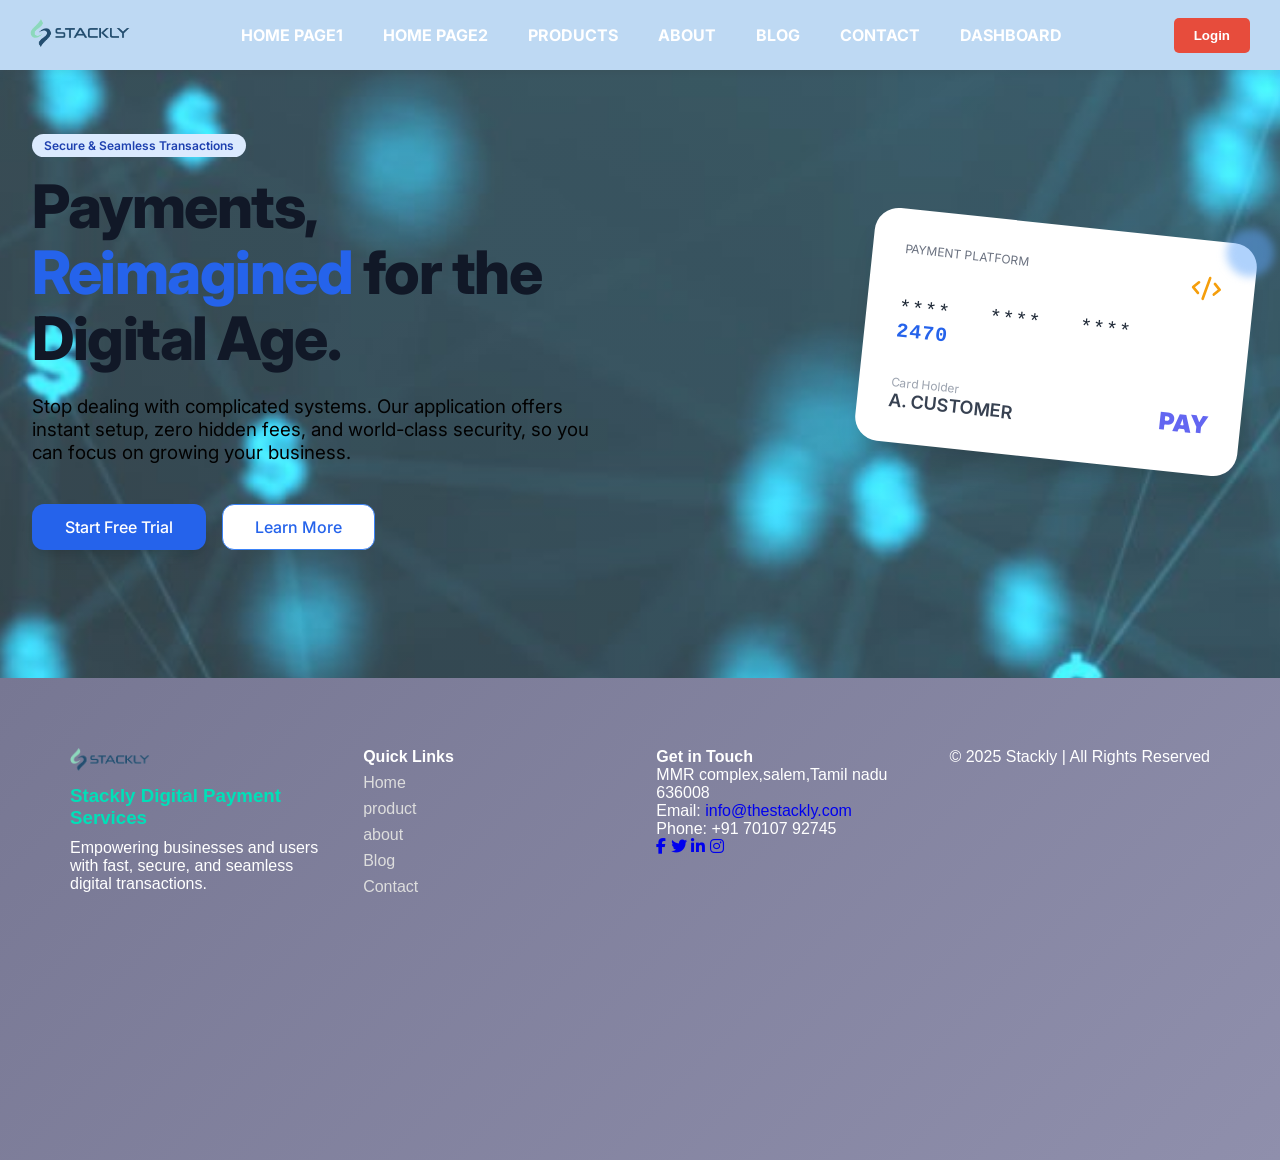
==== index.html @ ca425cc3 "Add files via upload" ====
<!DOCTYPE html>
<html lang="en">
  <head>
    <meta charset="UTF-8" />
    <meta name="viewport" content="width=device-width, initial-scale=1.0" />
    <title>Payment App - Consolidated Home Page</title>
    <link
      href="https://fonts.googleapis.com/css2?family=Inter:wght@400;600;700;800;900&display=swap"
      rel="stylesheet"/>
    <link rel="stylesheet" href="./responsive.css">
    
    <link rel="stylesheet" href="https://cdnjs.cloudflare.com/ajax/libs/font-awesome/6.5.0/css/all.min.css">

    <!-- CONSOLIDATED CSS STYLES FOR NAVBAR AND HERO SECTION -->
    <style>
      /* ------------------------------------------- */
      /* 1. GLOBAL & RESET */
      /* ------------------------------------------- */
      * {
        box-sizing: border-box;
        margin: 0;
        padding: 0;
      }
      body {
        font-family: "Inter", sans-serif;
        background-color: #f9fafb;
      }
      a {
        text-decoration: none;
      }

      /* ------------------------------------------- */
      /* 2. NAVBAR STYLES */
      /* ------------------------------------------- */
      .navbar {
        background-color: #bed9f3;
        display: flex;
        justify-content: space-between;
        align-items: center;
        padding: 10px 30px;
        box-shadow: 0 4px 6px rgba(0, 0, 0, 0.1);
      }
      .navbar .logo-img {
        height: 40px;
        width: auto;
        display: block;
      }
      .navbar .main-menu {
        list-style: none;
        display: flex;
      }
      .navbar .menu-item {
        position: relative;
      }
      .navbar .menu-item > a {
        display: block;
        color: white;
        padding: 15px 20px;
        transition: background-color 0.3s;
        font-weight: bold;
      }
      .navbar .menu-item > a:hover {
        background-color: #34495e;
      }
      .dropdown-content {
        display: none;
        position: absolute;
        top: 100%;
        left: 0;
        background-color: #34495e;
        min-width: 180px;
        z-index: 10;
        list-style: none;
        border-top: 3px solid #3498db;
      }
      .dropdown-content li a {
        color: white;
        padding: 12px 16px;
        display: block;
        transition: background-color 0.3s;
      }
      .dropdown-content li a:hover {
        background-color: #2980b9;
      }

      /* HOVER EFFECT - desktop only */
      .navbar .menu-item.has-dropdown:hover .dropdown-content {
        display: block;
      }

      .login-button {
        background-color: #e74c3c;
        color: white;
        border: none;
        padding: 10px 20px;
        cursor: pointer;
        border-radius: 5px;
        font-weight: bold;
        transition: background-color 0.3s;
      }
      .login-button:hover {
        background-color: #c0392b;
      }
      .menu-toggle {
        display: none;
        background: none;
        border: none;
        color: white;
        font-size: 28px;
        cursor: pointer;
      }


      
    body {
      background-image: url('./image1.jpg');
      background-size: cover;
      background-position: center;
      background-repeat: no-repeat;
    }
    



      

      /* Navbar Mobile Styles */
      @media (max-width: 900px) {
        .navbar {
          flex-wrap: wrap;
        }
        .navbar .login-button {
          order: 3;
          width: 100%;
          margin-top: 10px;
        }
        .navbar .menu-toggle {
          display: block;
        }
        .navbar .nav-links {
          width: 100%;
          display: none;
        }
        .navbar .nav-links.active {
          display: block;
        }
        .navbar .main-menu {
          flex-direction: column;
          width: 100%;
          margin-top: 10px;
        }
        .navbar .menu-item > a {
          text-align: left;
        }
        .dropdown-content {
          position: static;
          width: 100%;
          border-left: 5px solid #3498db;
          padding-left: 10px;
        }
        .dropdown-content li a {
          padding-left: 35px;
          background-color: #445970;
        }
        .navbar .menu-item.has-dropdown:hover .dropdown-content {
          display: none;
        }
      }

      /* ------------------------------------------- */
      /* 3. HERO SECTION STYLES */
      /* ------------------------------------------- */
      .hero-section-container {
        position: relative;
        padding-top: 64px;
        padding-bottom: 128px;
        overflow: hidden;
      }
      .hero-background {
        position: absolute;
        inset: 0;
        z-index: 0;
        opacity: 0.2;
      }
      .hero-gradient-overlay {
        width: 100%;
        height: 100%;
        background: linear-gradient(to bottom right, #eef2ff, #dbeafe);
      }
      .hero-content-wrapper {
        position: relative;
        max-width: 1280px;
        margin-left: auto;
        margin-right: auto;
        padding-left: 1rem;
        padding-right: 1rem;
        z-index: 10;
      }
      .hero-grid-layout {
        display: flex;
        flex-direction: column;
        align-items: center;
        gap: 3rem;
      }
      .content-column {
        text-align: center;
        order: 2;
      }
      .tagline {
        display: inline-flex;
        align-items: center;
        padding: 4px 12px;
        margin-bottom: 1rem;
        font-size: 0.75rem;
        font-weight: 600;
        color: #1e40af;
        background-color: #dbeafe;
        border-radius: 9999px;
      }
      .hero-title {
        font-size: 2.25rem;
        line-height: 1.1;
        font-weight: 800;
        letter-spacing: -0.025em;
        color: #111827;
        margin-bottom: 1.5rem;
      }
      .title-highlight {
        color: #2563eb;
      }
      .hero-subtitle {
        margin-top: 0.75rem;
        font-size: 1.175rem;
        color: #020202;
        max-width: 36rem;
        margin-left: auto;
        margin-right: auto;
      }
      .cta-group {
        margin-top: 2.5rem;
        display: flex;
        flex-direction: column;
        gap: 1rem;
        justify-content: center;
      }
      .cta-button {
        width: 100%;
        display: inline-flex;
        align-items: center;
        justify-content: center;
        padding: 12px 32px;
        border: 1px solid transparent;
        font-size: 1rem;
        font-weight: 500;
        border-radius: 0.75rem;
        transition: all 0.3s ease-in-out;
        text-decoration: none;
      }
      .cta-button-primary {
        color: white;
        background-color: #2563eb;
        box-shadow: 0 10px 15px -3px rgba(0, 0, 0, 0.1),
          0 4px 6px -2px rgba(0, 0, 0, 0.05);
      }
      .cta-button-primary:hover {
        background-color: #1d4ed8;
        transform: scale(1.02);
      }
      .cta-button-secondary {
        color: #2563eb;
        background-color: white;
        border: 1px solid #3b82f6;
      }
      .cta-button-secondary:hover {
        background-color: #eff6ff;
      }

      /* Card Animation */
      @keyframes float {
        0% {
          transform: translateY(0px) rotate(6deg);
          box-shadow: 0 10px 20px rgba(46, 170, 220, 0.2);
        }
        50% {
          transform: translateY(-10px) rotate(6deg);
          box-shadow: 0 20px 40px rgba(46, 170, 220, 0.4);
        }
        100% {
          transform: translateY(0px) rotate(6deg);
          box-shadow: 0 10px 20px rgba(46, 170, 220, 0.2);
        }
      }

      .visual-column {
        margin-top: 4rem;
        display: flex;
        justify-content: center;
        order: 1;
      }
      .floating-card {
        position: relative;
        padding: 2rem;
        background-color: white;
        border-radius: 1.5rem;
        box-shadow: 0 20px 25px -5px rgba(0, 0, 0, 0.1),
          0 10px 10px -5px rgba(0, 0, 0, 0.04);
        width: 100%;
        max-width: 24rem;
        transform: rotate(6deg);
        transition: transform 0.5s ease;
        animation: float 4s ease-in-out infinite;
      }
      .floating-card:hover {
        transform: rotate(3deg);
      }
      .card-header {
        display: flex;
        justify-content: space-between;
        align-items: flex-start;
        margin-bottom: 1.5rem;
      }
      .card-label {
        font-size: 0.75rem;
        color: #6b7280;
      }
      .chip-icon {
        width: 2rem;
        height: 2rem;
        color: #f59e0b;
      }
      .card-number {
        font-size: 1.25rem;
        font-family: monospace;
        color: #1f2937;
        letter-spacing: 0.05em;
        margin-bottom: 2rem;
      }
      .card-number-highlight {
        font-weight: 700;
        color: #2563eb;
      }
      .card-footer {
        display: flex;
        justify-content: space-between;
        align-items: center;
      }
      .card-holder-label {
        font-size: 0.75rem;
        color: #9ca3af;
      }
      .card-holder-name {
        font-size: 1.125rem;
        font-weight: 600;
        color: #374151;
      }
      .card-network-logo {
        font-weight: 900;
        font-size: 1.5rem;
        color: #6366f1;
      }
      .card-overlay-effect {
        position: absolute;
        top: -1rem;
        right: -1rem;
        width: 3rem;
        height: 3rem;
        background-color: #60a5fa;
        border-radius: 9999px;
        mix-blend-mode: multiply;
        filter: blur(4px);
        opacity: 0.5;
      }

      /* Hero Media Queries */
      @media (min-width: 640px) {
        .hero-content-wrapper {
          padding-left: 1.5rem;
          padding-right: 1.5rem;
        }
        .cta-group {
          flex-direction: row;
          justify-content: center;
        }
        .cta-button {
          width: auto;
        }
        .hero-title {
          font-size: 3rem;
        }
      }
      @media (min-width: 1024px) {
        .hero-content-wrapper {
          padding-left: 2rem;
          padding-right: 2rem;
        }
        .hero-grid-layout {
          display: grid;
          grid-template-columns: repeat(12, minmax(0, 1fr));
          gap: 3rem;
        }
        .content-column {
          grid-column: span 6 / span 6;
          text-align: left;
          order: 1;
        }
        .visual-column {
          grid-column: span 6 / span 6;
          margin-top: 0;
          justify-content: flex-end;
          order: 2;
        }
        .hero-title {
          font-size: 3.75rem;
        }
        .hero-subtitle {
          margin-left: 0;
          margin-right: 0;
        }
        .cta-group {
          justify-content: flex-start;
        }
      }
      @media (min-width: 1280px) {
        .hero-grid-layout {
          gap: 5rem;
        }
      }

      /* Footer base */
.footer {
  background: linear-gradient(135deg, #777793, #8f8fac);
  color: white;
  padding: 40px 20px 20px;
  font-family: 'Poppins', sans-serif;
  position: relative;
}

/* Footer container layout */
.footer-container {
  display: flex;
  flex-wrap: wrap;
  justify-content: space-between;
  gap: 30px;
  max-width: 1200px;
  margin: auto;
}

/* Footer sections */
.footer-section {
  flex: 1;
  min-width: 250px;
}

/* Logo + About section */
.footer-logo {
  width: 80px;
  margin-bottom: 10px;
}
.footer h3 {
  margin-bottom: 10px;
  color: #00e0b8;
}

/* Links section */
.footer-section ul {
  list-style: none;
  padding: 0;
}
.footer-section ul li {
  margin: 8px 0;
}
.footer-section ul li a {
  text-decoration: none;
  color: #ddd;
  transition: color 0.3s;
}
.footer-section ul li a:hover {
  color: #00e0b8;
}

/* Contact + social */
.social-icons img {
  width: 24px;
  margin-right: 10px;
  transition: transform 0.3s;
}
.social-icons img:hover {
  transform: scale(1.2);
}

/* Footer bottom */
.footer-bottom {
  text-align: center;
  border-top: 1px solid rgba(255,255,255,0.2);
  padding-top: 15px;
  margin-top: 20px;
  font-size: 14px;
  color: rgba(255,255,255,0.8);
}


.footer {
  animation: fadeIn 1.5s ease;
}

@keyframes fadeIn {
  from { opacity: 0; transform: translateY(30px); }
  to { opacity: 1; transform: translateY(0); }
}




    </style>
  </head>
  <body>
    <!-- 1. NAVBAR - Inserted directly -->
    <header>
      <nav class="navbar">
        
        <a href="index.html">
            <img src="./image.png" alt="Stackly Logo" style="width: 100px;">
          </a>

        <div class="nav-links">
          <ul class="main-menu">
            <li class="menu-item has-dropdown">
              <a href="index.html">HOME PAGE1</a>
              <!-- <ul class="dropdown-content"> -->
              <!-- <li class="menu items"><a href="index1.html">HOME2</a></li>
              </ul> -->
            </li>
            <li class="menu-item"><a href="index1.html">HOME PAGE2</a></li>
            <!-- <li class="menu-item"><a href="page1.html">Dashboard</a></li> -->
            <li class="menu-item has-dropdown">
              <a href="#products">PRODUCTS</a>
              <ul class="dropdown-content">
                <li><a href="product1.html">Stackly Pay</a></li>
                <li><a href="product2.html">Stackly Wallet</a></li>
                <li><a href="product3.html">Stackly Business API</a></li>
              </ul>
            </li>
            <li class="menu-item has-dropdown">
              <a href="#about">ABOUT</a>
              <ul class="dropdown-content">
                <li><a href="about.html">About Us</a></li>
                <li><a href="memb.html">Members</a></li>
              </ul>
            </li>
            
            <li class="menu-item"><a href="blog.html">BLOG</a></li>
            <li class="menu-item"><a href="contact.html">CONTACT</a></li>
            <li class="menu-item"><a href="page1.html">DASHBOARD</a></li>
          </ul>
          
        </div>

        <a href="login1.html"><button class="login-button">Login</button></a>
        <button class="menu-toggle" aria-label="Toggle navigation">
          &#9776;
        </button>
      </nav>
    </header>

    <!-- 2. HERO SECTION -->
    <section class="hero-section-container">
      <div class="hero-background">
        <div class="hero-gradient-overlay"></div>
      </div>
      <div class="hero-content-wrapper">
        <div class="hero-grid-layout">
          <div class="content-column">
            <span class="tagline"> Secure & Seamless Transactions </span>
            <h1 class="hero-title">
              Payments, <span class="title-highlight">Reimagined</span> for the
              Digital Age.
            </h1>
            <p class="hero-subtitle">
              Stop dealing with complicated systems. Our application offers
              instant setup, zero hidden fees, and world-class security, so you
              can focus on growing your business.
            </p>
            <div class="cta-group">
              <a href="product1.html" class="cta-button cta-button-primary">
                Start Free Trial
              </a>
              <a href="about.html" class="cta-button cta-button-secondary">
                Learn More
              </a>
            </div>
          </div>
          <div class="visual-column">
            <div class="floating-card">
              <div class="card-header">
                <div class="card-label">PAYMENT PLATFORM</div>
                <svg
                  class="chip-icon"
                  fill="none"
                  stroke="currentColor"
                  viewBox="0 0 24 24"
                  xmlns="http://www.w3.org/2000/svg"
                >
                  <path
                    stroke-linecap="round"
                    stroke-linejoin="round"
                    stroke-width="2"
                    d="M10 20l4-16m4 4l4 4-4 4M6 16l-4-4 4-4"
                  ></path>
                </svg>
              </div>
              <p class="card-number">
                **** &nbsp; **** &nbsp; **** &nbsp;
                <span class="card-number-highlight">2470</span>
              </p>
              <div class="card-footer">
                <div>
                  <p class="card-holder-label">Card Holder</p>
                  <p class="card-holder-name">A. CUSTOMER</p>
                </div>
                <div class="card-network-logo">PAY</div>
              </div>
              <div class="card-overlay-effect"></div>
            </div>
          </div>
        </div>
      </div>
    </section>


    <!-- 3. JAVASCRIPT - Mobile Toggle Logic -->
    <script>
      /**
       * Attaches the click event listener to the mobile menu toggle button.
       */
      function attachNavbarEvents() {
        const toggleButton = document.querySelector(".menu-toggle");
        const navLinks = document.querySelector(".nav-links");

        if (toggleButton && navLinks) {
          // Toggle the main menu visibility on mobile
          toggleButton.addEventListener("click", function () {
            navLinks.classList.toggle("active");
          });
        }
      }

      // Ensure the script runs after the entire HTML structure is loaded
      window.onload = attachNavbarEvents;
    </script>

<footer class="footer">
    <div class="footer-container">
  
      <!-- Column 1: Logo and About -->
      <div class="footer-section about">
        <img src="./image.png" alt="Stackly Logo" class="footer-logo">
        <h3>Stackly Digital Payment Services</h3>
        <p>Empowering businesses and users with fast, secure, and seamless digital transactions.</p>
      </div>

      
  
      <!-- Column 2: Quick Links -->
      <div class="footer-section links">
        <h4>Quick Links</h4>
        <ul>
          <li><a href="index.html">Home</a></li>
          <li><a href="product1.html">product </a></li>
          <li><a href="about.html">about</a></li>
          <li><a href="blog.html">Blog</a></li>
          <li><a href="contact.html">Contact</a></li>
        </ul>
      </div>
  
      <!-- Column 3: Contact -->
      <div class="footer-section contact">
        <h4>Get in Touch</h4>
        <p> MMR complex,salem,Tamil nadu 636008</p>
        <p>Email: <a href="mailto:support@stackly.com">info@thestackly.com</a></p>
        <p>Phone: +91 70107 92745</p>

        <div class="social-icons">
          <a href="404.html"><i class="fab fa-facebook-f"></i></a>
          <a href="404.html"><i class="fab fa-twitter"></i></a>
          <a href="404.html"><i class="fab fa-linkedin-in"></i></a>
          <a href="404.html"><i class="fab fa-instagram"></i></a>
        </div>
    
        <!-- <div class="social-icons">
            <a href="https://www.facebook.com/people/Stackly-Stackly/pfbid0JtGU9e9Lr3qi7T7zwqd7znjcKBFgJkRNUT9dkSAfVgj5Fea9cnwPDAaKFdqcZVvBl/?rdid=6mn5QnllxYJS3OSw&share_url=https%3A%2F%2Fwww.facebook.com%2Fshare%2F1BrqaZkJRe%2F"><i class="fab fa-facebook-f"></i></a>
            <a href="https://x.com/The_Stackly"><i class="fab fa-twitter"></i></a>
            <a href="https://www.linkedin.com/company/the-stackly/"><i class="fab fa-linkedin-in"></i></a>
            <a href="https://www.instagram.com/thestackly/#"><i class="fab fa-instagram"></i></a>
          </div> -->
              <iframe
                  src="https://www.google.com/maps?q=Salem%20Tamil%20Nadu&output=embed"
                  width="100%" height="250" style="border:0;" allowfullscreen="" loading="lazy">
                </iframe>
            </div>
            <div class="copyright">
              <p>© 2025 Stackly | All Rights Reserved</p>
            </div>
        
          </footer>
  
<script src="./responsive.js"></script>
  </body>
</html>
---- responsive.css ----
/* ================= GLOBAL ================= */
* {
    margin: 0;
    padding: 0;
    box-sizing: border-box;
}

body {
    font-family: "Poppins", sans-serif;
    background: #f5f7fa;
}

a { text-decoration: none; }

ul { list-style: none; }




/* ================= HEADER ================= */
.header {
    width: 100%;
    padding: 18px 40px;
    background: #0b1f3a;
    color: #fff;
    display: flex;
    justify-content: space-between;
    align-items: center;
}

.logo {
    font-size: 28px;
    font-weight: 700;
}

.logo span {
    color: #00d4ff;
}

.nav-links {
    display: flex;
    gap: 25px;
}

/* Dropdown Wrapper */
.dropdown {
    position: relative;
}

/* Dropdown Button */
.dropdown-btn {
    display: flex;
    align-items: center;
    gap: 5px;
}

/* Desktop Hover */
@media (min-width: 901px) {
    .dropdown:hover .dropdown-content {
        display: block;
    }
}

/* Dropdown Menu */
.dropdown-content {
    display: none;
    position: absolute;
    top: 38px;
    left: 0;
    background: #12274d;
    width: 160px;
    border-radius: 8px;
    padding: 10px 0;
    z-index: 999;
}

.dropdown-content li a {
    display: block;
    padding: 10px 15px;
    color: white;
}

.dropdown-content li a:hover {
    background: #0e1c33;
}

/* Toggle */
.menu-toggle {
    display: none;
    font-size: 28px;
    cursor: pointer;
}

li a{
    color:white;
}



/* ================= FOOTER ================= */
.footer {
    background: #0b1f3a;
    padding-top: 40px;
    color: white;
}

.footer-container {
    display: flex;
    justify-content: space-between;
    padding: 30px;
    flex-wrap: wrap;
}

/* Footer Boxes */
.footer-box h3 {
    margin-bottom: 15px;
    font-size: 20px;
    color: #00e1ff;
}

.footer-box p, 
.footer-box a {
    color: #e0e0e0;
    font-size: 14px;
    line-height: 1.6;
}

.footer-box ul {
    list-style: none;
}

.footer-box ul li {
    margin-bottom: 8px;
}

.footer-box ul li a {
    text-decoration: none;
    transition: 0.3s;
}

.footer-box ul li a:hover {
    color: #00e1ff;
}


.footer-bottom {
    text-align: center;
    background: #08192e;
    padding: 15px 0;
}

.footer-social a {
    display: inline-block;
    margin-right: 12px;
    font-size: 18px;
    width: 38px;
    height: 38px;
    text-align: center;
    line-height: 38px;
    border-radius: 50%;
    background: #111;
    color: #00e1ff;
    border: 1px solid #00e1ff;
    transition: 0.3s;
}

.footer-social a:hover {
    background: #00e1ff;
    color: #000;
    transform: translateY(-5px);
}

/* Map */
.footer-box iframe {
    width: 100%;
    height: 180px;
    border-radius: 10px;
    border: none;
}


/* ================= RESPONSIVE ================= */
@media (max-width: 900px) {

    .nav-links {
        display: none;
        flex-direction: column;
        background: #0b1f3a;
        position: absolute;
        top: 70px;
        right: 20px;
        width: 200px;
        padding: 20px;
        border-radius: 10px;
        z-index: 1000;
    }

    .menu-toggle {
        display: block;
    }

    .footer-box {
        width: 45%;
        margin-bottom: 30px;
    }
}

@media (max-width: 500px) {
    .footer-box {
        width: 100%;
    }
}
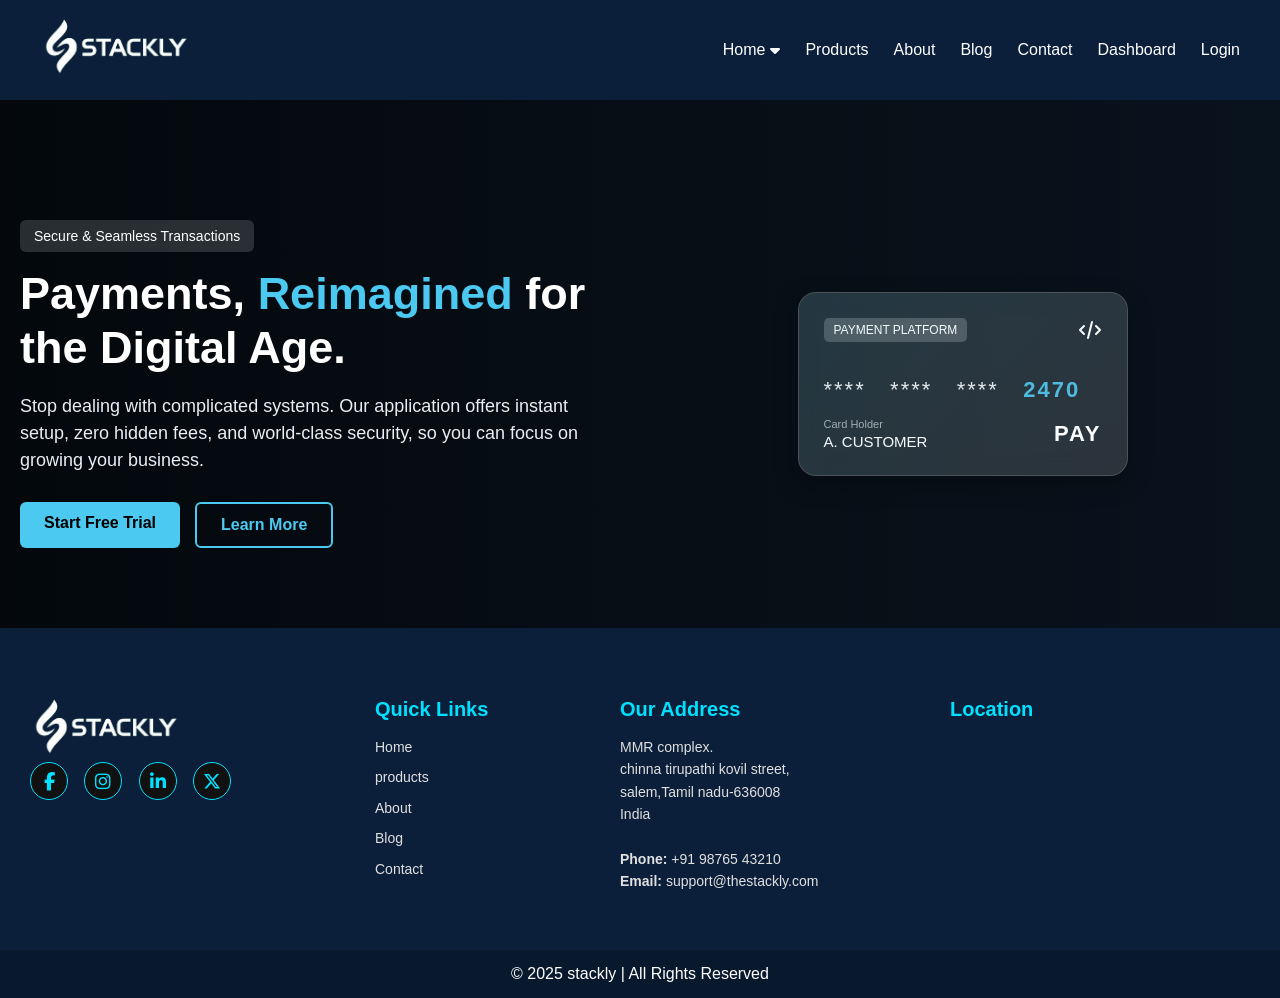
==== commit 2bb130b6: "Add files via upload" ====
--- a/index.html
+++ b/index.html
@@ -1,708 +1,430 @@
 <!DOCTYPE html>
 <html lang="en">
-  <head>
-    <meta charset="UTF-8" />
-    <meta name="viewport" content="width=device-width, initial-scale=1.0" />
-    <title>Payment App - Consolidated Home Page</title>
-    <link
-      href="https://fonts.googleapis.com/css2?family=Inter:wght@400;600;700;800;900&display=swap"
-      rel="stylesheet"/>
-    <link rel="stylesheet" href="./responsive.css">
+<head>
+    <meta charset="UTF-8">
+    <meta name="viewport" content="width=device-width, initial-scale=1.0">
+    <title>Digital Payment</title>
+    <!-- CSS Files -->
+    <link rel="stylesheet" href="./style.css">
     
     <link rel="stylesheet" href="https://cdnjs.cloudflare.com/ajax/libs/font-awesome/6.5.0/css/all.min.css">
-
-    <!-- CONSOLIDATED CSS STYLES FOR NAVBAR AND HERO SECTION -->
+</head>
+<body>
+    <!-- ================= HEADER ================= -->
+    <header class="header">
+        <a href="index.html">   
+            <img src="./white.webp" alt="Stackly Logo" style="height: 60px; ">
+          </a> 
+        <!-- div class="logo">Tech<span>Solutions</span></div> -->
+
+        <!-- Navigation -->
+        <nav class="navbar">
+            <ul class="nav-links" >
+
+                <li class="dropdown">
+                    <a href="javascript:void(0)" class="dropdown-btn">Home <i class="fa-solid fa-caret-down"></i></a>
+                
+                    <ul class="dropdown-content">
+                        <li><a href="./index.html">Home 1</a></li>
+                        <li><a href="./home2.html">Home 2</a></li>
+                    </ul>
+                </li>
+                
+
+                <li><a href="./products.html">Products</a></li>
+                <li><a href="./about.html">About</a></li>
+                <li><a href="./blog.html">Blog</a></li>
+                <li><a href="./contact.html">Contact</a></li>
+                <li><a href="./dashboard.html">Dashboard</a></li>
+                <li><a href="./login.html">Login</a></li>
+                
+
+            </ul>
+        </nav>
+
+        <!-- Toggle -->
+        <div class="menu-toggle" id="menu-toggle">
+            <i class="fa-solid fa-bars"></i>
+        </div>
+
+    </header>
     <style>
-      /* ------------------------------------------- */
-      /* 1. GLOBAL & RESET */
-      /* ------------------------------------------- */
-      * {
-        box-sizing: border-box;
-        margin: 0;
-        padding: 0;
-      }
-      body {
-        font-family: "Inter", sans-serif;
-        background-color: #f9fafb;
-      }
-      a {
-        text-decoration: none;
-      }
-
-      /* ------------------------------------------- */
-      /* 2. NAVBAR STYLES */
-      /* ------------------------------------------- */
-      .navbar {
-        background-color: #bed9f3;
-        display: flex;
-        justify-content: space-between;
-        align-items: center;
-        padding: 10px 30px;
-        box-shadow: 0 4px 6px rgba(0, 0, 0, 0.1);
-      }
-      .navbar .logo-img {
-        height: 40px;
-        width: auto;
+        /* ================= GLOBAL ================= */
+* {
+    margin: 0;
+    padding: 0;
+    box-sizing: border-box;
+}
+
+body {
+    font-family: "Poppins", sans-serif;
+    background: #f5f7fa;
+}
+
+a { text-decoration: none; }
+
+ul { list-style: none; }
+
+
+
+
+/* ================= HEADER ================= */
+.header {
+    width: 100%;
+    padding: 18px 40px;
+    background: #0b1f3a;
+    color: #fff;
+    display: flex;
+    justify-content: space-between;
+    align-items: center;
+}
+
+.logo {
+    font-size: 28px;
+    font-weight: 700;
+}
+
+.logo span {
+    color: #00d4ff;
+}
+
+.nav-links {
+    display: flex;
+    gap: 25px;
+}
+
+/* Dropdown Wrapper */
+.dropdown {
+    position: relative;
+}
+
+/* Dropdown Button */
+.dropdown-btn {
+    display: flex;
+    align-items: center;
+    gap: 5px;
+}
+
+/* Desktop Hover */
+@media (min-width: 901px) {
+    .dropdown:hover .dropdown-content {
         display: block;
-      }
-      .navbar .main-menu {
-        list-style: none;
-        display: flex;
-      }
-      .navbar .menu-item {
-        position: relative;
-      }
-      .navbar .menu-item > a {
+    }
+}
+
+/* Dropdown Menu */
+.dropdown-content {
+    display: none;
+    position: absolute;
+    top: 38px;
+    left: 0;
+    background: #12274d;
+    width: 160px;
+    border-radius: 8px;
+    padding: 10px 0;
+    z-index: 999;
+}
+
+.dropdown-content li a {
+    display: block;
+    padding: 10px 15px;
+    color: white;
+}
+
+.dropdown-content li a:hover {
+    background: #0e1c33;
+}
+
+/* Toggle */
+.menu-toggle {
+    display: none;
+    font-size: 28px;
+    cursor: pointer;
+}
+
+li a{
+    color:white;
+}
+
+
+
+/* ================= FOOTER ================= */
+.footer {
+    background: #0b1f3a;
+    padding-top: 40px;
+    color: white;
+}
+
+.footer-container {
+    display: flex;
+    justify-content: space-between;
+    padding: 30px;
+    flex-wrap: wrap;
+}
+
+/* Footer Boxes */
+.footer-box h3 {
+    margin-bottom: 15px;
+    font-size: 20px;
+    color: #00e1ff;
+}
+
+.footer-box p, 
+.footer-box a {
+    color: #e0e0e0;
+    font-size: 14px;
+    line-height: 1.6;
+}
+
+.footer-box ul {
+    list-style: none;
+}
+
+.footer-box ul li {
+    margin-bottom: 8px;
+}
+
+.footer-box ul li a {
+    text-decoration: none;
+    transition: 0.3s;
+}
+
+.footer-box ul li a:hover {
+    color: #00e1ff;
+}
+
+
+.footer-bottom {
+    text-align: center;
+    background: #08192e;
+    padding: 15px 0;
+}
+
+.footer-social a {
+    display: inline-block;
+    margin-right: 12px;
+    font-size: 18px;
+    width: 38px;
+    height: 38px;
+    text-align: center;
+    line-height: 38px;
+    border-radius: 50%;
+    background: #111;
+    color: #00e1ff;
+    border: 1px solid #00e1ff;
+    transition: 0.3s;
+}
+
+.footer-social a:hover {
+    background: #00e1ff;
+    color: #000;
+    transform: translateY(-5px);
+}
+
+/* Map */
+.footer-box iframe {
+    width: 100%;
+    height: 180px;
+    border-radius: 10px;
+    border: none;
+}
+
+
+/* ================= RESPONSIVE ================= */
+@media (max-width: 900px) {
+
+    .nav-links {
+        display: none;
+        flex-direction: column;
+        background: #0b1f3a;
+        position: absolute;
+        top: 70px;
+        right: 20px;
+        width: 200px;
+        padding: 20px;
+        border-radius: 10px;
+        z-index: 1000;
+    }
+
+    .menu-toggle {
         display: block;
-        color: white;
-        padding: 15px 20px;
-        transition: background-color 0.3s;
-        font-weight: bold;
-      }
-      .navbar .menu-item > a:hover {
-        background-color: #34495e;
-      }
-      .dropdown-content {
-        display: none;
-        position: absolute;
-        top: 100%;
-        left: 0;
-        background-color: #34495e;
-        min-width: 180px;
-        z-index: 10;
-        list-style: none;
-        border-top: 3px solid #3498db;
-      }
-      .dropdown-content li a {
-        color: white;
-        padding: 12px 16px;
-        display: block;
-        transition: background-color 0.3s;
-      }
-      .dropdown-content li a:hover {
-        background-color: #2980b9;
-      }
-
-      /* HOVER EFFECT - desktop only */
-      .navbar .menu-item.has-dropdown:hover .dropdown-content {
-        display: block;
-      }
-
-      .login-button {
-        background-color: #e74c3c;
-        color: white;
-        border: none;
-        padding: 10px 20px;
-        cursor: pointer;
-        border-radius: 5px;
-        font-weight: bold;
-        transition: background-color 0.3s;
-      }
-      .login-button:hover {
-        background-color: #c0392b;
-      }
-      .menu-toggle {
-        display: none;
-        background: none;
-        border: none;
-        color: white;
-        font-size: 28px;
-        cursor: pointer;
-      }
-
-
-      
-    body {
-      background-image: url('./image1.jpg');
-      background-size: cover;
-      background-position: center;
-      background-repeat: no-repeat;
-    }
-    
-
-
-
-      
-
-      /* Navbar Mobile Styles */
-      @media (max-width: 900px) {
-        .navbar {
-          flex-wrap: wrap;
-        }
-        .navbar .login-button {
-          order: 3;
-          width: 100%;
-          margin-top: 10px;
-        }
-        .navbar .menu-toggle {
-          display: block;
-        }
-        .navbar .nav-links {
-          width: 100%;
-          display: none;
-        }
-        .navbar .nav-links.active {
-          display: block;
-        }
-        .navbar .main-menu {
-          flex-direction: column;
-          width: 100%;
-          margin-top: 10px;
-        }
-        .navbar .menu-item > a {
-          text-align: left;
-        }
-        .dropdown-content {
-          position: static;
-          width: 100%;
-          border-left: 5px solid #3498db;
-          padding-left: 10px;
-        }
-        .dropdown-content li a {
-          padding-left: 35px;
-          background-color: #445970;
-        }
-        .navbar .menu-item.has-dropdown:hover .dropdown-content {
-          display: none;
-        }
-      }
-
-      /* ------------------------------------------- */
-      /* 3. HERO SECTION STYLES */
-      /* ------------------------------------------- */
-      .hero-section-container {
-        position: relative;
-        padding-top: 64px;
-        padding-bottom: 128px;
-        overflow: hidden;
-      }
-      .hero-background {
-        position: absolute;
-        inset: 0;
-        z-index: 0;
-        opacity: 0.2;
-      }
-      .hero-gradient-overlay {
+    }
+
+    .footer-box {
+        width: 45%;
+        margin-bottom: 30px;
+    }
+}
+
+@media (max-width: 500px) {
+    .footer-box {
         width: 100%;
-        height: 100%;
-        background: linear-gradient(to bottom right, #eef2ff, #dbeafe);
-      }
-      .hero-content-wrapper {
-        position: relative;
-        max-width: 1280px;
-        margin-left: auto;
-        margin-right: auto;
-        padding-left: 1rem;
-        padding-right: 1rem;
-        z-index: 10;
-      }
-      .hero-grid-layout {
-        display: flex;
-        flex-direction: column;
-        align-items: center;
-        gap: 3rem;
-      }
-      .content-column {
-        text-align: center;
-        order: 2;
-      }
-      .tagline {
-        display: inline-flex;
-        align-items: center;
-        padding: 4px 12px;
-        margin-bottom: 1rem;
-        font-size: 0.75rem;
-        font-weight: 600;
-        color: #1e40af;
-        background-color: #dbeafe;
-        border-radius: 9999px;
-      }
-      .hero-title {
-        font-size: 2.25rem;
-        line-height: 1.1;
-        font-weight: 800;
-        letter-spacing: -0.025em;
-        color: #111827;
-        margin-bottom: 1.5rem;
-      }
-      .title-highlight {
-        color: #2563eb;
-      }
-      .hero-subtitle {
-        margin-top: 0.75rem;
-        font-size: 1.175rem;
-        color: #020202;
-        max-width: 36rem;
-        margin-left: auto;
-        margin-right: auto;
-      }
-      .cta-group {
-        margin-top: 2.5rem;
-        display: flex;
-        flex-direction: column;
-        gap: 1rem;
-        justify-content: center;
-      }
-      .cta-button {
-        width: 100%;
-        display: inline-flex;
-        align-items: center;
-        justify-content: center;
-        padding: 12px 32px;
-        border: 1px solid transparent;
-        font-size: 1rem;
-        font-weight: 500;
-        border-radius: 0.75rem;
-        transition: all 0.3s ease-in-out;
-        text-decoration: none;
-      }
-      .cta-button-primary {
-        color: white;
-        background-color: #2563eb;
-        box-shadow: 0 10px 15px -3px rgba(0, 0, 0, 0.1),
-          0 4px 6px -2px rgba(0, 0, 0, 0.05);
-      }
-      .cta-button-primary:hover {
-        background-color: #1d4ed8;
-        transform: scale(1.02);
-      }
-      .cta-button-secondary {
-        color: #2563eb;
-        background-color: white;
-        border: 1px solid #3b82f6;
-      }
-      .cta-button-secondary:hover {
-        background-color: #eff6ff;
-      }
-
-      /* Card Animation */
-      @keyframes float {
-        0% {
-          transform: translateY(0px) rotate(6deg);
-          box-shadow: 0 10px 20px rgba(46, 170, 220, 0.2);
-        }
-        50% {
-          transform: translateY(-10px) rotate(6deg);
-          box-shadow: 0 20px 40px rgba(46, 170, 220, 0.4);
-        }
-        100% {
-          transform: translateY(0px) rotate(6deg);
-          box-shadow: 0 10px 20px rgba(46, 170, 220, 0.2);
-        }
-      }
-
-      .visual-column {
-        margin-top: 4rem;
-        display: flex;
-        justify-content: center;
-        order: 1;
-      }
-      .floating-card {
-        position: relative;
-        padding: 2rem;
-        background-color: white;
-        border-radius: 1.5rem;
-        box-shadow: 0 20px 25px -5px rgba(0, 0, 0, 0.1),
-          0 10px 10px -5px rgba(0, 0, 0, 0.04);
-        width: 100%;
-        max-width: 24rem;
-        transform: rotate(6deg);
-        transition: transform 0.5s ease;
-        animation: float 4s ease-in-out infinite;
-      }
-      .floating-card:hover {
-        transform: rotate(3deg);
-      }
-      .card-header {
-        display: flex;
-        justify-content: space-between;
-        align-items: flex-start;
-        margin-bottom: 1.5rem;
-      }
-      .card-label {
-        font-size: 0.75rem;
-        color: #6b7280;
-      }
-      .chip-icon {
-        width: 2rem;
-        height: 2rem;
-        color: #f59e0b;
-      }
-      .card-number {
-        font-size: 1.25rem;
-        font-family: monospace;
-        color: #1f2937;
-        letter-spacing: 0.05em;
-        margin-bottom: 2rem;
-      }
-      .card-number-highlight {
-        font-weight: 700;
-        color: #2563eb;
-      }
-      .card-footer {
-        display: flex;
-        justify-content: space-between;
-        align-items: center;
-      }
-      .card-holder-label {
-        font-size: 0.75rem;
-        color: #9ca3af;
-      }
-      .card-holder-name {
-        font-size: 1.125rem;
-        font-weight: 600;
-        color: #374151;
-      }
-      .card-network-logo {
-        font-weight: 900;
-        font-size: 1.5rem;
-        color: #6366f1;
-      }
-      .card-overlay-effect {
-        position: absolute;
-        top: -1rem;
-        right: -1rem;
-        width: 3rem;
-        height: 3rem;
-        background-color: #60a5fa;
-        border-radius: 9999px;
-        mix-blend-mode: multiply;
-        filter: blur(4px);
-        opacity: 0.5;
-      }
-
-      /* Hero Media Queries */
-      @media (min-width: 640px) {
-        .hero-content-wrapper {
-          padding-left: 1.5rem;
-          padding-right: 1.5rem;
-        }
-        .cta-group {
-          flex-direction: row;
-          justify-content: center;
-        }
-        .cta-button {
-          width: auto;
-        }
-        .hero-title {
-          font-size: 3rem;
-        }
-      }
-      @media (min-width: 1024px) {
-        .hero-content-wrapper {
-          padding-left: 2rem;
-          padding-right: 2rem;
-        }
-        .hero-grid-layout {
-          display: grid;
-          grid-template-columns: repeat(12, minmax(0, 1fr));
-          gap: 3rem;
-        }
-        .content-column {
-          grid-column: span 6 / span 6;
-          text-align: left;
-          order: 1;
-        }
-        .visual-column {
-          grid-column: span 6 / span 6;
-          margin-top: 0;
-          justify-content: flex-end;
-          order: 2;
-        }
-        .hero-title {
-          font-size: 3.75rem;
-        }
-        .hero-subtitle {
-          margin-left: 0;
-          margin-right: 0;
-        }
-        .cta-group {
-          justify-content: flex-start;
-        }
-      }
-      @media (min-width: 1280px) {
-        .hero-grid-layout {
-          gap: 5rem;
-        }
-      }
-
-      /* Footer base */
-.footer {
-  background: linear-gradient(135deg, #777793, #8f8fac);
-  color: white;
-  padding: 40px 20px 20px;
-  font-family: 'Poppins', sans-serif;
-  position: relative;
-}
-
-/* Footer container layout */
-.footer-container {
-  display: flex;
-  flex-wrap: wrap;
-  justify-content: space-between;
-  gap: 30px;
-  max-width: 1200px;
-  margin: auto;
-}
-
-/* Footer sections */
-.footer-section {
-  flex: 1;
-  min-width: 250px;
-}
-
-/* Logo + About section */
-.footer-logo {
-  width: 80px;
-  margin-bottom: 10px;
-}
-.footer h3 {
-  margin-bottom: 10px;
-  color: #00e0b8;
-}
-
-/* Links section */
-.footer-section ul {
-  list-style: none;
-  padding: 0;
-}
-.footer-section ul li {
-  margin: 8px 0;
-}
-.footer-section ul li a {
-  text-decoration: none;
-  color: #ddd;
-  transition: color 0.3s;
-}
-.footer-section ul li a:hover {
-  color: #00e0b8;
-}
-
-/* Contact + social */
-.social-icons img {
-  width: 24px;
-  margin-right: 10px;
-  transition: transform 0.3s;
-}
-.social-icons img:hover {
-  transform: scale(1.2);
-}
-
-/* Footer bottom */
-.footer-bottom {
-  text-align: center;
-  border-top: 1px solid rgba(255,255,255,0.2);
-  padding-top: 15px;
-  margin-top: 20px;
-  font-size: 14px;
-  color: rgba(255,255,255,0.8);
-}
-
-
-.footer {
-  animation: fadeIn 1.5s ease;
-}
-
-@keyframes fadeIn {
-  from { opacity: 0; transform: translateY(30px); }
-  to { opacity: 1; transform: translateY(0); }
-}
+    }
+}
+
 
 
 
 
     </style>
-  </head>
-  <body>
-    <!-- 1. NAVBAR - Inserted directly -->
-    <header>
-      <nav class="navbar">
-        
-        <a href="index.html">
-            <img src="./image.png" alt="Stackly Logo" style="width: 100px;">
-          </a>
-
-        <div class="nav-links">
-          <ul class="main-menu">
-            <li class="menu-item has-dropdown">
-              <a href="index.html">HOME PAGE1</a>
-              <!-- <ul class="dropdown-content"> -->
-              <!-- <li class="menu items"><a href="index1.html">HOME2</a></li>
-              </ul> -->
-            </li>
-            <li class="menu-item"><a href="index1.html">HOME PAGE2</a></li>
-            <!-- <li class="menu-item"><a href="page1.html">Dashboard</a></li> -->
-            <li class="menu-item has-dropdown">
-              <a href="#products">PRODUCTS</a>
-              <ul class="dropdown-content">
-                <li><a href="product1.html">Stackly Pay</a></li>
-                <li><a href="product2.html">Stackly Wallet</a></li>
-                <li><a href="product3.html">Stackly Business API</a></li>
-              </ul>
-            </li>
-            <li class="menu-item has-dropdown">
-              <a href="#about">ABOUT</a>
-              <ul class="dropdown-content">
-                <li><a href="about.html">About Us</a></li>
-                <li><a href="memb.html">Members</a></li>
-              </ul>
-            </li>
-            
-            <li class="menu-item"><a href="blog.html">BLOG</a></li>
-            <li class="menu-item"><a href="contact.html">CONTACT</a></li>
-            <li class="menu-item"><a href="page1.html">DASHBOARD</a></li>
-          </ul>
-          
-        </div>
-
-        <a href="login1.html"><button class="login-button">Login</button></a>
-        <button class="menu-toggle" aria-label="Toggle navigation">
-          &#9776;
-        </button>
-      </nav>
-    </header>
-
+
+<body>
     <!-- 2. HERO SECTION -->
     <section class="hero-section-container">
-      <div class="hero-background">
-        <div class="hero-gradient-overlay"></div>
-      </div>
-      <div class="hero-content-wrapper">
-        <div class="hero-grid-layout">
-          <div class="content-column">
-            <span class="tagline"> Secure & Seamless Transactions </span>
-            <h1 class="hero-title">
-              Payments, <span class="title-highlight">Reimagined</span> for the
-              Digital Age.
-            </h1>
-            <p class="hero-subtitle">
-              Stop dealing with complicated systems. Our application offers
-              instant setup, zero hidden fees, and world-class security, so you
-              can focus on growing your business.
-            </p>
-            <div class="cta-group">
-              <a href="product1.html" class="cta-button cta-button-primary">
-                Start Free Trial
-              </a>
-              <a href="about.html" class="cta-button cta-button-secondary">
-                Learn More
-              </a>
-            </div>
-          </div>
-          <div class="visual-column">
-            <div class="floating-card">
-              <div class="card-header">
-                <div class="card-label">PAYMENT PLATFORM</div>
-                <svg
-                  class="chip-icon"
-                  fill="none"
-                  stroke="currentColor"
-                  viewBox="0 0 24 24"
-                  xmlns="http://www.w3.org/2000/svg"
-                >
-                  <path
-                    stroke-linecap="round"
-                    stroke-linejoin="round"
-                    stroke-width="2"
-                    d="M10 20l4-16m4 4l4 4-4 4M6 16l-4-4 4-4"
-                  ></path>
-                </svg>
+        <div class="hero-background">
+          <div class="hero-gradient-overlay"></div>
+        </div>
+        <div class="hero-content-wrapper">
+          <div class="hero-grid-layout">
+            <div class="content-column">
+              <span class="tagline"> Secure & Seamless Transactions </span>
+              <h1 class="hero-title">
+                Payments, <span class="title-highlight">Reimagined</span> for the
+                Digital Age.
+              </h1>
+              <p class="hero-subtitle">
+                Stop dealing with complicated systems. Our application offers
+                instant setup, zero hidden fees, and world-class security, so you
+                can focus on growing your business.
+              </p>
+              <div class="cta-group">
+                <a href="products.html" class="cta-button cta-button-primary">
+                  Start Free Trial
+                </a>
+                <a href="about.html" class="cta-button cta-button-secondary">
+                  Learn More
+                </a>
               </div>
-              <p class="card-number">
-                **** &nbsp; **** &nbsp; **** &nbsp;
-                <span class="card-number-highlight">2470</span>
-              </p>
-              <div class="card-footer">
-                <div>
-                  <p class="card-holder-label">Card Holder</p>
-                  <p class="card-holder-name">A. CUSTOMER</p>
+            </div>
+            <div class="visual-column">
+              <div class="floating-card">
+                <div class="card-header">
+                  <div class="card-label">PAYMENT PLATFORM</div>
+                  <svg
+                    class="chip-icon"
+                    fill="none"
+                    stroke="currentColor"
+                    viewBox="0 0 24 24"
+                    xmlns="http://www.w3.org/2000/svg"
+                  >
+                    <path
+                      stroke-linecap="round"
+                      stroke-linejoin="round"
+                      stroke-width="2"
+                      d="M10 20l4-16m4 4l4 4-4 4M6 16l-4-4 4-4"
+                    ></path>
+                  </svg>
                 </div>
-                <div class="card-network-logo">PAY</div>
+                <p class="card-number">
+                  **** &nbsp; **** &nbsp; **** &nbsp;
+                  <span class="card-number-highlight">2470</span>
+                </p>
+                <div class="card-footer">
+                  <div>
+                    <p class="card-holder-label">Card Holder</p>
+                    <p class="card-holder-name">A. CUSTOMER</p>
+                  </div>
+                  <div class="card-network-logo">PAY</div>
+                </div>
+                <div class="card-overlay-effect"></div>
               </div>
-              <div class="card-overlay-effect"></div>
             </div>
           </div>
         </div>
-      </div>
-    </section>
-
-
-    <!-- 3. JAVASCRIPT - Mobile Toggle Logic -->
+      </section>
+  
+<!-- <footer> -->
+    <footer class="footer">
+        <div class="footer-container">
+    
+            <!-- Logo / About -->
+            <div class="footer-box">
+                <img src="./white.webp" alt="Stackly Logo" class="footer-logo"  style="height:60px;">
+   
+               
+                <!-- <p>We deliver secure, scalable and innovative IT services for global businesses.</p><br> -->
+    
+                <!-- Social Icons -->
+                <div class="footer-social">
+                    <a href="./404.html"><i class="fa-brands fa-facebook-f"></i></a>
+                    <a href="./404.html"><i class="fa-brands fa-instagram"></i></a>
+                    <a href="./404.html"><i class="fa-brands fa-linkedin-in"></i></a>
+                    <a href="./404.html"><i class="fa-brands fa-x-twitter"></i></a>
+                </div>
+            </div>
+            <!-- Quick Links -->
+            <div class="footer-box">
+                <h3>Quick Links</h3>
+                <ul>
+                    <li><a href="./index.html">Home </a></li>
+                    <li><a href="./products.html">products</a></li>
+                    <li><a href="./about.html">About</a></li>
+                    <li><a href="./blog.html">Blog</a></li>
+                    <li><a href="./contact.html">Contact</a></li>
+                </ul>
+            </div>
+    
+            <!-- Address -->
+            <div class="footer-box">
+                <h3>Our Address</h3>
+                <p>
+                    MMR complex.<br>
+                    chinna tirupathi kovil street,<br>
+                    salem,Tamil nadu-636008<br>
+                    <!-- Bengaluru, Karnataka – 560066<br> -->
+                    India<br><br>
+    
+                    <strong>Phone:</strong> +91 98765 43210<br>
+                    <strong>Email:</strong> support@thestackly.com
+                </p>
+            </div>
+    
+            <!-- Google Map -->
+            <div class="footer-box">
+                <h3>Location</h3>
+                <iframe 
+                src="https://www.google.com/maps?q=Salem%20Tamil%20Nadu&output=embed"
+                    allowfullscreen="" 
+                    loading="lazy">
+                </iframe>
+            </div>
+    
+        </div>
+    
+        <div class="footer-bottom">
+            <p>© 2025 stackly | All Rights Reserved</p>
+        </div>
+    </footer>
     <script>
-      /**
-       * Attaches the click event listener to the mobile menu toggle button.
-       */
-      function attachNavbarEvents() {
-        const toggleButton = document.querySelector(".menu-toggle");
-        const navLinks = document.querySelector(".nav-links");
-
-        if (toggleButton && navLinks) {
-          // Toggle the main menu visibility on mobile
-          toggleButton.addEventListener("click", function () {
-            navLinks.classList.toggle("active");
-          });
-        }
-      }
-
-      // Ensure the script runs after the entire HTML structure is loaded
-      window.onload = attachNavbarEvents;
+        // TOGGLE MENU
+const toggleBtn = document.getElementById("menu-toggle");
+const navLinks = document.querySelector(".nav-links");
+
+toggleBtn.addEventListener("click", () => {
+    if (navLinks.style.display === "flex") {
+        navLinks.style.display = "none";
+    } else {
+        navLinks.style.display = "flex";
+    }
+});
+
+// MOBILE DROPDOWN CLICK
+const dropdownBtn = document.querySelector(".dropdown-btn");
+const dropdownMenu = document.querySelector(".dropdown-content");
+
+dropdownBtn.addEventListener("click", (e) => {
+    e.preventDefault(); 
+    dropdownMenu.style.display =
+        dropdownMenu.style.display === "block" ? "none" : "block";
+});
+
+
+
+
     </script>
 
-<footer class="footer">
-    <div class="footer-container">
-  
-      <!-- Column 1: Logo and About -->
-      <div class="footer-section about">
-        <img src="./image.png" alt="Stackly Logo" class="footer-logo">
-        <h3>Stackly Digital Payment Services</h3>
-        <p>Empowering businesses and users with fast, secure, and seamless digital transactions.</p>
-      </div>
-
-      
-  
-      <!-- Column 2: Quick Links -->
-      <div class="footer-section links">
-        <h4>Quick Links</h4>
-        <ul>
-          <li><a href="index.html">Home</a></li>
-          <li><a href="product1.html">product </a></li>
-          <li><a href="about.html">about</a></li>
-          <li><a href="blog.html">Blog</a></li>
-          <li><a href="contact.html">Contact</a></li>
-        </ul>
-      </div>
-  
-      <!-- Column 3: Contact -->
-      <div class="footer-section contact">
-        <h4>Get in Touch</h4>
-        <p> MMR complex,salem,Tamil nadu 636008</p>
-        <p>Email: <a href="mailto:support@stackly.com">info@thestackly.com</a></p>
-        <p>Phone: +91 70107 92745</p>
-
-        <div class="social-icons">
-          <a href="404.html"><i class="fab fa-facebook-f"></i></a>
-          <a href="404.html"><i class="fab fa-twitter"></i></a>
-          <a href="404.html"><i class="fab fa-linkedin-in"></i></a>
-          <a href="404.html"><i class="fab fa-instagram"></i></a>
-        </div>
-    
-        <!-- <div class="social-icons">
-            <a href="https://www.facebook.com/people/Stackly-Stackly/pfbid0JtGU9e9Lr3qi7T7zwqd7znjcKBFgJkRNUT9dkSAfVgj5Fea9cnwPDAaKFdqcZVvBl/?rdid=6mn5QnllxYJS3OSw&share_url=https%3A%2F%2Fwww.facebook.com%2Fshare%2F1BrqaZkJRe%2F"><i class="fab fa-facebook-f"></i></a>
-            <a href="https://x.com/The_Stackly"><i class="fab fa-twitter"></i></a>
-            <a href="https://www.linkedin.com/company/the-stackly/"><i class="fab fa-linkedin-in"></i></a>
-            <a href="https://www.instagram.com/thestackly/#"><i class="fab fa-instagram"></i></a>
-          </div> -->
-              <iframe
-                  src="https://www.google.com/maps?q=Salem%20Tamil%20Nadu&output=embed"
-                  width="100%" height="250" style="border:0;" allowfullscreen="" loading="lazy">
-                </iframe>
-            </div>
-            <div class="copyright">
-              <p>© 2025 Stackly | All Rights Reserved</p>
-            </div>
-        
-          </footer>
-  
-<script src="./responsive.js"></script>
-  </body>
-</html>+
+    
+
+</body>
+</html>
--- a/style.css
+++ b/style.css
@@ -0,0 +1,260 @@
+/* ------------------------------
+   HERO SECTION STYLING
+------------------------------ */
+
+.hero-section-container {
+    position: relative;
+    width: 100%;
+    padding: 120px 20px 80px;
+    overflow: hidden;
+    background: #0d1b2a; /* fallback */
+  }
+  
+  /* Background + Overlay */
+  .hero-background {
+    position: absolute;
+    inset: 0;
+    background: url("https://images.unsplash.com/photo-1521790945508-bf2a36314e85?q=80&w=2070")
+      center/cover no-repeat;
+    z-index: 1;
+  }
+  
+  .hero-gradient-overlay {
+    position: absolute;
+    inset: 0;
+    background: linear-gradient(
+      to right,
+      rgba(0, 0, 0, 0.7),
+      rgba(0, 0, 0, 0.3)
+    );
+    z-index: 2;
+  }
+  
+  /* Content Wrapper */
+  .hero-content-wrapper {
+    position: relative;
+    z-index: 5;
+    max-width: 1300px;
+    margin: auto;
+  }
+  
+  /* Grid Layout */
+  .hero-grid-layout {
+    display: grid;
+    grid-template-columns: 1fr 1fr;
+    column-gap: 50px;
+    align-items: center;
+  }
+  
+  .content-column {
+    color: #ffffff;
+  }
+  
+  /* Text Styling */
+  .tagline {
+    font-size: 14px;
+    background: rgba(255, 255, 255, 0.15);
+    padding: 8px 14px;
+    border-radius: 6px;
+    display: inline-block;
+    margin-bottom: 15px;
+  }
+  
+  .hero-title {
+    font-size: 45px;
+    font-weight: 700;
+    line-height: 1.2;
+  }
+  
+  .title-highlight {
+    color: #4cc9f0;
+  }
+  
+  .hero-subtitle {
+    font-size: 18px;
+    margin: 18px 0 28px;
+    line-height: 1.5;
+    color: #e8eef5;
+  }
+  
+  /* CTA Buttons */
+  .cta-group {
+    margin-top: 20px;
+    display: flex;
+    gap: 15px;
+  }
+  
+  .cta-button {
+    padding: 12px 24px;
+    border-radius: 6px;
+    font-weight: 600;
+    text-decoration: none;
+    transition: 0.3s ease;
+  }
+  
+  .cta-button-primary {
+    background: #4cc9f0;
+    color: #000;
+  }
+  
+  .cta-button-primary:hover {
+    background: #37b2d7;
+  }
+  
+  .cta-button-secondary {
+    border: 2px solid #4cc9f0;
+    color: #4cc9f0;
+  }
+  
+  .cta-button-secondary:hover {
+    background: #4cc9f0;
+    color: #000;
+  }
+  
+  /* ------------------------------
+     FLOATING CARD (RIGHT SIDE)
+  ------------------------------ */
+  
+  .visual-column {
+    display: flex;
+    justify-content: center;
+  }
+  
+  .floating-card {
+    width: 330px;
+    padding: 25px;
+    background: rgba(255, 255, 255, 0.1);
+    border-radius: 18px;
+    backdrop-filter: blur(12px);
+    border: 1px solid rgba(255, 255, 255, 0.2);
+    color: #fff;
+    position: relative;
+    box-shadow: 0 8px 25px rgba(0, 0, 0, 0.3);
+    animation: float 4s ease-in-out infinite;
+  }
+  
+  /* Floating Animation */
+  @keyframes float {
+    0% {
+      transform: translateY(0px);
+    }
+    50% {
+      transform: translateY(-12px);
+    }
+    100% {
+      transform: translateY(0px);
+    }
+  }
+  
+  /* Card Header */
+  .card-header {
+    display: flex;
+    justify-content: space-between;
+    align-items: center;
+  }
+  
+  .card-label {
+    font-size: 12px;
+    background: rgba(255, 255, 255, 0.2);
+    padding: 5px 10px;
+    border-radius: 5px;
+  }
+  
+  .chip-icon {
+    width: 24px;
+    height: 24px;
+    color: #fff;
+  }
+  
+  /* Card Number */
+  .card-number {
+    margin: 35px 0 15px;
+    font-size: 22px;
+    letter-spacing: 2px;
+    opacity: 0.9;
+  }
+  
+  .card-number-highlight {
+    color: #4cc9f0;
+    font-weight: bold;
+  }
+  
+  /* Card Footer */
+  .card-footer {
+    display: flex;
+    justify-content: space-between;
+    align-items: center;
+  }
+  
+  .card-holder-label {
+    font-size: 11px;
+    opacity: 0.6;
+  }
+  
+  .card-holder-name {
+    font-size: 15px;
+    margin-top: 3px;
+  }
+  
+  .card-network-logo {
+    font-size: 22px;
+    font-weight: 700;
+    letter-spacing: 2px;
+  }
+  
+  .card-overlay-effect {
+    position: absolute;
+    inset: 0;
+    background: linear-gradient(
+      135deg,
+      rgba(76, 201, 240, 0.1),
+      rgba(255, 255, 255, 0.05)
+    );
+    border-radius: inherit;
+    pointer-events: none;
+  }
+  
+  /* ------------------------------
+     RESPONSIVE BREAKPOINTS
+  ------------------------------ */
+  
+  /* Tablets */
+  @media (max-width: 991px) {
+    .hero-grid-layout {
+      grid-template-columns: 1fr;
+      text-align: center;
+    }
+  
+    .visual-column {
+      margin-top: 40px;
+    }
+  
+    .cta-group {
+      justify-content: center;
+    }
+  
+    .hero-title {
+      font-size: 38px;
+    }
+  }
+  
+  /* Mobile */
+  @media (max-width: 600px) {
+    .hero-title {
+      font-size: 30px;
+    }
+  
+    .hero-subtitle {
+      font-size: 16px;
+    }
+  
+    .floating-card {
+      width: 270px;
+      padding: 20px;
+    }
+  
+    .hero-section-container {
+      padding: 100px 15px 60px;
+    }
+  }
+  
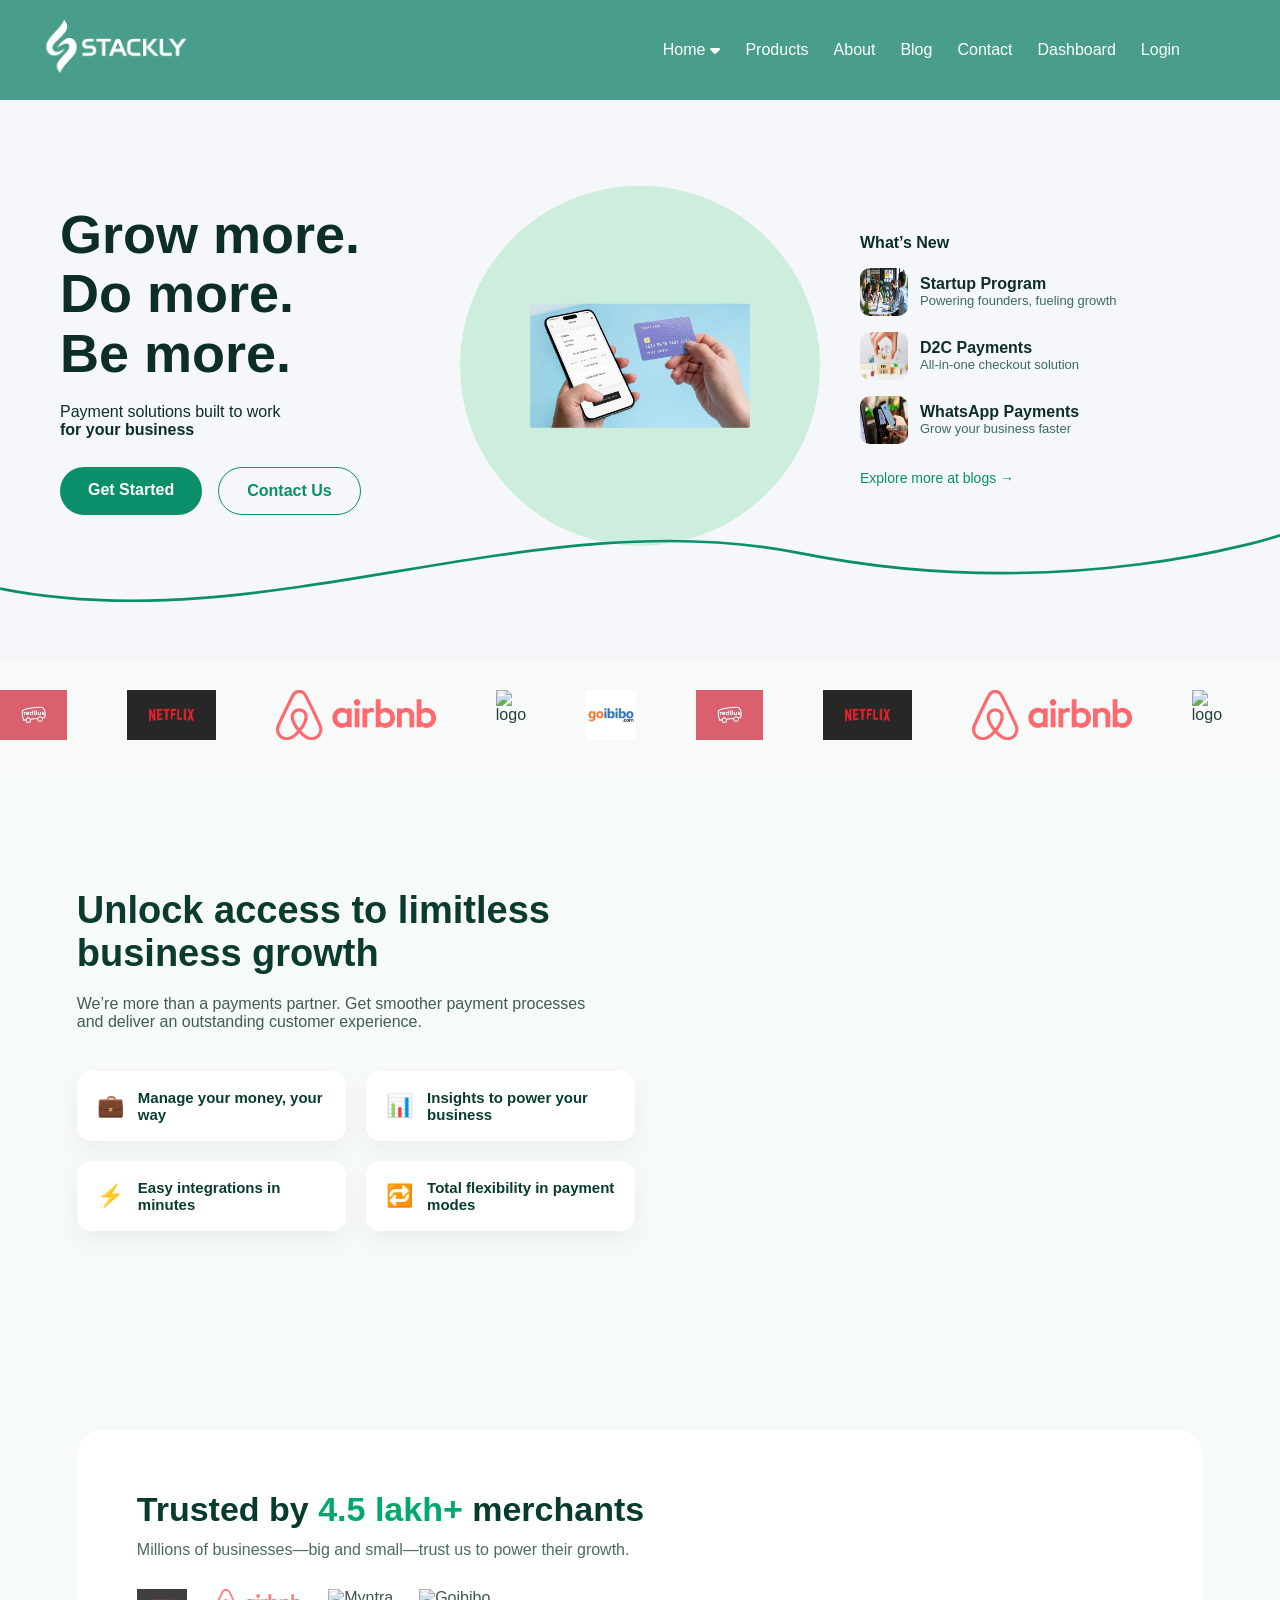
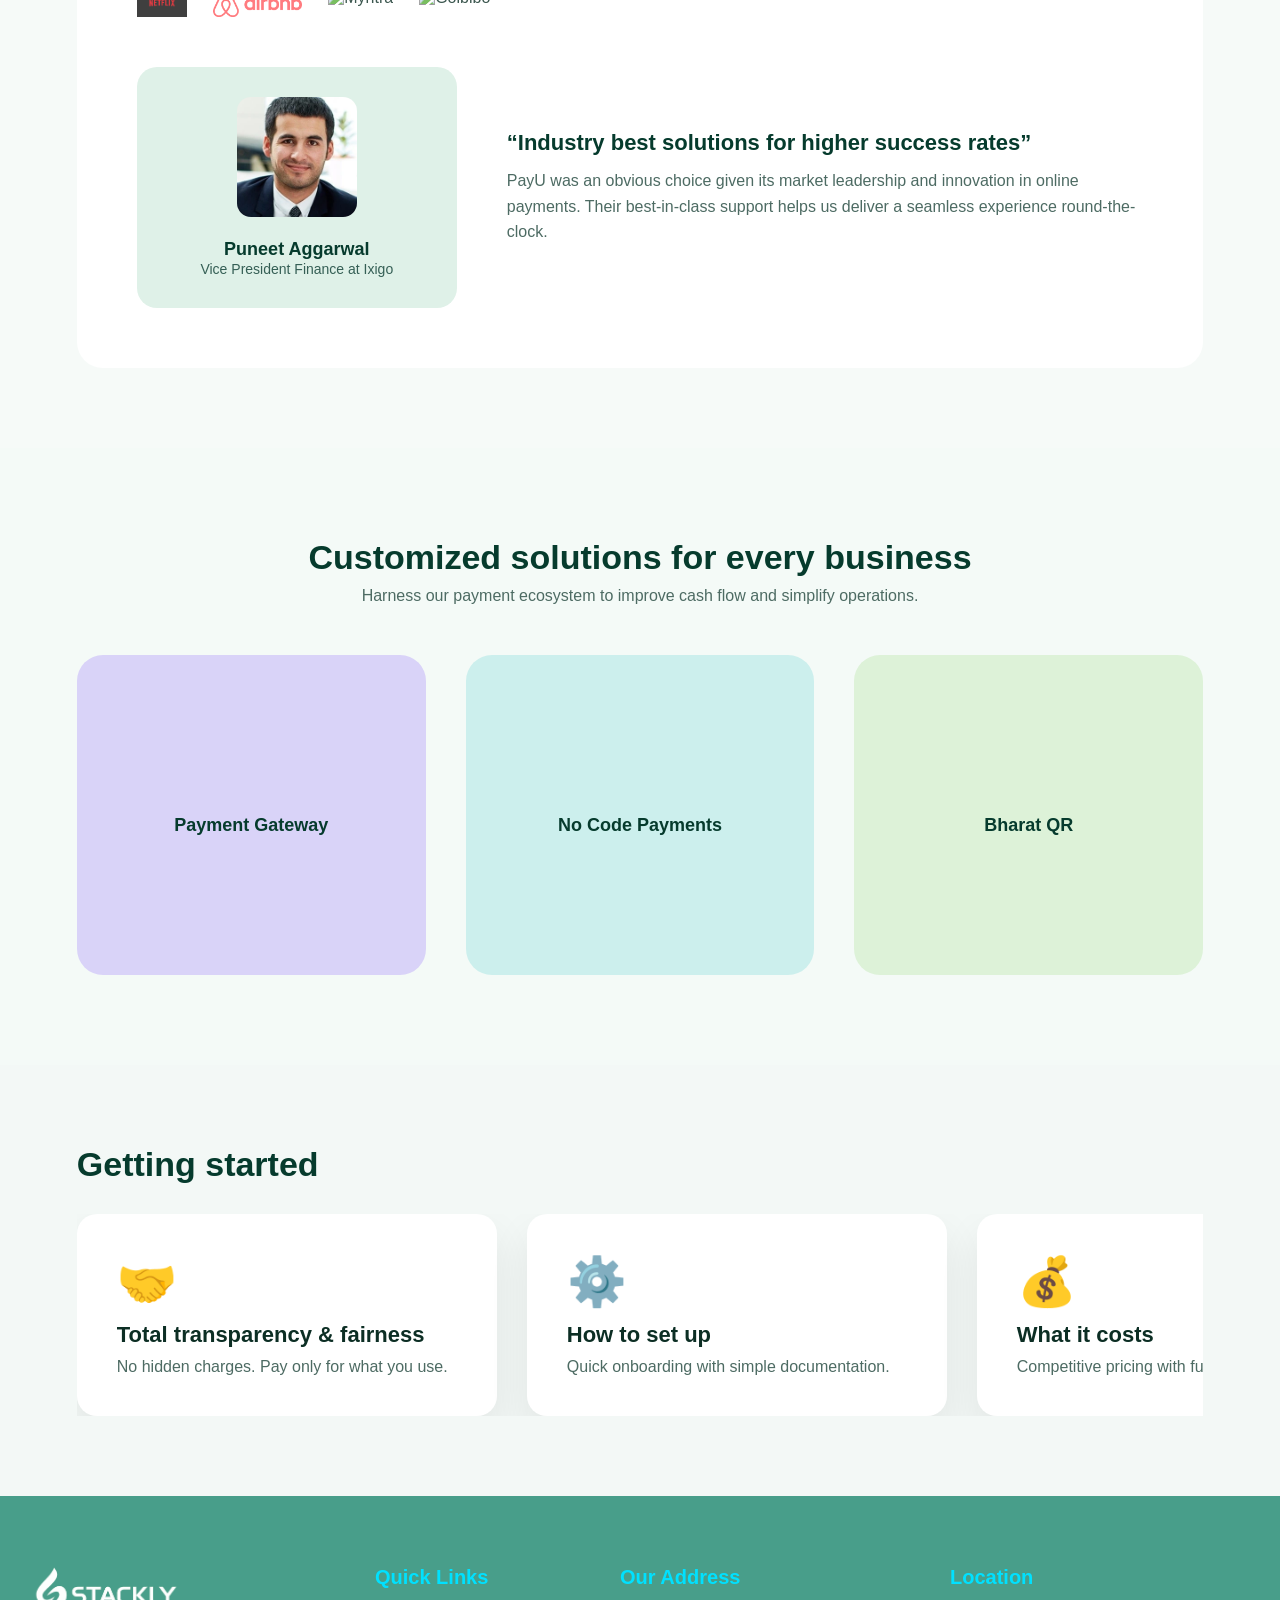
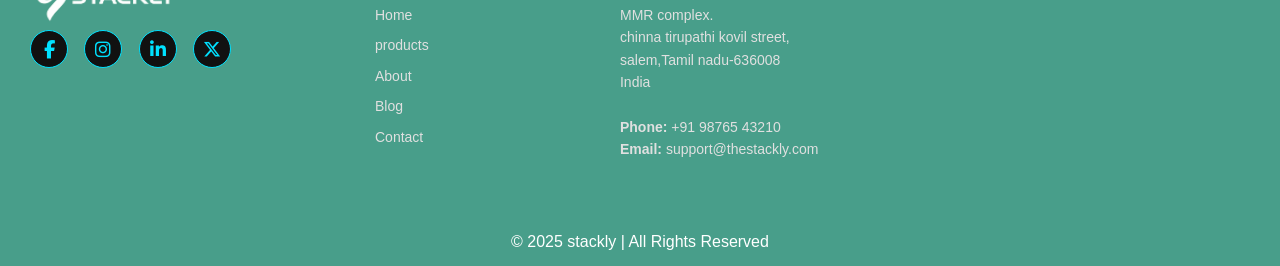
==== commit 88909760: "Add files via upload" ====
--- a/index.html
+++ b/index.html
@@ -72,7 +72,7 @@
 .header {
     width: 100%;
     padding: 18px 40px;
-    background: #0b1f3a;
+    background: #489e8a;
     color: #fff;
     display: flex;
     justify-content: space-between;
@@ -150,7 +150,7 @@
 
 /* ================= FOOTER ================= */
 .footer {
-    background: #0b1f3a;
+    background: #489e8a;
     padding-top: 40px;
     color: white;
 }
@@ -196,7 +196,7 @@
 
 .footer-bottom {
     text-align: center;
-    background: #08192e;
+    background: #489e8a;
     padding: 15px 0;
 }
 
@@ -269,69 +269,281 @@
     </style>
 
 <body>
-    <!-- 2. HERO SECTION -->
-    <section class="hero-section-container">
-        <div class="hero-background">
-          <div class="hero-gradient-overlay"></div>
-        </div>
-        <div class="hero-content-wrapper">
-          <div class="hero-grid-layout">
-            <div class="content-column">
-              <span class="tagline"> Secure & Seamless Transactions </span>
-              <h1 class="hero-title">
-                Payments, <span class="title-highlight">Reimagined</span> for the
-                Digital Age.
-              </h1>
-              <p class="hero-subtitle">
-                Stop dealing with complicated systems. Our application offers
-                instant setup, zero hidden fees, and world-class security, so you
-                can focus on growing your business.
+    <section class="hero">
+        <div class="hero-container">
+      
+          <!-- LEFT CONTENT -->
+          <div class="hero-left">
+            <h1>
+              Grow more.<br>
+              Do more.<br>
+              Be more.
+            </h1>
+            <p>
+              Payment solutions built to work<br>
+              <strong>for your business</strong>
+            </p>
+      
+            <div class="hero-buttons">
+              <a href="./404.html" class="btn primary">Get Started</a>
+              <a href="./404.html" class="btn secondary">Contact Us</a>
+            </div>
+          </div>
+      
+          <!-- CENTER IMAGE -->
+          <div class="hero-center">
+            <div class="circle-bg">
+              <img src="./2.webp" alt="Payment App">
+            </div>
+          </div>
+      
+          <!-- RIGHT CONTENT -->
+          <div class="hero-right">
+            <h4>What’s New</h4>
+      
+            <div class="news-card">
+              <img src="./corp1.webp">
+              <div>
+                <strong>Startup Program</strong>
+                <p>Powering founders, fueling growth</p>
+              </div>
+            </div>
+      
+            <div class="news-card">
+              <img src="./pay.webp">
+              <div>
+                <strong>D2C Payments</strong>
+                <p>All-in-one checkout solution</p>
+              </div>
+            </div>
+      
+            <div class="news-card">
+              <img src="./payment.webp">
+              <div>
+                <strong>WhatsApp Payments</strong>
+                <p>Grow your business faster</p>
+              </div>
+            </div>
+      
+            <a class="explore" href="./404.html">Explore more at blogs →</a>
+          </div>
+      
+        </div>
+      
+        <!-- CURVE LINE -->
+        <svg class="curve" viewBox="0 0 1440 200">
+          <path d="M0,120 C300,180 600,20 900,80 1200,140 1440,60 1440,60"
+            fill="none" stroke="#0a8f6a" stroke-width="3"/>
+        </svg>
+      
+      </section>
+
+
+
+      <section class="logo-marquee">
+        <div class="logo-track">
+          <!-- LOGOS (repeat once for seamless loop) -->
+          <img src="./redbus.webp" alt="logo">
+          <img src="./netflix.webp" alt="logo">
+          <img src="./airbnb.webp" alt="logo">
+          <img src="./ola.webp" alt="logo">
+          <img src="./goibibo.webp" alt="logo">
+      
+          <!-- DUPLICATE -->
+          <img src="./redbus.webp" alt="logo">
+          <img src="./netflix.webp" alt="logo">
+          <img src="./airbnb.webp" alt="logo">
+          <img src="./ola.webp" alt="logo">
+          <img src="./goibibo.webp" alt="logo">
+        </div>
+      </section>
+
+
+
+      <section class="pay-section">
+        <div class="pay-container">
+      
+          <!-- LEFT CONTENT -->
+          <div class="pay-left">
+            <h2>Unlock access to limitless business growth</h2>
+            <p>
+              We’re more than a payments partner. Get smoother payment processes
+              and deliver an outstanding customer experience.
+            </p>
+      
+            <div class="pay-features">
+              <div class="pay-card">
+                <span class="pay-icon">💼</span>
+                <h4>Manage your money, your way</h4>
+              </div>
+      
+              <div class="pay-card">
+                <span class="pay-icon">📊</span>
+                <h4>Insights to power your business</h4>
+              </div>
+      
+              <div class="pay-card">
+                <span class="pay-icon">⚡</span>
+                <h4>Easy integrations in minutes</h4>
+              </div>
+      
+              <div class="pay-card">
+                <span class="pay-icon">🔁</span>
+                <h4>Total flexibility in payment modes</h4>
+              </div>
+            </div>
+          </div>
+      
+          <!-- RIGHT VISUAL -->
+          <div class="pay-right">
+            <div class="visual-wrapper">
+              <img src="./content strategy.webp" class="visual v1" alt="chart">
+              <img src="./project1.webp" class="visual v2" alt="graph">
+              <img src="./pay.webp" class="visual v3" alt="card">
+            </div>
+          </div>
+      
+        </div>
+      </section>
+
+
+      <section class="trust-section">
+        <div class="trust-box">
+      
+          <!-- HEADER -->
+          <div class="trust-header">
+            <h2>Trusted by <span>4.5 lakh+</span> merchants</h2>
+            <p>Millions of businesses—big and small—trust us to power their growth.</p>
+      
+            <div class="brand-logos">
+              <img src="./netflix.webp" alt="Netflix">
+              <img src="./airbnb.webp" alt="Airbnb">
+              <img src="./ola.webp" alt="Myntra">
+             
+              <img src="goibibo.svg" alt="Goibibo">
+            </div>
+          </div>
+      
+          <!-- TESTIMONIAL -->
+          <div class="testimonial">
+            <div class="profile-card">
+              <img src="./Jane doe.webp" alt="Profile">
+              <h4>Puneet Aggarwal</h4>
+              <span>Vice President Finance at Ixigo</span>
+            </div>
+      
+            <div class="testimonial-content">
+              <h3>“Industry best solutions for higher success rates”</h3>
+              <p>
+                PayU was an obvious choice given its market leadership and innovation
+                in online payments. Their best-in-class support helps us deliver
+                a seamless experience round-the-clock.
               </p>
-              <div class="cta-group">
-                <a href="products.html" class="cta-button cta-button-primary">
-                  Start Free Trial
-                </a>
-                <a href="about.html" class="cta-button cta-button-secondary">
-                  Learn More
-                </a>
-              </div>
-            </div>
-            <div class="visual-column">
-              <div class="floating-card">
-                <div class="card-header">
-                  <div class="card-label">PAYMENT PLATFORM</div>
-                  <svg
-                    class="chip-icon"
-                    fill="none"
-                    stroke="currentColor"
-                    viewBox="0 0 24 24"
-                    xmlns="http://www.w3.org/2000/svg"
-                  >
-                    <path
-                      stroke-linecap="round"
-                      stroke-linejoin="round"
-                      stroke-width="2"
-                      d="M10 20l4-16m4 4l4 4-4 4M6 16l-4-4 4-4"
-                    ></path>
-                  </svg>
-                </div>
-                <p class="card-number">
-                  **** &nbsp; **** &nbsp; **** &nbsp;
-                  <span class="card-number-highlight">2470</span>
+            </div>
+          </div>
+      
+        </div>
+      </section>
+
+
+      <section class="solutions-section">
+        <h2>Customized solutions for every business</h2>
+        <p class="section-subtitle">
+          Harness our payment ecosystem to improve cash flow and simplify operations.
+        </p>
+      
+        <div class="solutions-grid">
+      
+          <!-- CARD 1 -->
+          <div class="flip-card">
+            <div class="flip-inner">
+              <div class="flip-front purple">
+                <img src="gateway.webp" alt="">
+                <h3>Payment Gateway</h3>
+              </div>
+              <div class="flip-back">
+                <h4>Payment Gateway</h4>
+                <p>
+                  Secure payment gateway with 150+ payment modes and high success rates.
                 </p>
-                <div class="card-footer">
-                  <div>
-                    <p class="card-holder-label">Card Holder</p>
-                    <p class="card-holder-name">A. CUSTOMER</p>
-                  </div>
-                  <div class="card-network-logo">PAY</div>
-                </div>
-                <div class="card-overlay-effect"></div>
-              </div>
-            </div>
-          </div>
+              </div>
+            </div>
+          </div>
+      
+          <!-- CARD 2 -->
+          <div class="flip-card">
+            <div class="flip-inner">
+              <div class="flip-front teal">
+                <img src="nocode.webp" alt="">
+                <h3>No Code Payments</h3>
+              </div>
+              <div class="flip-back">
+                <h4>No Code Payments</h4>
+                <p>
+                  Accept payments via WhatsApp, SMS & Email without writing code.
+                </p>
+              </div>
+            </div>
+          </div>
+      
+          <!-- CARD 3 -->
+          <div class="flip-card">
+            <div class="flip-inner">
+              <div class="flip-front green">
+                <img src="bharatqr.webp" alt="">
+                <h3>Bharat QR</h3>
+              </div>
+              <div class="flip-back">
+                <h4>Bharat QR</h4>
+                <p>
+                  Accept contactless UPI payments using Bharat QR across stores.
+                </p>
+              </div>
+            </div>
+          </div>
+      
         </div>
       </section>
+
+
+      <section class="getting-started">
+        <h2>Getting started</h2>
+      
+        <div class="slider-container">
+          <div class="slider-track" id="autoSlider">
+      
+            <div class="gs-card">
+              <div class="gs-icon">🤝</div>
+              <h3>Total transparency & fairness</h3>
+              <p>No hidden charges. Pay only for what you use.</p>
+            </div>
+      
+            <div class="gs-card">
+              <div class="gs-icon">⚙️</div>
+              <h3>How to set up</h3>
+              <p>Quick onboarding with simple documentation.</p>
+            </div>
+      
+            <div class="gs-card">
+              <div class="gs-icon">💰</div>
+              <h3>What it costs</h3>
+              <p>Competitive pricing with full clarity.</p>
+            </div>
+      
+            <div class="gs-card">
+              <div class="gs-icon">💬</div>
+              <h3>Happy to help</h3>
+              <p>24×7 support whenever you need us.</p>
+            </div>
+      
+          </div>
+        </div>
+      </section>
+      
+      
+      
+      
+      
   
 <!-- <footer> -->
     <footer class="footer">
@@ -395,6 +607,7 @@
             <p>© 2025 stackly | All Rights Reserved</p>
         </div>
     </footer>
+    <script src="./script.js"></script>
     <script>
         // TOGGLE MENU
 const toggleBtn = document.getElementById("menu-toggle");
--- a/style.css
+++ b/style.css
@@ -1,260 +1,758 @@
-/* ------------------------------
-   HERO SECTION STYLING
------------------------------- */
-
-.hero-section-container {
-    position: relative;
-    width: 100%;
-    padding: 120px 20px 80px;
-    overflow: hidden;
-    background: #0d1b2a; /* fallback */
-  }
-  
-  /* Background + Overlay */
-  .hero-background {
+* {
+  margin: 0;
+  padding: 0;
+  box-sizing: border-box;
+  font-family: "Inter", sans-serif;
+}
+
+body {
+  background: #f3faf6;
+  color: #0c2e24;
+}
+
+/* NAVBAR */
+.navbar {
+  display: flex;
+  justify-content: space-between;
+  padding: 20px 60px;
+  align-items: center;
+}
+
+.logo {
+  font-size: 26px;
+  font-weight: 700;
+}
+.logo span { color: #0a8f6a; }
+
+.navbar nav a {
+  margin-left: 22px;
+  text-decoration: none;
+  color: #0c2e24;
+  font-size: 14px;
+}
+
+.signup {
+  padding: 8px 16px;
+  border: 1px solid #0a8f6a;
+  border-radius: 20px;
+}
+
+/* HERO */
+.hero {
+  position: relative;
+  padding: 80px 60px 120px;
+}
+
+.hero-container {
+  max-width: 1300px;
+  margin: auto;
+  display: grid;
+  grid-template-columns: 1fr 1fr 1fr;
+  align-items: center;
+  gap: 40px;
+}
+
+/* LEFT */
+.hero-left h1 {
+  font-size: 54px;
+  line-height: 1.1;
+  margin-bottom: 20px;
+}
+
+.hero-left p {
+  font-size: 16px;
+  margin-bottom: 28px;
+}
+
+.hero-buttons {
+  display: flex;
+  gap: 16px;
+}
+
+.btn {
+  padding: 14px 28px;
+  border-radius: 30px;
+  text-decoration: none;
+  font-weight: 600;
+}
+
+.primary {
+  background: #0a8f6a;
+  color: #fff;
+}
+
+.secondary {
+  border: 1px solid #0a8f6a;
+  color: #0a8f6a;
+}
+
+/* CENTER */
+.hero-center {
+  display: flex;
+  justify-content: center;
+}
+
+.circle-bg {
+  width: 360px;
+  height: 360px;
+  background: #cdeedc;
+  border-radius: 50%;
+  display: flex;
+  justify-content: center;
+  align-items: center;
+}
+
+.circle-bg img {
+  width: 220px;
+}
+
+/* RIGHT */
+.hero-right h4 {
+  margin-bottom: 16px;
+  font-size: 16px;
+}
+
+.news-card {
+  display: flex;
+  gap: 12px;
+  margin-bottom: 16px;
+  align-items: center;
+}
+
+.news-card img {
+  width: 48px;
+  height: 48px;
+  border-radius: 10px;
+}
+
+.news-card p {
+  font-size: 13px;
+  color: #3d6b5c;
+}
+
+.explore {
+  display: inline-block;
+  margin-top: 10px;
+  font-size: 14px;
+  color: #0a8f6a;
+}
+
+/* CURVE */
+.curve {
+  position: absolute;
+  bottom: 0;
+  left: 0;
+  width: 100%;
+}
+
+/* ===== TABLET ===== */
+@media (max-width: 1024px) {
+  .hero-container {
+    grid-template-columns: 1fr;
+    text-align: center;
+  }
+
+  .hero-buttons {
+    justify-content: center;
+  }
+
+  .hero-right {
+    margin-top: 40px;
+  }
+}
+
+/* ===== MOBILE ===== */
+@media (max-width: 600px) {
+  .navbar {
+    padding: 20px;
+  }
+
+  .navbar nav {
+    display: none;
+  }
+
+  .hero {
+    padding: 60px 20px 100px;
+  }
+
+  .hero-left h1 {
+    font-size: 36px;
+  }
+
+  .circle-bg {
+    width: 260px;
+    height: 260px;
+  }
+
+  .circle-bg img {
+    width: 160px;
+  }
+}
+
+
+
+.logo-marquee {
+  width: 100%;
+  overflow: hidden;
+  background: #f8faf9;
+  padding: 30px 0;
+}
+
+.logo-track {
+  display: flex;
+  align-items: center;
+  gap: 60px;
+  animation: scrollLeft 20s linear infinite;
+}
+
+.logo-track img {
+  height: 50px;
+  width: auto;
+  object-fit: contain;
+  opacity: 0.9;
+  transition: transform 0.3s ease;
+}
+
+.logo-track img:hover {
+  transform: scale(1.1);
+}
+
+/* ANIMATION */
+@keyframes scrollLeft {
+  0% {
+    transform: translateX(0);
+  }
+  100% {
+    transform: translateX(-50%);
+  }
+}
+
+/* ===== LAPTOP ===== */
+@media (max-width: 1200px) {
+  .logo-track {
+    gap: 50px;
+    animation-duration: 18s;
+  }
+
+  .logo-track img {
+    height: 44px;
+  }
+}
+
+/* ===== TABLET ===== */
+@media (max-width: 992px) {
+  .logo-track {
+    gap: 40px;
+    animation-duration: 16s;
+  }
+
+  .logo-track img {
+    height: 40px;
+  }
+}
+
+/* ===== MOBILE ===== */
+@media (max-width: 600px) {
+  .logo-marquee {
+    padding: 20px 0;
+  }
+
+  .logo-track {
+    gap: 30px;
+    animation-duration: 14s;
+  }
+
+  .logo-track img {
+    height: 34px;
+  }
+}
+
+
+
+.pay-section {
+  padding: 80px 6%;
+  background: #f6faf8;
+}
+
+.pay-container {
+  display: grid;
+  grid-template-columns: 1.1fr 1fr;
+  gap: 60px;
+  align-items: center;
+}
+
+/* LEFT CONTENT */
+.pay-left h2 {
+  font-size: 38px;
+  font-weight: 700;
+  color: #0b3b2e;
+}
+
+.pay-left p {
+  margin: 20px 0 40px;
+  font-size: 16px;
+  color: #425b55;
+  max-width: 520px;
+}
+
+.pay-features {
+  display: grid;
+  grid-template-columns: repeat(2, 1fr);
+  gap: 20px;
+}
+
+.pay-card {
+  background: #fff;
+  padding: 18px 20px;
+  border-radius: 14px;
+  display: flex;
+  align-items: center;
+  gap: 14px;
+  box-shadow: 0 10px 25px rgba(0,0,0,0.05);
+}
+
+.pay-icon {
+  font-size: 22px;
+  color: #00a86b;
+}
+
+.pay-card h4 {
+  font-size: 15px;
+  color: #083c2f;
+}
+
+/* RIGHT VISUAL */
+.pay-right {
+  position: relative;
+}
+
+.visual-wrapper {
+  position: relative;
+  width: 100%;
+  height: 420px;
+}
+
+.visual {
+  position: absolute;
+  width: 240px;
+  opacity: 0;
+  animation: blinkFade 6s infinite;
+}
+
+.v1 { top: 40px; left: 50px; animation-delay: 0s; }
+.v2 { top: 120px; right: 20px; animation-delay: 2s; }
+.v3 { bottom: 40px; left: 120px; animation-delay: 4s; }
+
+/* BLINK / FADE EFFECT */
+@keyframes blinkFade {
+  0% { opacity: 0; transform: scale(0.95); }
+  15% { opacity: 1; transform: scale(1); }
+  50% { opacity: 1; }
+  70% { opacity: 0; transform: scale(1.05); }
+  100% { opacity: 0; }
+}
+
+/* ===== LAPTOP ===== */
+@media (max-width: 1200px) {
+  .pay-left h2 { font-size: 34px; }
+  .visual { width: 210px; }
+}
+
+/* ===== TABLET ===== */
+@media (max-width: 992px) {
+  .pay-container {
+    grid-template-columns: 1fr;
+    text-align: center;
+  }
+
+  .pay-features {
+    grid-template-columns: 1fr;
+  }
+
+  .visual-wrapper {
+    height: 360px;
+    
+  }
+
+  .visual {
     position: absolute;
-    inset: 0;
-    background: url("https://images.unsplash.com/photo-1521790945508-bf2a36314e85?q=80&w=2070")
-      center/cover no-repeat;
-    z-index: 1;
-  }
-  
-  .hero-gradient-overlay {
-    position: absolute;
-    inset: 0;
-    background: linear-gradient(
-      to right,
-      rgba(0, 0, 0, 0.7),
-      rgba(0, 0, 0, 0.3)
-    );
-    z-index: 2;
-  }
-  
-  /* Content Wrapper */
-  .hero-content-wrapper {
-    position: relative;
-    z-index: 5;
-    max-width: 1300px;
-    margin: auto;
-  }
-  
-  /* Grid Layout */
-  .hero-grid-layout {
-    display: grid;
+    left: 50%;
+    transform: translateX(-50%);
+  }
+}
+
+/* ===== MOBILE ===== */
+@media (max-width: 600px) {
+  .pay-section {
+    padding: 60px 20px;
+  }
+
+  .pay-left h2 {
+    font-size: 26px;
+  }
+
+  .pay-left p {
+    font-size: 14px;
+  }
+
+  .visual-wrapper {
+    height: 280px;
+    
+    
+  }
+
+  .visual {
+    width: 180px;
+  }
+}
+
+
+.trust-section {
+  padding: 80px 6%;
+  background: #f6faf8;
+}
+
+.trust-box {
+  background: #fff;
+  border-radius: 26px;
+  padding: 60px;
+  max-width: 1200px;
+  margin: auto;
+}
+
+/* HEADER */
+.trust-header h2 {
+  font-size: 34px;
+  font-weight: 700;
+  color: #063b2d;
+}
+
+.trust-header h2 span {
+  color: #00a86b;
+}
+
+.trust-header p {
+  margin: 12px 0 30px;
+  color: #4d6b63;
+}
+
+.brand-logos {
+  display: flex;
+  gap: 26px;
+  align-items: center;
+  flex-wrap: wrap;
+}
+
+.brand-logos img {
+  height: 28px;
+  opacity: 0.8;
+  transition: opacity 0.3s;
+}
+
+.brand-logos img:hover {
+  opacity: 1;
+}
+
+/* TESTIMONIAL */
+.testimonial {
+  display: grid;
+  grid-template-columns: 320px 1fr;
+  gap: 50px;
+  margin-top: 50px;
+  align-items: center;
+}
+
+.profile-card {
+  background: #dff1e8;
+  border-radius: 20px;
+  padding: 30px;
+  text-align: center;
+}
+
+.profile-card img {
+  width: 120px;
+  border-radius: 14px;
+  margin-bottom: 18px;
+}
+
+.profile-card h4 {
+  font-size: 18px;
+  color: #063b2d;
+}
+
+.profile-card span {
+  font-size: 14px;
+  color: #355f55;
+}
+
+.testimonial-content h3 {
+  font-size: 22px;
+  color: #063b2d;
+  margin-bottom: 12px;
+}
+
+.testimonial-content p {
+  font-size: 16px;
+  color: #4d6b63;
+  line-height: 1.6;
+}
+
+/* DOTS */
+.dots {
+  margin-top: 40px;
+  display: flex;
+  justify-content: center;
+  gap: 10px;
+}
+
+.dots span {
+  width: 26px;
+  height: 4px;
+  background: #cde8dc;
+  border-radius: 10px;
+}
+
+.dots .active {
+  background: #00a86b;
+}
+
+/* ===== LAPTOP ===== */
+@media (max-width: 1200px) {
+  .trust-box { padding: 50px; }
+}
+
+/* ===== TABLET ===== */
+@media (max-width: 992px) {
+  .testimonial {
+    grid-template-columns: 1fr;
+    text-align: center;
+  }
+
+  .brand-logos {
+    justify-content: center;
+  }
+}
+
+/* ===== MOBILE ===== */
+@media (max-width: 600px) {
+  .trust-section { padding: 50px 20px; }
+
+  .trust-header h2 {
+    font-size: 26px;
+  }
+
+  .trust-box {
+    padding: 35px 20px;
+  }
+
+  .brand-logos img {
+    height: 22px;
+  }
+
+  .testimonial-content h3 {
+    font-size: 18px;
+  }
+
+  .testimonial-content p {
+    font-size: 14px;
+  }
+}
+
+
+.solutions-section {
+  padding: 90px 6%;
+  background: #f4faf7;
+  text-align: center;
+}
+
+.solutions-section h2 {
+  font-size: 34px;
+  color: #063b2d;
+  margin-bottom: 10px;
+}
+
+.section-subtitle {
+  color: #4d6b63;
+  margin-bottom: 50px;
+  font-size: 16px;
+}
+
+/* GRID */
+.solutions-grid {
+  display: grid;
+  grid-template-columns: repeat(3, 1fr);
+  gap: 40px;
+}
+
+/* FLIP CARD */
+.flip-card {
+  perspective: 1200px;
+  height: 320px;
+}
+
+.flip-inner {
+  width: 100%;
+  height: 100%;
+  transition: transform 0.8s ease;
+  transform-style: preserve-3d;
+  position: relative;
+}
+
+.flip-card:hover .flip-inner,
+.flip-card.active .flip-inner {
+  transform: rotateY(180deg);
+}
+
+/* FRONT */
+.flip-front,
+.flip-back {
+  position: absolute;
+  inset: 0;
+  border-radius: 26px;
+  backface-visibility: hidden;
+  display: flex;
+  flex-direction: column;
+  justify-content: center;
+  align-items: center;
+  padding: 30px;
+}
+
+.flip-front img {
+  width: 120px;
+  margin-bottom: 20px;
+}
+
+.flip-front h3 {
+  color: #063b2d;
+  font-size: 18px;
+}
+
+/* COLOR THEMES */
+.purple { background: #d9d3f8; }
+.teal   { background: #ccefed; }
+.green  { background: #ddf2d8; }
+
+/* BACK */
+.flip-back {
+  background: #ffffff;
+  transform: rotateY(180deg);
+  box-shadow: 0 15px 40px rgba(0,0,0,0.1);
+}
+
+.flip-back h4 {
+  color: #063b2d;
+  margin-bottom: 10px;
+}
+
+.flip-back p {
+  font-size: 15px;
+  color: #4d6b63;
+  line-height: 1.6;
+}
+
+/* ===== LAPTOP ===== */
+@media (max-width: 1200px) {
+  .solutions-grid {
+    gap: 30px;
+  }
+}
+
+/* ===== TABLET ===== */
+@media (max-width: 992px) {
+  .solutions-grid {
     grid-template-columns: 1fr 1fr;
-    column-gap: 50px;
-    align-items: center;
-  }
-  
-  .content-column {
-    color: #ffffff;
-  }
-  
-  /* Text Styling */
-  .tagline {
-    font-size: 14px;
-    background: rgba(255, 255, 255, 0.15);
-    padding: 8px 14px;
-    border-radius: 6px;
-    display: inline-block;
-    margin-bottom: 15px;
-  }
-  
-  .hero-title {
-    font-size: 45px;
-    font-weight: 700;
-    line-height: 1.2;
-  }
-  
-  .title-highlight {
-    color: #4cc9f0;
-  }
-  
-  .hero-subtitle {
-    font-size: 18px;
-    margin: 18px 0 28px;
-    line-height: 1.5;
-    color: #e8eef5;
-  }
-  
-  /* CTA Buttons */
-  .cta-group {
-    margin-top: 20px;
-    display: flex;
-    gap: 15px;
-  }
-  
-  .cta-button {
-    padding: 12px 24px;
-    border-radius: 6px;
-    font-weight: 600;
-    text-decoration: none;
-    transition: 0.3s ease;
-  }
-  
-  .cta-button-primary {
-    background: #4cc9f0;
-    color: #000;
-  }
-  
-  .cta-button-primary:hover {
-    background: #37b2d7;
-  }
-  
-  .cta-button-secondary {
-    border: 2px solid #4cc9f0;
-    color: #4cc9f0;
-  }
-  
-  .cta-button-secondary:hover {
-    background: #4cc9f0;
-    color: #000;
-  }
-  
-  /* ------------------------------
-     FLOATING CARD (RIGHT SIDE)
-  ------------------------------ */
-  
-  .visual-column {
-    display: flex;
-    justify-content: center;
-  }
-  
-  .floating-card {
-    width: 330px;
+  }
+}
+
+/* ===== MOBILE ===== */
+@media (max-width: 600px) {
+  .solutions-section {
+    padding: 60px 20px;
+  }
+
+  .solutions-section h2 {
+    font-size: 26px;
+  }
+
+  .solutions-grid {
+    grid-template-columns: 1fr;
+  }
+
+  .flip-card {
+    height: 300px;
+  }
+}
+
+
+.getting-started {
+  padding: 80px 6%;
+  background: #f3f8f6;
+}
+
+.getting-started h2 {
+  font-size: 34px;
+  margin-bottom: 30px;
+  color: #063b2d;
+}
+
+.slider-container {
+  overflow: hidden;
+  position: relative;
+}
+
+.slider-track {
+  display: flex;
+  gap: 30px;
+  width: max-content;
+  animation: autoScroll 16s linear infinite;
+}
+
+/* CARD */
+.gs-card {
+  min-width: 420px;
+  background: #fff;
+  border-radius: 20px;
+  padding: 40px;
+  box-shadow: 0 20px 40px rgba(0,0,0,0.08);
+}
+
+.gs-icon {
+  font-size: 48px;
+  margin-bottom: 12px;
+}
+
+.gs-card h3 {
+  font-size: 22px;
+  margin-bottom: 10px;
+}
+
+.gs-card p {
+  font-size: 16px;
+  color: #4d6b63;
+}
+
+/* AUTO SCROLL */
+@keyframes autoScroll {
+  0% { transform: translateX(0); }
+  100% { transform: translateX(-50%); }
+}
+
+/* ===== LAPTOP ===== */
+@media (max-width: 1200px) {
+  .gs-card { min-width: 360px; }
+}
+
+/* ===== TABLET ===== */
+@media (max-width: 992px) {
+  .gs-card { min-width: 320px; }
+}
+
+/* ===== MOBILE ===== */
+@media (max-width: 600px) {
+  .gs-card {
+    min-width: 90vw;
     padding: 25px;
-    background: rgba(255, 255, 255, 0.1);
-    border-radius: 18px;
-    backdrop-filter: blur(12px);
-    border: 1px solid rgba(255, 255, 255, 0.2);
-    color: #fff;
-    position: relative;
-    box-shadow: 0 8px 25px rgba(0, 0, 0, 0.3);
-    animation: float 4s ease-in-out infinite;
-  }
-  
-  /* Floating Animation */
-  @keyframes float {
-    0% {
-      transform: translateY(0px);
-    }
-    50% {
-      transform: translateY(-12px);
-    }
-    100% {
-      transform: translateY(0px);
-    }
-  }
-  
-  /* Card Header */
-  .card-header {
-    display: flex;
-    justify-content: space-between;
-    align-items: center;
-  }
-  
-  .card-label {
-    font-size: 12px;
-    background: rgba(255, 255, 255, 0.2);
-    padding: 5px 10px;
-    border-radius: 5px;
-  }
-  
-  .chip-icon {
-    width: 24px;
-    height: 24px;
-    color: #fff;
-  }
-  
-  /* Card Number */
-  .card-number {
-    margin: 35px 0 15px;
-    font-size: 22px;
-    letter-spacing: 2px;
-    opacity: 0.9;
-  }
-  
-  .card-number-highlight {
-    color: #4cc9f0;
-    font-weight: bold;
-  }
-  
-  /* Card Footer */
-  .card-footer {
-    display: flex;
-    justify-content: space-between;
-    align-items: center;
-  }
-  
-  .card-holder-label {
-    font-size: 11px;
-    opacity: 0.6;
-  }
-  
-  .card-holder-name {
-    font-size: 15px;
-    margin-top: 3px;
-  }
-  
-  .card-network-logo {
-    font-size: 22px;
-    font-weight: 700;
-    letter-spacing: 2px;
-  }
-  
-  .card-overlay-effect {
-    position: absolute;
-    inset: 0;
-    background: linear-gradient(
-      135deg,
-      rgba(76, 201, 240, 0.1),
-      rgba(255, 255, 255, 0.05)
-    );
-    border-radius: inherit;
-    pointer-events: none;
-  }
-  
-  /* ------------------------------
-     RESPONSIVE BREAKPOINTS
-  ------------------------------ */
-  
-  /* Tablets */
-  @media (max-width: 991px) {
-    .hero-grid-layout {
-      grid-template-columns: 1fr;
-      text-align: center;
-    }
-  
-    .visual-column {
-      margin-top: 40px;
-    }
-  
-    .cta-group {
-      justify-content: center;
-    }
-  
-    .hero-title {
-      font-size: 38px;
-    }
-  }
-  
-  /* Mobile */
-  @media (max-width: 600px) {
-    .hero-title {
-      font-size: 30px;
-    }
-  
-    .hero-subtitle {
-      font-size: 16px;
-    }
-  
-    .floating-card {
-      width: 270px;
-      padding: 20px;
-    }
-  
-    .hero-section-container {
-      padding: 100px 15px 60px;
-    }
-  }
-  +  }
+}
+
+
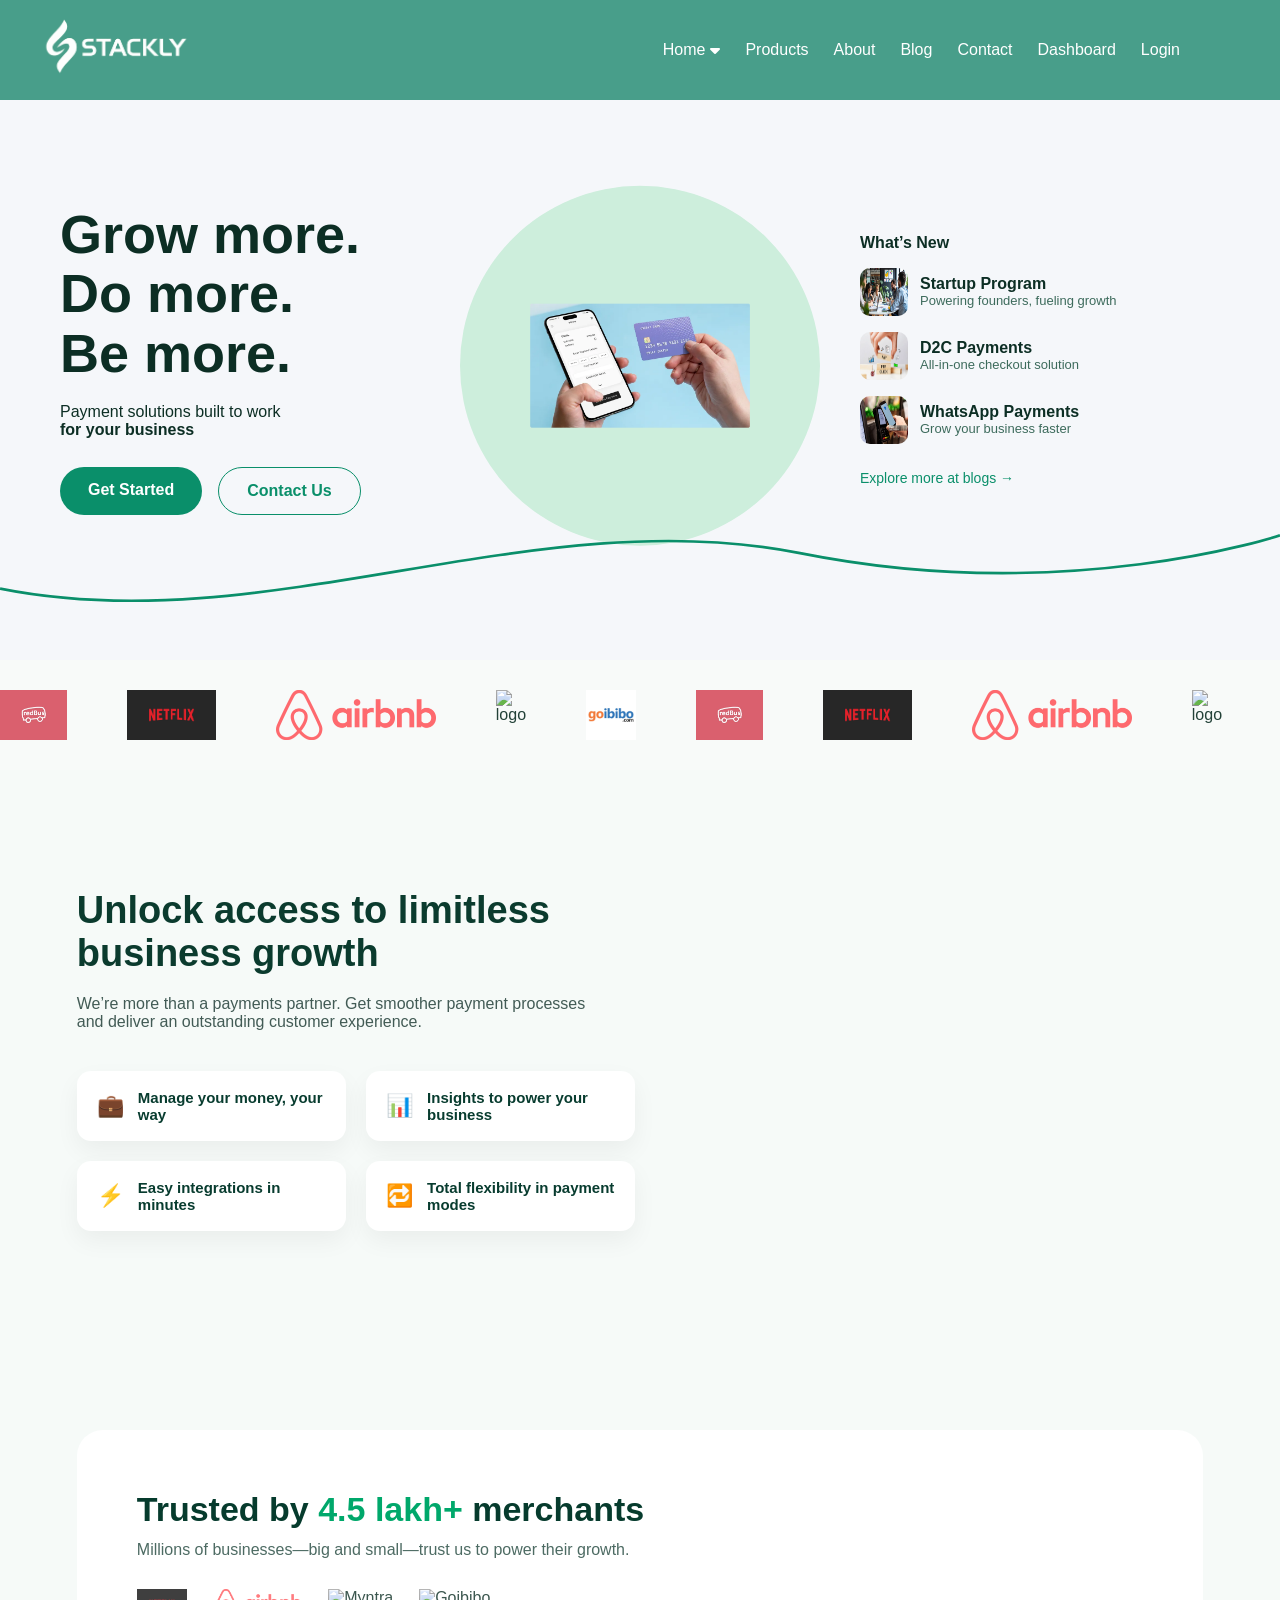
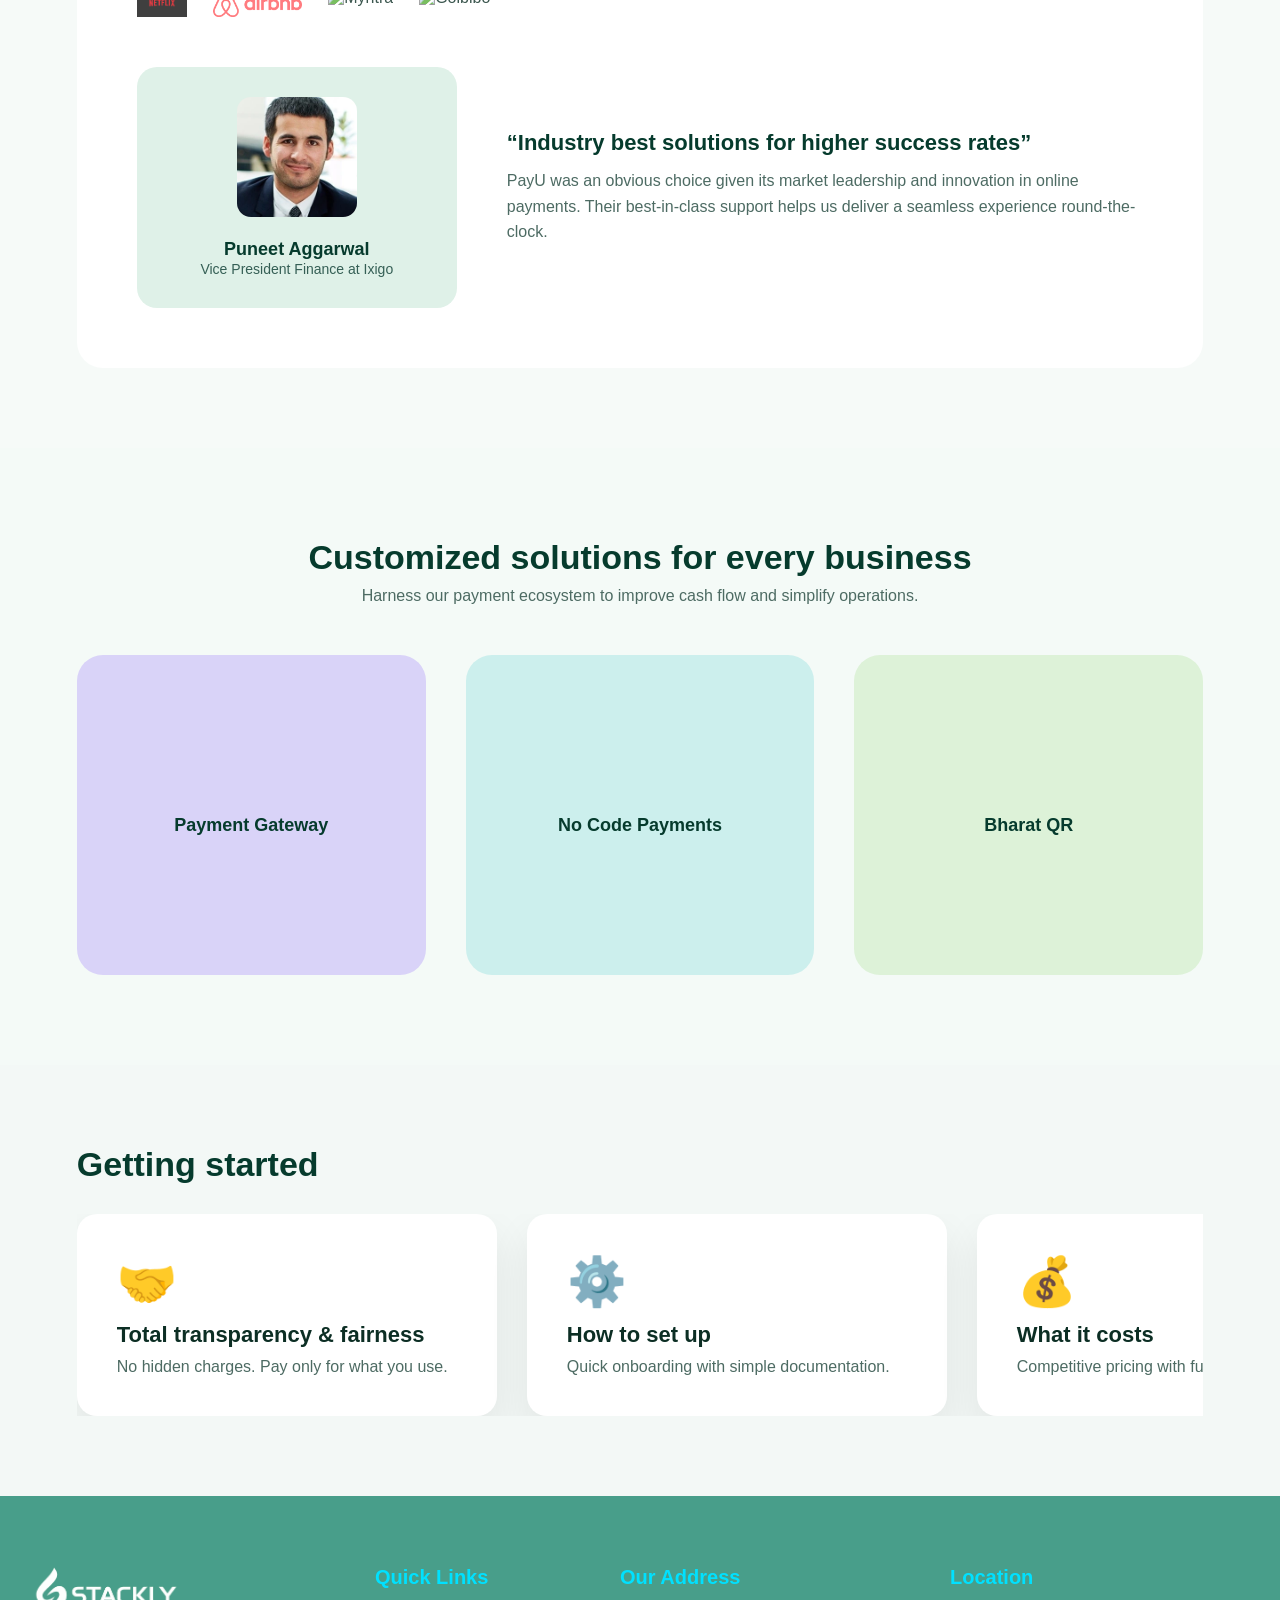
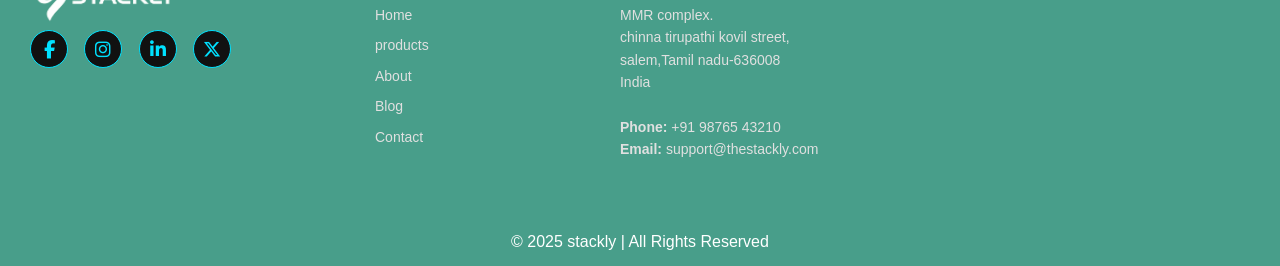
==== commit daab4205: "Add files via upload" ====
--- a/index.html
+++ b/index.html
@@ -25,20 +25,19 @@
                     <a href="javascript:void(0)" class="dropdown-btn">Home <i class="fa-solid fa-caret-down"></i></a>
                 
                     <ul class="dropdown-content">
-                        <li><a href="./index.html">Home 1</a></li>
-                        <li><a href="./home2.html">Home 2</a></li>
-                    </ul>
-                </li>
-                
-
-                <li><a href="./products.html">Products</a></li>
-                <li><a href="./about.html">About</a></li>
-                <li><a href="./blog.html">Blog</a></li>
-                <li><a href="./contact.html">Contact</a></li>
-                <li><a href="./dashboard.html">Dashboard</a></li>
-                <li><a href="./login.html">Login</a></li>
-                
-
+                      <li><a href="./index.html">Home 1</a></li>
+                      <li><a href="./home2.html">Home 2</a></li>
+                  </ul>
+              </li>
+              
+
+              <li><a href="./products.html">Products</a></li>
+              <li><a href="./about.html">About</a></li>
+              <li><a href="./blog.html">Blog</a></li>
+              <li><a href="./contact.html">Contact</a></li>
+              <li><a href="./dashboard.html">Dashboard</a></li>
+              <li><a href="./login.html">Login</a></li>
+              
             </ul>
         </nav>
 
@@ -568,7 +567,7 @@
             <div class="footer-box">
                 <h3>Quick Links</h3>
                 <ul>
-                    <li><a href="./index.html">Home </a></li>
+                  <li><a href="./index.html">Home </a></li>
                     <li><a href="./products.html">products</a></li>
                     <li><a href="./about.html">About</a></li>
                     <li><a href="./blog.html">Blog</a></li>
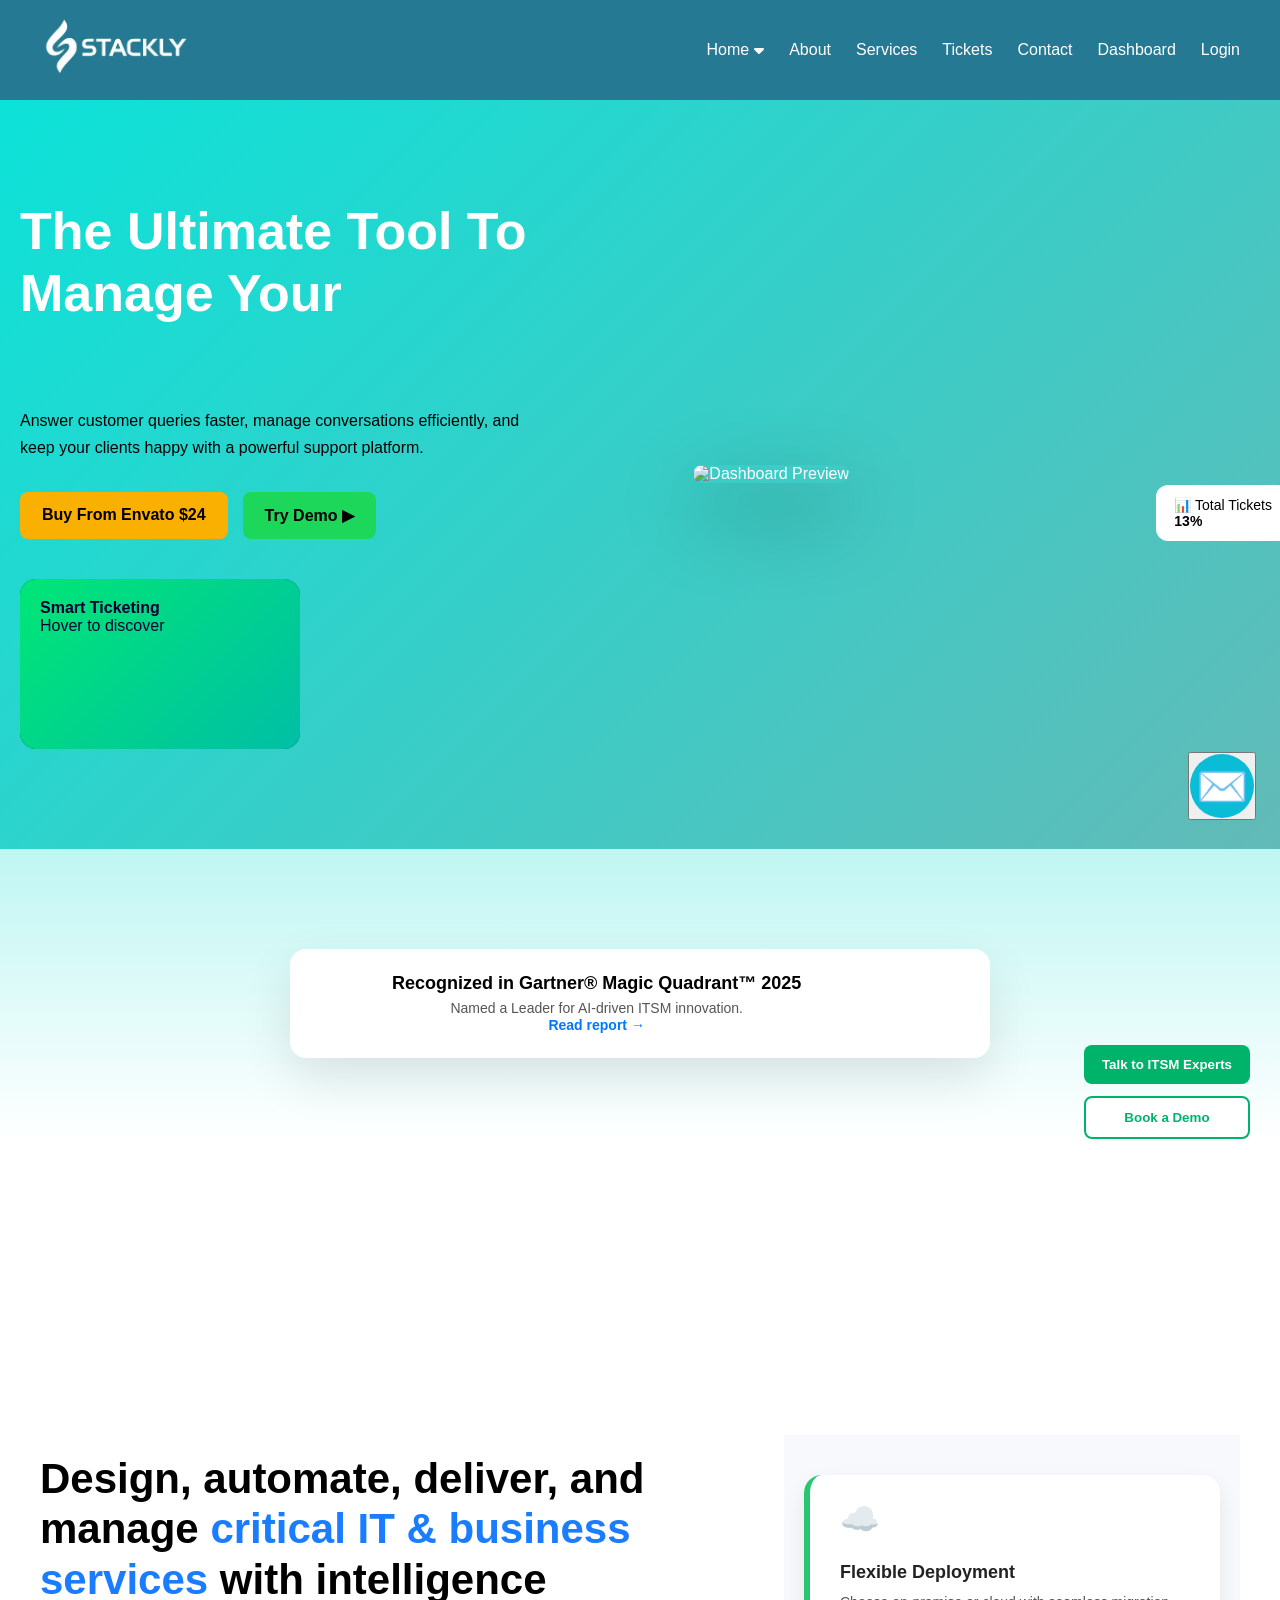
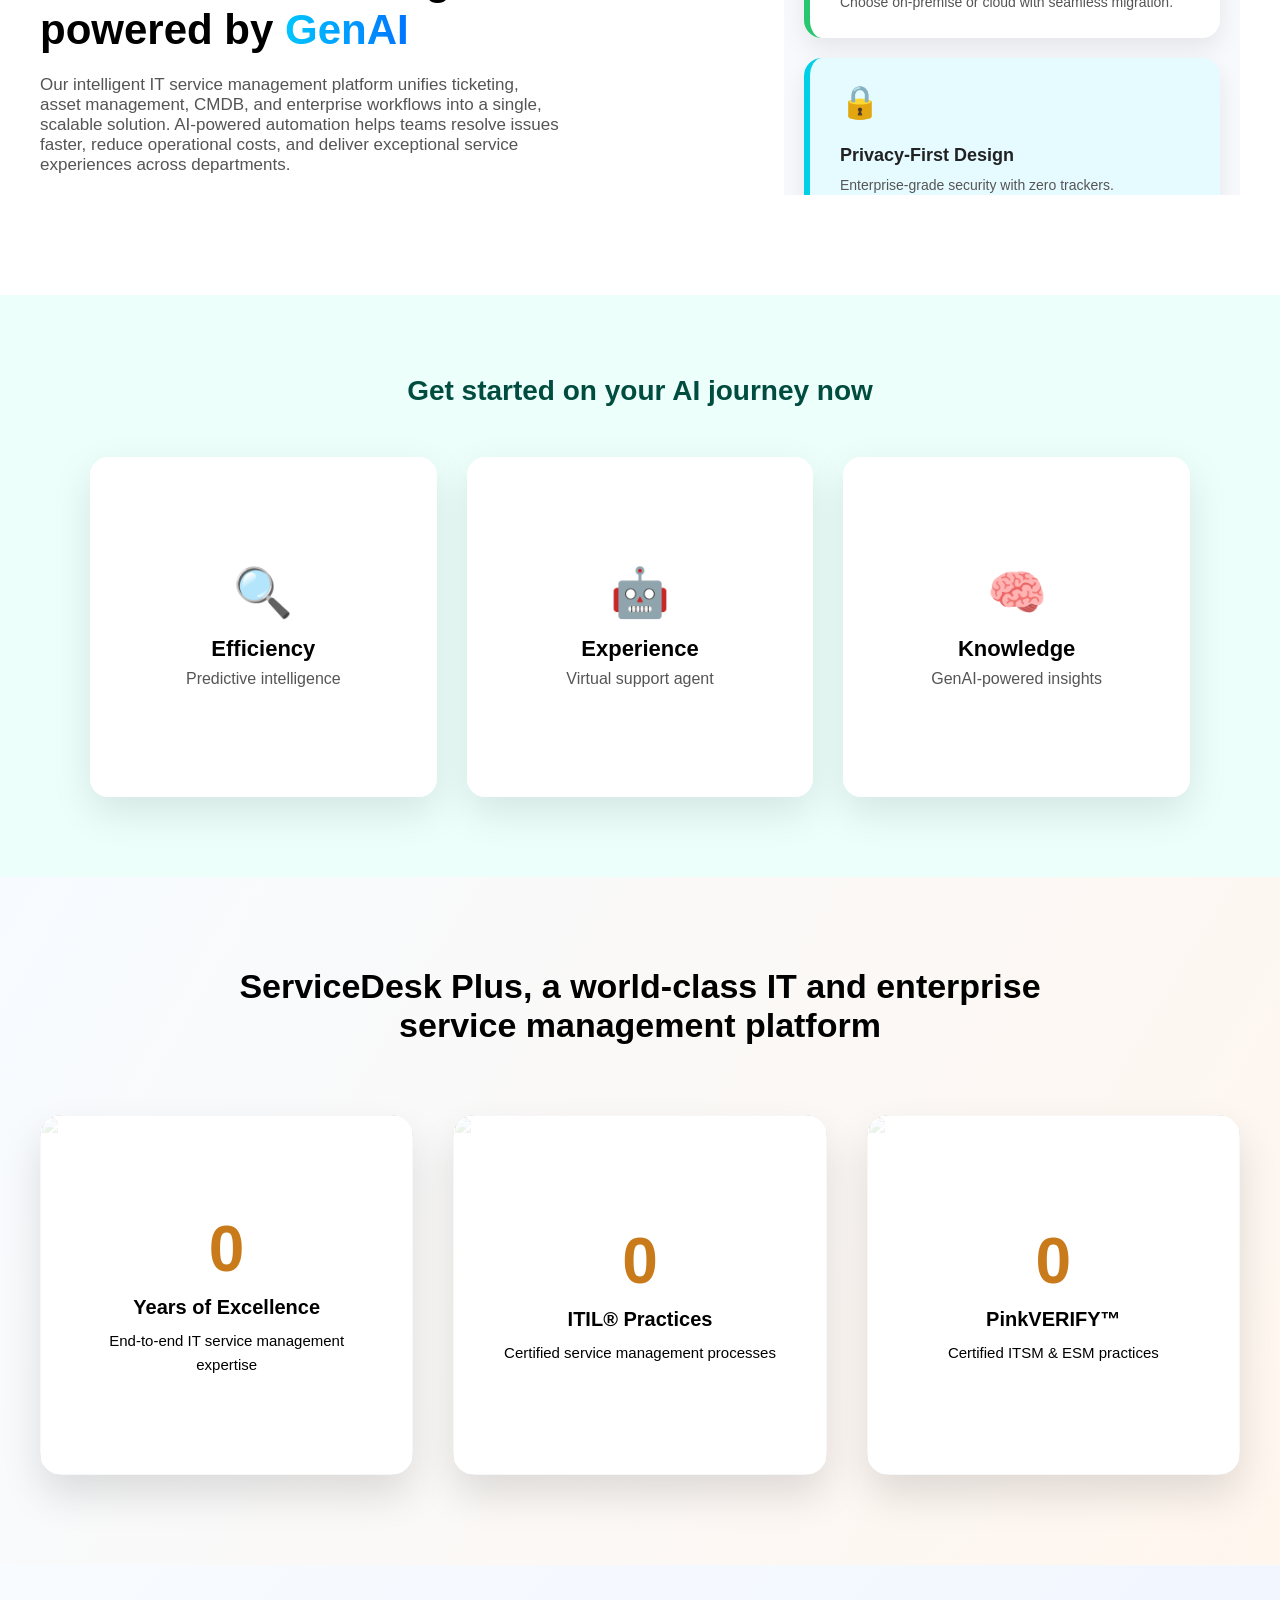
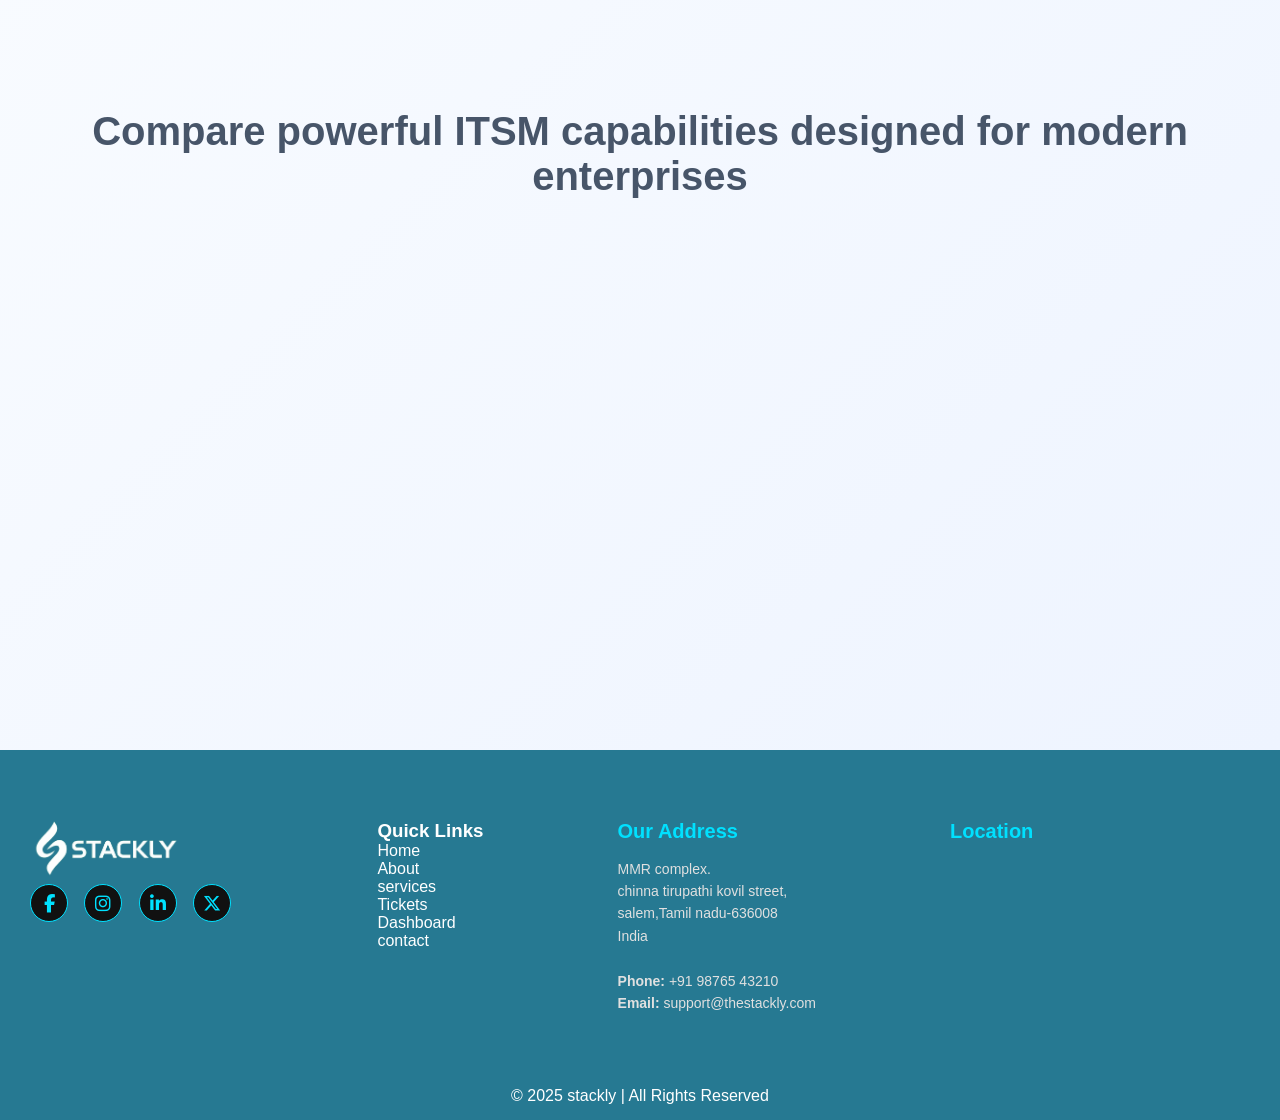
==== commit b4346a96: "Add files via upload" ====
--- a/index.html
+++ b/index.html
@@ -3,9 +3,9 @@
 <head>
     <meta charset="UTF-8">
     <meta name="viewport" content="width=device-width, initial-scale=1.0">
-    <title>Digital Payment</title>
+    <title>Stackly - ITSM </title>
     <!-- CSS Files -->
-    <link rel="stylesheet" href="./style.css">
+    
     
     <link rel="stylesheet" href="https://cdnjs.cloudflare.com/ajax/libs/font-awesome/6.5.0/css/all.min.css">
 </head>
@@ -25,19 +25,20 @@
                     <a href="javascript:void(0)" class="dropdown-btn">Home <i class="fa-solid fa-caret-down"></i></a>
                 
                     <ul class="dropdown-content">
-                      <li><a href="./index.html">Home 1</a></li>
-                      <li><a href="./home2.html">Home 2</a></li>
-                  </ul>
-              </li>
-              
-
-              <li><a href="./products.html">Products</a></li>
-              <li><a href="./about.html">About</a></li>
-              <li><a href="./blog.html">Blog</a></li>
-              <li><a href="./contact.html">Contact</a></li>
-              <li><a href="./dashboard.html">Dashboard</a></li>
-              <li><a href="./login.html">Login</a></li>
-              
+                        <li><a href="./index.html">Home 1</a></li>
+                        <li><a href="./home2.html">Home 2</a></li>
+                    </ul>
+                </li>
+                
+
+                <li><a href="./about.html">About</a></li>
+                <li><a href="./services.html">Services</a></li>
+                <li><a href="./ticket-details.html">Tickets</a></li>
+                <li><a href="./contact.html">Contact</a></li>
+                <li><a href="./dashboard.html">Dashboard</a></li>
+                <li><a href="./login.html">Login</a></li>
+                
+
             </ul>
         </nav>
 
@@ -47,9 +48,10 @@
         </div>
 
     </header>
-    <style>
-        /* ================= GLOBAL ================= */
-* {
+<style>
+
+  /* ================= GLOBAL ================= */
+  * {
     margin: 0;
     padding: 0;
     box-sizing: border-box;
@@ -71,7 +73,7 @@
 .header {
     width: 100%;
     padding: 18px 40px;
-    background: #489e8a;
+    background: #267992;
     color: #fff;
     display: flex;
     justify-content: space-between;
@@ -117,7 +119,7 @@
     position: absolute;
     top: 38px;
     left: 0;
-    background: #12274d;
+    background: #01212a;
     width: 160px;
     border-radius: 8px;
     padding: 10px 0;
@@ -131,7 +133,7 @@
 }
 
 .dropdown-content li a:hover {
-    background: #0e1c33;
+  background: #8095bc;
 }
 
 /* Toggle */
@@ -149,7 +151,7 @@
 
 /* ================= FOOTER ================= */
 .footer {
-    background: #489e8a;
+    background: #267992;
     padding-top: 40px;
     color: white;
 }
@@ -195,7 +197,7 @@
 
 .footer-bottom {
     text-align: center;
-    background: #489e8a;
+    background:#267992;
     padding: 15px 0;
 }
 
@@ -235,7 +237,8 @@
     .nav-links {
         display: none;
         flex-direction: column;
-        background: #0b1f3a;
+        background: #8095bc;
+        
         position: absolute;
         top: 70px;
         right: 20px;
@@ -263,353 +266,1813 @@
 
 
 
-
-
-    </style>
-
+  /* ===== HERO SECTION ===== */
+.hero-saas {
+  background: linear-gradient(135deg,#0ce2d8,rgb(98, 186, 183));
+  color: #fff;
+  padding: 100px 20px;
+}
+
+.hero-inner {
+  max-width: 1300px;
+  margin: auto;
+  display: grid;
+  grid-template-columns: 1.1fr 1fr;
+  gap: 50px;
+  align-items: center;
+}
+
+/* ===== MASKED TEXT ===== */
+.masked-title {
+  font-size: 52px;
+  line-height: 1.2;
+  margin-bottom: 20px;
+}
+
+.masked-title span {
+  background: url("https://images.unsplash.com/photo-1557683316-973673baf926");
+  background-size: 200%;
+  background-position: 0% 50%;
+  -webkit-background-clip: text;
+  -webkit-text-fill-color: transparent;
+  animation: shimmer 6s linear infinite;
+}
+
+@keyframes shimmer {
+  0% { background-position: 0% 50%; }
+  100% { background-position: 200% 50%; }
+}
+
+/* TEXT */
+.hero-desc {
+  color: black;
+  max-width: 500px;
+  margin-bottom: 30px;
+  line-height: 1.7;
+}
+
+/* BUTTONS */
+.hero-buttons {
+  display: flex;
+  gap: 15px;
+  flex-wrap: wrap;
+}
+
+.btn {
+  padding: 14px 22px;
+  border-radius: 8px;
+  font-weight: 600;
+  text-decoration: none;
+}
+
+.primary {
+  background: #f9b000;
+  color: #000;
+}
+
+.secondary {
+  background: #1dd75b;
+  color: #000;
+}
+
+/* ===== INFO CARD (Chris Smith style) ===== */
+.info-card {
+  width: 280px;
+  height: 170px;
+  margin-top: 40px;
+  position: relative;
+  overflow: hidden;
+  border-radius: 16px;
+  background: #0d3554;
+  cursor: pointer;
+}
+
+.info-cover,
+.info-content {
+  position: absolute;
+  inset: 0;
+  padding: 20px;
+  transition: transform .5s ease;
+}
+
+.info-cover {
+  background: linear-gradient(135deg,#00e676,#00bfa5);
+  color: #003;
+}
+
+.info-content {
+  background: #fff;
+  color: #333;
+  transform: translateY(100%);
+}
+
+.info-card:hover .info-cover {
+  transform: translateY(-100%);
+}
+
+.info-card:hover .info-content {
+  transform: translateY(0);
+}
+
+/* ===== RIGHT IMAGE ===== */
+.hero-image {
+  position: relative;
+}
+
+.hero-image img {
+  width: 100%;
+  border-radius: 18px;
+  box-shadow: 0 30px 80px rgba(0,0,0,.4);
+  animation: float 4s ease-in-out infinite;
+}
+
+@keyframes float {
+  0%,100% { transform: translateY(0); }
+  50% { transform: translateY(-15px); }
+}
+
+/* FLOATING BADGE */
+.floating-badge {
+  position: absolute;
+  top: 20px;
+  right: -30px;
+  background: #fff;
+  color: #000;
+  padding: 12px 18px;
+  border-radius: 12px;
+  font-size: 14px;
+  animation: pulse 2s infinite;
+}
+
+@keyframes pulse {
+  0% { transform: scale(1); }
+  50% { transform: scale(1.05); }
+  100% { transform: scale(1); }
+}
+
+/* ===== RESPONSIVE ===== */
+@media (max-width: 992px) {
+  .hero-inner {
+    grid-template-columns: 1fr;
+    text-align: center;
+  }
+
+  .hero-desc {
+    margin: auto auto 30px;
+  }
+
+  .hero-buttons {
+    justify-content: center;
+  }
+
+  .floating-badge {
+    right: 10px;
+  }
+}
+
+@media (max-width: 576px) {
+  .masked-title {
+    font-size: 34px;
+  }
+
+  .info-card {
+    margin: 30px auto 0;
+  }
+}
+
+
+
+
+
+.software-trust {
+  background: linear-gradient(180deg,#bff6f2 0%,#ffffff 60%);
+  padding: 100px 20px 80px;
+  position: relative;
+}
+
+/* ANNOUNCEMENT */
+.announcement-wrapper {
+  max-width: 700px;
+  margin: auto;
+  text-align: center;
+}
+
+.announcement-card {
+  background: #fff;
+  border-radius: 16px;
+  padding: 24px;
+  display: flex;
+  gap: 18px;
+  align-items: center;
+  box-shadow: 0 20px 50px rgba(0,0,0,.1);
+}
+
+.announcement-card img {
+  width: 60px;
+}
+
+.announcement-card h4 {
+  margin-bottom: 6px;
+  font-size: 18px;
+}
+
+.announcement-card p {
+  font-size: 14px;
+  color: #555;
+}
+
+.announcement-card a {
+  color: #0077ff;
+  font-weight: 600;
+  font-size: 14px;
+}
+
+/* DOTS */
+.announcement-dots {
+  margin-top: 18px;
+}
+
+.dot {
+  width: 10px;
+  height: 10px;
+  background: #ccc;
+  display: inline-block;
+  border-radius: 50%;
+  margin: 0 4px;
+}
+
+.dot.active {
+  background: #005eff;
+}
+
+/* SIDE CTA */
+.side-cta {
+  position:absolute;
+  right: 30px;
+  top: 50%;
+  transform: translateY(-50%);
+  display: flex;
+  flex-direction: column;
+  gap: 12px;
+}
+
+.side-cta button {
+  padding: 12px 18px;
+  border-radius: 8px;
+  border: none;
+  background: #00b36b;
+  color: #fff;
+  font-weight: 600;
+  cursor: pointer;
+}
+
+.side-cta .outline {
+  background: #fff;
+  color: #00b36b;
+  border: 2px solid #00b36b;
+}
+
+/* TRUSTED */
+.trusted-block {
+  margin-top: 90px;
+  text-align: center;
+}
+
+.trusted-text {
+  font-size: 13px;
+  letter-spacing: 1px;
+  margin-bottom: 30px;
+  color: #666;
+}
+
+.brand-logos {
+  display: flex;
+  justify-content: center;
+  gap: 40px;
+  flex-wrap: wrap;
+}
+
+.brand-logos img {
+  height: 62px;
+  opacity: .7;
+  transition: .3s;
+}
+
+.brand-logos img:hover {
+  opacity: 1;
+  transform: scale(1.05);
+}
+
+/* SCROLL ANIMATION */
+.reveal {
+  opacity: 0;
+  transform: translateY(40px);
+  transition: 1s ease;
+}
+
+.reveal.active {
+  opacity: 1;
+  transform: translateY(0);
+}
+
+/* RESPONSIVE */
+@media (max-width: 992px) {
+  .side-cta {
+    position: static;
+    transform: none;
+    margin: 40px auto 0;
+    flex-direction: row;
+    justify-content: center;
+  }
+}
+
+@media (max-width: 576px) {
+  .announcement-card {
+    flex-direction: column;
+    text-align: center;
+  }
+
+  .brand-logos {
+    gap: 20px;
+  }
+}
+
+
+.feature-section {
+  padding: 100px 20px;
+  background: #ffffff;
+}
+
+.feature-container {
+  max-width: 1200px;
+  margin: auto;
+  display: grid;
+  grid-template-columns: 1.2fr 0.8fr;
+  gap: 60px;
+  align-items: center;
+}
+
+/* ================= LEFT CONTENT ================= */
+.feature-left h1 {
+  font-size: 42px;
+  line-height: 1.2;
+  margin-bottom: 20px;
+}
+
+.feature-left h1 span {
+  color: #1a7cff;
+}
+
+.feature-left .highlight {
+  background: linear-gradient(90deg, #00c6ff, #0072ff);
+  -webkit-background-clip: text;
+  color: transparent;
+}
+
+.feature-left p {
+  font-size: 17px;
+  color: #555;
+  max-width: 520px;
+}
+
+/* ================= RIGHT CONTENT ================= */
+.feature-right {
+  height: 360px;
+  overflow: hidden;
+  position: relative;
+}
+
+/* SCROLLING WRAPPER */
+.scroll-wrapper {
+  display: flex;
+  flex-direction: column;
+  gap: 20px;
+  animation: scrollUpDesktop 14s linear infinite;
+}
+
+/* DESKTOP SCROLL */
+@keyframes scrollUpDesktop {
+  from { transform: translateY(0); }
+  to { transform: translateY(-50%); }
+}
+
+/* ================= FEATURE CARD ================= */
+.feature-card {
+  padding: 22px;
+  border-radius: 16px;
+  background: #f9fafb;
+  box-shadow: 0 10px 30px rgba(0,0,0,0.08);
+  transition: transform 0.4s ease;
+}
+
+.feature-card:hover {
+  transform: translateY(-6px);
+}
+
+.feature-card .icon {
+  font-size: 36px;
+  margin-bottom: 10px;
+}
+
+.feature-card h4 {
+  font-size: 18px;
+  margin-bottom: 6px;
+}
+
+/* COLOR VARIANTS */
+.green  { border-left: 6px solid #00c48c; }
+.blue   { border-left: 6px solid #1a7cff; }
+.purple { border-left: 6px solid #7f56d9; }
+.orange { border-left: 6px solid #ff9f1c; }
+
+/* ================= TABLET ================= */
+@media (max-width: 1024px) {
+  .feature-container {
+    grid-template-columns: 1fr;
+    gap: 40px;
+  }
+
+  .feature-left h1 {
+    font-size: 34px;
+  }
+
+  .feature-right {
+    height: 300px;
+  }
+
+  /* Slower & smoother scrolling */
+  .scroll-wrapper {
+    animation: scrollUpTablet 18s linear infinite;
+  }
+
+  @keyframes scrollUpTablet {
+    from { transform: translateY(0); }
+    to { transform: translateY(-60%); }
+  }
+}
+
+/* ================= MOBILE ================= */
+@media (max-width: 600px) {
+  .feature-section {
+    padding: 60px 15px;
+  }
+
+  .feature-left h1 {
+    font-size: 28px;
+  }
+
+  .feature-left p {
+    font-size: 15px;
+  }
+
+  .feature-right {
+    height: 260px;
+  }
+
+  /* Even slower for mobile readability */
+  .scroll-wrapper {
+    animation: scrollUpMobile 22s linear infinite;
+  }
+
+  @keyframes scrollUpMobile {
+    from { transform: translateY(0); }
+    to { transform: translateY(-70%); }
+  }
+}
+
+
+.ai-section {
+  background: #ecfffb;
+  padding: 80px 20px;
+  text-align: center;
+}
+
+.section-title {
+  font-size: 28px;
+  margin-bottom: 50px;
+  color: #004d40;
+}
+
+/* GRID */
+.card-grid {
+  max-width: 1100px;
+  margin: auto;
+  display: grid;
+  grid-template-columns: repeat(3, 1fr);
+  gap: 30px;
+}
+
+/* CARD */
+.flip-card {
+  perspective: 1200px;
+  height: 340px;
+}
+
+.flip-inner {
+  width: 100%;
+  height: 100%;
+  position: relative;
+  transform-style: preserve-3d;
+  transition: transform 0.8s ease;
+}
+
+/* Hover Flip */
+.flip-card:hover .flip-inner {
+  transform: rotateY(180deg);
+}
+
+/* FRONT & BACK */
+.flip-front,
+.flip-back {
+  position: absolute;
+  width: 100%;
+  height: 100%;
+  background: #ffffff;
+  border-radius: 18px;
+  box-shadow: 0 15px 40px rgba(0,0,0,0.1);
+  padding: 30px;
+  backface-visibility: hidden;
+  display: flex;
+  flex-direction: column;
+  justify-content: center;
+}
+
+/* FRONT */
+.flip-front .icon {
+  font-size: 48px;
+  margin-bottom: 15px;
+}
+
+.flip-front h3 {
+  font-size: 22px;
+  margin-bottom: 8px;
+}
+
+.flip-front p {
+  color: #555;
+}
+
+/* BACK */
+.flip-back {
+  transform: rotateY(180deg);
+  background: linear-gradient(135deg, #00c9a7, #1a7cff);
+  color: #ffffff;
+}
+
+.flip-back h3 {
+  margin-bottom: 12px;
+}
+
+.flip-back p {
+  font-size: 15px;
+  line-height: 1.5;
+}
+
+.flip-back a {
+  margin-top: auto;
+  display: inline-block;
+  color: #ffffff;
+  border: 1px solid #ffffff;
+  padding: 8px 16px;
+  border-radius: 20px;
+  text-decoration: none;
+  font-size: 14px;
+}
+
+/* LAPTOP */
+@media (max-width: 1024px) {
+  .card-grid {
+    grid-template-columns: repeat(2, 1fr);
+  }
+}
+
+/* TABLET */
+@media (max-width: 768px) {
+  .card-grid {
+    grid-template-columns: 1fr;
+  }
+
+  .flip-card {
+    height: 320px;
+  }
+}
+
+/* MOBILE */
+@media (max-width: 480px) {
+  .section-title {
+    font-size: 22px;
+  }
+
+  .flip-card {
+    height: 300px;
+  }
+}
+
+.stats-gallery-section {
+  padding: 90px 20px;
+  background: linear-gradient(120deg,#f7fbff,#fff6ee);
+  text-align: center;
+}
+
+.stats-title {
+  font-size: 34px;
+  max-width: 900px;
+  margin: 0 auto 70px;
+  font-weight: 700;
+}
+
+/* GRID */
+.stats-grid {
+  max-width: 1200px;
+  margin: auto;
+  display: grid;
+  grid-template-columns: repeat(3,1fr);
+  gap: 40px;
+}
+
+/* CARD */
+.stat-card {
+  position: relative;
+  height: 360px;
+  border-radius: 22px;
+  overflow: hidden;
+  background: #ffffff;
+  box-shadow: 0 20px 40px rgba(0,0,0,0.12);
+  cursor: pointer;
+}
+
+/* IMAGE */
+.img-wrap {
+  position: absolute;
+  inset: 0;
+  overflow: hidden;
+}
+
+.img-wrap img {
+  width: 100%;
+  height: 100%;
+  object-fit: cover;
+  transition: transform 0.6s ease;
+}
+
+/* SCALE IMAGE ON HOVER */
+.stat-card:hover img {
+  transform: scale(1.15);
+}
+
+/* CONTENT */
+.stat-content {
+  position: absolute;
+  inset: 0;
+  padding: 40px;
+  display: flex;
+  flex-direction: column;
+  justify-content: center;
+  color: #000;
+  background: rgba(255,255,255,0.88);
+  transition: opacity 0.5s ease, transform 0.5s ease;
+}
+
+/* DEFAULT */
+.stat-content.default {
+  opacity: 1;
+}
+
+/* HOVER CONTENT */
+.stat-content.hover {
+  opacity: 0;
+  transform: translateY(20px);
+}
+
+/* SWITCH CONTENT */
+.stat-card:hover .default {
+  opacity: 0;
+}
+
+.stat-card:hover .hover {
+  opacity: 1;
+  transform: translateY(0);
+}
+
+/* NUMBER */
+.count {
+  font-size: 64px;
+  font-weight: 800;
+  color: #c97a1b;
+}
+
+.stat-content h4 {
+  margin: 10px 0;
+  font-size: 20px;
+}
+
+.stat-content p {
+  font-size: 15px;
+  line-height: 1.6;
+}
+
+/* LAPTOP */
+@media (max-width: 1024px) {
+  .stats-grid {
+    grid-template-columns: repeat(2,1fr);
+  }
+}
+
+/* TABLET */
+@media (max-width: 768px) {
+  .stats-grid {
+    grid-template-columns: 1fr;
+  }
+  .stats-title {
+    font-size: 26px;
+  }
+}
+
+/* MOBILE */
+@media (max-width: 480px) {
+  .stat-card {
+    height: 320px;
+  }
+  .count {
+    font-size: 48px;
+  }
+}
+
+.flip-inner.flipped {
+  transform: rotateY(180deg);
+}
+
+
+.feature-compare {
+  padding: 80px 20px;
+  background: #ffffff;
+}
+
+.feature-grid {
+  max-width: 1200px;
+  margin: auto;
+  display: grid;
+  grid-template-columns: repeat(3,1fr);
+  gap: 30px;
+}
+
+
+
+/* COLORS */
+.feature-card.blue { background: #dffbff; }
+.feature-card.yellow { background: #fff7dd; }
+.feature-card.red { background: #ffe5e5; }
+
+.feature-card h3 {
+  font-size: 22px;
+  margin-bottom: 15px;
+}
+
+.feature-card h4 {
+  margin-top: 30px;
+  font-size: 20px;
+}
+
+/* LIST */
+.feature-card ul {
+  list-style: none;
+  padding: 0;
+}
+
+.feature-card li {
+  margin: 10px 0;
+  padding-left: 25px;
+  position: relative;
+  font-size: 15px;
+}
+
+/* CHECK ICON */
+.feature-card li::before {
+  content: "✔";
+  position: absolute;
+  left: 0;
+  color: #0aa;
+  font-weight: bold;
+}
+
+/* ACTIVE (ON SCROLL) */
+.feature-card.active {
+  opacity: 1;
+  transform: translateY(0);
+}
+
+/* LAPTOP */
+@media (max-width: 1024px) {
+  .feature-grid {
+    grid-template-columns: repeat(2,1fr);
+  }
+}
+
+/* TABLET */
+@media (max-width: 768px) {
+  .feature-grid {
+    grid-template-columns: 1fr;
+  }
+  .feature-card {
+    min-height: auto;
+  }
+}
+
+/* MOBILE */
+@media (max-width: 480px) {
+  .feature-card {
+    padding: 25px;
+  }
+}
+
+
+/* =========================
+   RIGHT SCROLLING FEATURES
+   ========================= */
+
+   .feature-right {
+  background: #f7f9fc;
+  padding: 40px 20px;
+  overflow: hidden;
+}
+
+
+
+/* Pause animation on hover */
+.feature-right:hover .scroll-wrapper {
+  animation-play-state: paused;
+}
+
+/* CARD */
+.feature-right .feature-card {
+  padding: 25px 30px;
+  border-radius: 18px;
+  background: #ffffff;
+  box-shadow: 0 10px 25px rgba(0,0,0,0.08);
+  transition: transform 0.4s ease, box-shadow 0.4s ease;
+}
+
+/* Hover effect */
+.feature-right .feature-card:hover {
+  transform: translateY(-6px) scale(1.03);
+  box-shadow: 0 20px 40px rgba(0,0,0,0.12);
+}
+
+/* ICON */
+.feature-right .icon {
+  font-size: 32px;
+  margin-bottom: 12px;
+}
+
+/* TITLE */
+.feature-right h4 {
+  font-size: 18px;
+  margin-bottom: 8px;
+  color: #222;
+}
+
+/* TEXT */
+.feature-right p {
+  font-size: 14px;
+  color: #555;
+  line-height: 1.6;
+}
+
+/* COLOR VARIANTS */
+.feature-right .green { border-left: 6px solid #28c76f; }
+.feature-right .blue { border-left: 6px solid #00cfe8; }
+.feature-right .purple { border-left: 6px solid #7367f0; }
+.feature-right .orange { border-left: 6px solid #ff9f43; }
+
+/* SCROLL ANIMATION */
+@keyframes featureScroll {
+  0% {
+    transform: translateY(0);
+  }
+  100% {
+    transform: translateY(-50%);
+  }
+}
+
+/* =========================
+   RESPONSIVE MEDIA QUERIES
+   ========================= */
+
+/* LAPTOP */
+@media (max-width: 1200px) {
+  .feature-right {
+    padding: 35px 15px;
+  }
+}
+
+/* TABLET */
+@media (max-width: 768px) {
+  .feature-right .scroll-wrapper {
+    animation: none;
+  }
+
+  .feature-right .feature-card {
+    margin-bottom: 15px;
+  }
+}
+
+/* MOBILE */
+@media (max-width: 480px) {
+  .feature-right {
+    padding: 25px 15px;
+  }
+
+  .feature-right .feature-card {
+    padding: 20px;
+  }
+
+  .feature-right h4 {
+    font-size: 16px;
+  }
+
+  .feature-right p {
+    font-size: 13px;
+  }
+}
+
+/* Fixed position on right */
+.faq-mail-fixed {
+  position:absolute;
+  right: 24px;
+  bottom: 80px;
+  z-index: 999;
+}
+
+Button reset
+.faq-mail-btn {
+  background: none;
+  border: none;
+  cursor: pointer;
+}
+
+/* Container */
+.faq-mail-box {
+  position: relative;
+  display: flex;
+  align-items: center;
+}
+
+/* Mail icon */
+.faq-mail-icon {
+  font-size: 42px;
+  background: #0bbcd6;
+  color: #fff;
+  width: 64px;
+  height: 64px;
+  border-radius: 50%;
+  display: flex;
+  align-items: center;
+  justify-content: center;
+  z-index: 3;
+}
+
+
+
+
+
+/* FAQ panel */
+.faq-panel {
+  position: absolute;
+  right: 70px;
+  width: 340px;
+  max-height: 320px;
+  background: #ffffff;
+  border-radius: 16px;
+  box-shadow: 0 20px 50px rgba(0,0,0,0.15);
+  padding: 18px;
+  opacity: 0;
+  transform: translateX(40px);
+  transition: all 0.5s ease;
+}
+
+/* Scroll content */
+.faq-scroll {
+  max-height: 240px;
+  overflow-y: auto;
+  padding-right: 6px;
+}
+
+.faq-scroll p {
+  font-size: 14px;
+  margin-bottom: 8px;
+}
+
+/* Title */
+.faq-panel h4 {
+  margin-bottom: 10px;
+  font-size: 16px;
+}
+
+/* Hover open (desktop) */
+@media (hover: hover) {
+  .faq-mail-btn:hover .faq-panel {
+    opacity: 1;
+    transform: translateX(0);
+  }
+
+  .faq-mail-btn:hover .faq-envelope-top {
+    transform: rotateX(-180deg);
+  }
+}
+@media (max-width: 480px) {
+  .faq-panel {
+    width: 260px;
+    max-height: 260px;
+    right: 72px;
+  }
+
+  .faq-mail-icon {
+    width: 54px;
+    height: 54px;
+    font-size: 32px;
+  }
+}
+@media (min-width: 481px) and (max-width: 1024px) {
+  .faq-panel {
+    width: 300px;
+  }
+}
+@media (min-width: 1025px) {
+  .faq-panel {
+    width: 360px;
+  }
+}
+@media (min-width: 1025px) {
+  .faq-panel {
+    width: 360px;
+  }
+}
+
+/* SECTION */
+.feature-compare {
+  padding: 80px 6%;
+  background: linear-gradient(135deg, #f8fbff, #eef4ff);
+}
+
+/* HEADING */
+.feature-heading {
+  text-align: center;
+  margin-bottom: 60px;
+}
+
+.feature-heading h2 {
+  font-size: 38px;
+  font-weight: 700;
+  color: #0f172a;
+  min-height: 52px;
+}
+
+.feature-heading p {
+  margin-top: 12px;
+  color: #475569;
+  font-size: 16px;
+}
+
+/* GRID */
+.feature-grid {
+  display: grid;
+  grid-template-columns: repeat(3, 1fr);
+  gap: 30px;
+}
+
+/* CARDS */
+.feature-card {
+  border-radius: 24px;
+  padding: 32px;
+  box-shadow: 0 20px 40px rgba(0,0,0,0.08);
+  transition: transform 0.4s ease;
+}
+
+.feature-card:hover {
+  transform: translateY(-8px);
+}
+
+.feature-card h3 {
+  font-size: 22px;
+  margin-bottom: 16px;
+}
+
+.feature-card h4 {
+  margin-top: 24px;
+  font-size: 18px;
+}
+
+.feature-card ul {
+  padding-left: 18px;
+}
+
+.feature-card li {
+  margin-bottom: 10px;
+  font-size: 14px;
+}
+
+/* COLOR VARIANTS */
+.feature-card.blue { background: #e6fbff; }
+.feature-card.yellow { background: #fff7e0; }
+.feature-card.red { background: #ffecec; }
+
+/* REVEAL ANIMATION */
+.reveal {
+  opacity: 0;
+  transform: translateY(40px);
+  transition: all 0.7s ease;
+}
+
+.reveal.active {
+  opacity: 1;
+  transform: translateY(0);
+}
+
+/* =====================
+   RESPONSIVE BREAKPOINTS
+===================== */
+
+/* MOBILE */
+@media (max-width: 600px) {
+  .feature-heading h2 {
+    font-size: 26px;
+  }
+
+  .feature-grid {
+    grid-template-columns: 1fr;
+  }
+
+  .feature-card {
+    padding: 24px;
+  }
+}
+
+/* LAPTOP */
+@media (min-width: 601px) and (max-width: 1024px) {
+  .feature-heading h2 {
+    font-size: 32px;
+  }
+
+  .feature-grid {
+    grid-template-columns: repeat(2, 1fr);
+  }
+}
+
+/* DESKTOP */
+@media (min-width: 1025px) {
+  .feature-heading h2 {
+    font-size: 40px;
+  }
+}
+
+
+.faq-section {
+  position: relative; /* 🔥 IMPORTANT */
+  padding: 80px 6%;
+  background: #f9fbff;
+}
+.mail-faq {
+  position: absolute;  /* 🔥 changed from fixed */
+  right: 30px;
+  top: 120px;
+  z-index: 10;
+}
+@media (max-width: 768px) {
+  .mail-faq {
+    position: static;
+    margin-top: 40px;
+  }
+}
+
+/* ================= TABLET ================= */
+@media (max-width: 992px) {
+  .scroll-wrapper {
+    overflow-x: auto;
+  }
+
+  .feature-card {
+    flex: 0 0 220px;
+    padding: 16px;
+  }
+}
+
+/* ================= MOBILE ================= */
+@media (max-width: 600px) {
+  .scroll-wrapper {
+    overflow-x: auto;
+  }
+
+  .feature-card {
+    flex: 0 0 180px;
+    padding: 12px;
+    font-size: 14px;
+  }
+}
+
+
+
+</style>
 <body>
-    <section class="hero">
-        <div class="hero-container">
-      
-          <!-- LEFT CONTENT -->
-          <div class="hero-left">
-            <h1>
-              Grow more.<br>
-              Do more.<br>
-              Be more.
-            </h1>
+
+
+<section class="hero-saas">
+
+  <div class="hero-inner">
+
+    <!-- LEFT CONTENT -->
+    <div class="hero-text">
+
+      <h1 class="masked-title">
+        The Ultimate Tool To Manage Your <span>Support Tickets</span>
+      </h1>
+
+      <p class="hero-desc">
+        Answer customer queries faster, manage conversations efficiently, 
+        and keep your clients happy with a powerful support platform.
+      </p>
+
+      <div class="hero-buttons">
+        <a href="./404.html" class="btn primary">Buy From Envato $24</a>
+        <a href="./404.html" class="btn secondary">Try Demo ▶</a>
+      </div>
+
+      <!-- INFO CARD -->
+      <div class="info-card">
+        <div class="info-cover">
+          <h4>Smart Ticketing</h4>
+          <p>Hover to discover</p>
+        </div>
+        <div class="info-content">
+          <p>
+            Assign tickets, track status, collaborate with teams,
+            and resolve issues faster using automation.
+          </p>
+        </div>
+      </div>
+
+    </div>
+
+    <!-- RIGHT IMAGE -->
+    <div class="hero-image">
+      <img src="./ticket.webp" alt="Dashboard Preview">
+      <div class="floating-badge">📊 Total Tickets<br><strong>13%</strong></div>
+    </div>
+
+  </div>
+
+</section>
+
+
+<section class="software-trust">
+
+  <!-- ANNOUNCEMENT CARD -->
+  <div class="announcement-wrapper">
+    <div class="announcement-card active">
+      <img src="./star-icon.webp" alt="">
+      <div>
+        <h4>Recognized in Gartner® Magic Quadrant™ 2025</h4>
+        <p>Named a Leader for AI-driven ITSM innovation.</p>
+        <a href="./404.html">Read report →</a>
+      </div>
+    </div>
+
+    
+  </div>
+
+  <!-- SIDE CTA -->
+  <div class="side-cta">
+    <button onclick="go404()">Talk to ITSM Experts</button>
+    
+    <!-- <button>Talk to ITSM Experts</button> -->
+    <button onclick="go404()"class="outline">Book a Demo</button>
+  </div>
+
+  <!-- TRUSTED BRANDS -->
+  <div class="trusted-block reveal">
+    <p class="trusted-text">
+      ITSM SOFTWARE TRUSTED BY LEADING ENTERPRISES ACROSS THE GLOBE
+    </p>
+
+    <div class="brand-logos">
+      <img src="./woodland.webp" alt="Honda">
+      <img src="./honda1.webp" alt="Digicel">
+      <img src="./biba.webp" alt="Lenskart">
+      <img src="./zara.webp" alt="Siemens">
+      <img src="./hm.webp" alt="NHS">
+    </div>
+  </div>
+
+</section>
+
+
+<section class="feature-section">
+  <div class="feature-container">
+
+    <!-- LEFT CONTENT -->
+    <div class="feature-left">
+      <h1>
+        
+
+        Design, automate, deliver, and manage
+        <span>critical IT & business services</span>
+        with intelligence powered by <span class="highlight">GenAI</span>
+      </h1>
+
+      <p>
+        Our intelligent IT service management platform unifies ticketing,
+        asset management, CMDB, and enterprise workflows into a single,
+        scalable solution. AI-powered automation helps teams resolve issues
+        faster, reduce operational costs, and deliver exceptional service
+        experiences across departments.
+      </p>
+    </div>
+
+    <!-- RIGHT SCROLLING CONTENT -->
+    <div class="feature-right">
+      <div class="scroll-wrapper">
+
+        <div class="feature-card green">
+          <div class="icon">☁️</div>
+          <h4>Flexible Deployment</h4>
+          <p>Choose on-premise or cloud with seamless migration.</p>
+        </div>
+
+        <div class="feature-card blue">
+          <div class="icon">🔒</div>
+          <h4>Privacy-First Design</h4>
+          <p>Enterprise-grade security with zero trackers.</p>
+        </div>
+
+        <div class="feature-card purple">
+          <div class="icon">🧩</div>
+          <h4>360° ITSM Approach</h4>
+          <p>Deep integrations across enterprise IT ecosystems.</p>
+        </div>
+
+        <div class="feature-card orange">
+          <div class="icon">⚡</div>
+          <h4>AI Automation</h4>
+          <p>Smart workflows powered by GenAI intelligence.</p>
+        </div>
+
+      </div>
+    </div>
+
+  </div>
+</section>
+
+
+
+
+
+
+<section class="ai-section">
+  <h2 class="section-title">Get started on your AI journey now</h2>
+
+  <div class="card-grid">
+
+    <!-- CARD 1 -->
+    <div class="flip-card">
+      <div class="flip-inner">
+
+        <div class="flip-front">
+          <div class="icon">🔍</div>
+          <h3>Efficiency</h3>
+          <p>Predictive intelligence</p>
+        </div>
+
+        <div class="flip-back">
+          <h3>Efficiency</h3>
+          <p>
+            Swift and accurate ticket triage, routing, assignment,
+            and sentiment analysis through ML-based intelligence.
+          </p>
+          <a href="./404.html">Know more →</a>
+        </div>
+
+      </div>
+    </div>
+
+    <!-- CARD 2 -->
+    <div class="flip-card">
+      <div class="flip-inner">
+
+        <div class="flip-front">
+          <div class="icon">🤖</div>
+          <h3>Experience</h3>
+          <p>Virtual support agent</p>
+        </div>
+
+        <div class="flip-back">
+          <h3>Experience</h3>
+          <p>
+            On-demand handling of end-user requests through
+            text and voice conversations powered by AI.
+          </p>
+          <a href="./404.html">Know more →</a>
+        </div>
+
+      </div>
+    </div>
+
+    <!-- CARD 3 -->
+    <div class="flip-card">
+      <div class="flip-inner">
+
+        <div class="flip-front">
+          <div class="icon">🧠</div>
+          <h3>Knowledge</h3>
+          <p>GenAI-powered insights</p>
+        </div>
+
+        <div class="flip-back">
+          <h3>Knowledge</h3>
+          <p>
+            Easy access to knowledge, low-code script generation,
+            summarization, and AI-driven responses.
+          </p>
+          <a href="./404.html">Know more →</a>
+        </div>
+
+      </div>
+    </div>
+
+  </div>
+</section>
+
+
+<section class="stats-gallery-section">
+
+  <!-- TITLE -->
+  <h2 class="stats-title">
+    ServiceDesk Plus, a world-class IT and enterprise service management platform
+  </h2>
+
+  <!-- STATS GRID -->
+  <div class="stats-grid">
+
+    <div class="stat-card gallery-card">
+      <div class="img-wrap">
+        <img src="./aa.webp" alt="">
+      </div>
+      <div class="stat-content default">
+        <span class="count" data-target="20">0</span>
+        <h4>Years of Excellence</h4>
+        <p>End-to-end IT service management expertise</p>
+      </div>
+      <div class="stat-content hover">
+        <h4>20+ Years</h4>
+        <p>Helping enterprises streamline IT operations globally.</p>
+      </div>
+    </div>
+
+    <div class="stat-card gallery-card">
+      <div class="img-wrap">
+        <img src="./ab1.webp" alt="">
+      </div>
+      <div class="stat-content default">
+        <span class="count" data-target="14">0</span>
+        <h4>ITIL® Practices</h4>
+        <p>Certified service management processes</p>
+      </div>
+      <div class="stat-content hover">
+        <h4>14 Practices</h4>
+        <p>Knowledge, monitoring, service finance & SLAs.</p>
+      </div>
+    </div>
+
+    <div class="stat-card gallery-card">
+      <div class="img-wrap">
+        <img src="./ab2.webp" alt="">
+      </div>
+      <div class="stat-content default">
+        <span class="count" data-target="10">0</span>
+        <h4>PinkVERIFY™</h4>
+        <p>Certified ITSM & ESM practices</p>
+      </div>
+      <div class="stat-content hover">
+        <h4>10 Certifications</h4>
+        <p>Incident, change, asset & release management.</p>
+      </div>
+    </div>
+
+  </div>
+
+</section>
+
+
+<section class="feature-compare">
+
+    <!-- TYPING HEADING -->
+    <div class="feature-heading">
+      <h2 id="typeHeading"></h2>
+      <p style="font-size: 40px; font-weight: bold;">Compare powerful ITSM capabilities designed for modern enterprises</p>
+    </div>
+  
+    <div class="feature-grid">
+
+  
+
+    <!-- COLUMN 1 -->
+    <div class="feature-card blue reveal">
+      <h3>Core ITSM</h3>
+      <ul>
+        <li>No-code ticket handling automation</li>
+        <li>Self-service portal</li>
+        <li>Knowledge base</li>
+        <li>SLA management & escalations</li>
+        <li>Reporting & live dashboards</li>
+      </ul>
+
+      <h4>AI & ML</h4>
+      <ul>
+        <li>Predictive intelligence</li>
+        <li>Auto-approvals</li>
+        <li>Virtual support agent</li>
+        <li>GenAI</li>
+        <li>Reply assist</li>
+      </ul>
+    </div>
+
+    <!-- COLUMN 2 -->
+    <div class="feature-card yellow reveal">
+      <h3>Asset Management</h3>
+      <ul>
+        <li>Visual asset lifecycle builder</li>
+        <li>Software asset management</li>
+        <li>Asset loans</li>
+        <li>Inventory analytics</li>
+        <li>Purchase & contracts</li>
+      </ul>
+
+      <h4>AI & ML</h4>
+      <ul>
+        <li>Predictive intelligence</li>
+        <li>Auto-approvals</li>
+        <li>Virtual support agent</li>
+        <li>GenAI</li>
+        <li>Reply assist</li>
+      </ul>
+    </div>
+
+    <!-- COLUMN 3 -->
+    <div class="feature-card red reveal">
+      <h3>Advanced ITSM</h3>
+      <ul>
+        <li>Problem management</li>
+        <li>Change enablement</li>
+        <li>Release workflows</li>
+        <li>IT project management</li>
+        <li>CMDB</li>
+      </ul>
+
+      <h4>AI & ML</h4>
+      <ul>
+        <li>Predictive intelligence</li>
+        <li>Auto-approvals</li>
+        <li>Virtual support agent</li>
+        <li>GenAI</li>
+        <li>Reply assist</li>
+      </ul>
+    </div>
+
+  </div>
+
+</section>
+
+
+
+
+<div class="faq-mail-fixed">
+
+  <button class="faq-mail-btn" aria-label="FAQ Mail">
+    <div class="faq-mail-box">
+
+      <!-- MAIL ICON -->
+      <div class="faq-mail-icon">✉️</div>
+
+      <!-- ENVELOPE -->
+      <div class="faq-envelope">
+        <div class="faq-envelope-top"></div>
+        <div class="faq-envelope-body"></div>
+      </div>
+
+      <!-- FAQ SLIDING PANEL -->
+      <div class="faq-panel">
+        <h4>Frequently Asked Questions</h4>
+
+        <div class="faq-scroll">
+          <p><strong>Q1.</strong> What is ITSM?</p>
+          <p>IT Service Management ensures efficient delivery of IT services.</p>
+
+          <p><strong>Q2.</strong> Does it support automation?</p>
+          <p>Yes, workflow automation reduces manual effort.</p>
+
+          <p><strong>Q3.</strong> Is it cloud or on-premise?</p>
+          <p>Both deployment models are supported.</p>
+
+          <p><strong>Q4.</strong> Does it include AI features?</p>
+          <p>GenAI enables smart ticket routing and replies.</p>
+
+          <p><strong>Q5.</strong> Is it secure?</p>
+          <p>Enterprise-grade security with role-based access.</p>
+        </div>
+
+      </div>
+
+    </div>
+  </button>
+
+</div>
+
+
+
+
+
+
+
+
+
+
+
+<!-- <footer> -->
+  <footer class="footer">
+    <div class="footer-container">
+
+        <!-- Logo / About -->
+        <div class="footer-box">
+            <img src="./white.webp" alt="Stackly Logo" class="footer-logo"  style="height:60px;">
+
+           
+            <!-- <p>We deliver secure, scalable and innovative IT services for global businesses.</p><br> -->
+
+            <!-- Social Icons -->
+            <div class="footer-social">
+                <a href="./404.html"><i class="fa-brands fa-facebook-f"></i></a>
+                <a href="./404.html"><i class="fa-brands fa-instagram"></i></a>
+                <a href="./404.html"><i class="fa-brands fa-linkedin-in"></i></a>
+                <a href="./404.html"><i class="fa-brands fa-x-twitter"></i></a>
+            </div>
+        </div>
+        <!-- QUICK LINKS -->
+    <div class="footer-section">
+      <h3>Quick Links</h3>
+      <ul>
+        <li><a href="./index.html">Home</a></li>
+        <li><a href="./about.html">About</a></li>
+        <li><a href="./services.html">services</a></li>
+        <li><a href="./ticket-details.html">Tickets</a></li>
+        <li><a href="./admin-dashboard.html">Dashboard</a></li>
+        <li><a href="./contact.html">contact</a></li>
+      </ul>
+    </div>
+
+
+        <!-- Address -->
+        <div class="footer-box">
+            <h3>Our Address</h3>
             <p>
-              Payment solutions built to work<br>
-              <strong>for your business</strong>
+                MMR complex.<br>
+                chinna tirupathi kovil street,<br>
+                salem,Tamil nadu-636008<br>
+                <!-- Bengaluru, Karnataka – 560066<br> -->
+                India<br><br>
+
+                <strong>Phone:</strong> +91 98765 43210<br>
+                <strong>Email:</strong> support@thestackly.com
             </p>
-      
-            <div class="hero-buttons">
-              <a href="./404.html" class="btn primary">Get Started</a>
-              <a href="./404.html" class="btn secondary">Contact Us</a>
-            </div>
-          </div>
-      
-          <!-- CENTER IMAGE -->
-          <div class="hero-center">
-            <div class="circle-bg">
-              <img src="./2.webp" alt="Payment App">
-            </div>
-          </div>
-      
-          <!-- RIGHT CONTENT -->
-          <div class="hero-right">
-            <h4>What’s New</h4>
-      
-            <div class="news-card">
-              <img src="./corp1.webp">
-              <div>
-                <strong>Startup Program</strong>
-                <p>Powering founders, fueling growth</p>
-              </div>
-            </div>
-      
-            <div class="news-card">
-              <img src="./pay.webp">
-              <div>
-                <strong>D2C Payments</strong>
-                <p>All-in-one checkout solution</p>
-              </div>
-            </div>
-      
-            <div class="news-card">
-              <img src="./payment.webp">
-              <div>
-                <strong>WhatsApp Payments</strong>
-                <p>Grow your business faster</p>
-              </div>
-            </div>
-      
-            <a class="explore" href="./404.html">Explore more at blogs →</a>
-          </div>
-      
         </div>
-      
-        <!-- CURVE LINE -->
-        <svg class="curve" viewBox="0 0 1440 200">
-          <path d="M0,120 C300,180 600,20 900,80 1200,140 1440,60 1440,60"
-            fill="none" stroke="#0a8f6a" stroke-width="3"/>
-        </svg>
-      
-      </section>
-
-
-
-      <section class="logo-marquee">
-        <div class="logo-track">
-          <!-- LOGOS (repeat once for seamless loop) -->
-          <img src="./redbus.webp" alt="logo">
-          <img src="./netflix.webp" alt="logo">
-          <img src="./airbnb.webp" alt="logo">
-          <img src="./ola.webp" alt="logo">
-          <img src="./goibibo.webp" alt="logo">
-      
-          <!-- DUPLICATE -->
-          <img src="./redbus.webp" alt="logo">
-          <img src="./netflix.webp" alt="logo">
-          <img src="./airbnb.webp" alt="logo">
-          <img src="./ola.webp" alt="logo">
-          <img src="./goibibo.webp" alt="logo">
+
+        <!-- Google Map -->
+        <div class="footer-box">
+            <h3>Location</h3>
+            <iframe 
+            src="https://www.google.com/maps?q=Salem%20Tamil%20Nadu&output=embed"
+                allowfullscreen="" 
+                loading="lazy">
+            </iframe>
         </div>
-      </section>
-
-
-
-      <section class="pay-section">
-        <div class="pay-container">
-      
-          <!-- LEFT CONTENT -->
-          <div class="pay-left">
-            <h2>Unlock access to limitless business growth</h2>
-            <p>
-              We’re more than a payments partner. Get smoother payment processes
-              and deliver an outstanding customer experience.
-            </p>
-      
-            <div class="pay-features">
-              <div class="pay-card">
-                <span class="pay-icon">💼</span>
-                <h4>Manage your money, your way</h4>
-              </div>
-      
-              <div class="pay-card">
-                <span class="pay-icon">📊</span>
-                <h4>Insights to power your business</h4>
-              </div>
-      
-              <div class="pay-card">
-                <span class="pay-icon">⚡</span>
-                <h4>Easy integrations in minutes</h4>
-              </div>
-      
-              <div class="pay-card">
-                <span class="pay-icon">🔁</span>
-                <h4>Total flexibility in payment modes</h4>
-              </div>
-            </div>
-          </div>
-      
-          <!-- RIGHT VISUAL -->
-          <div class="pay-right">
-            <div class="visual-wrapper">
-              <img src="./content strategy.webp" class="visual v1" alt="chart">
-              <img src="./project1.webp" class="visual v2" alt="graph">
-              <img src="./pay.webp" class="visual v3" alt="card">
-            </div>
-          </div>
-      
-        </div>
-      </section>
-
-
-      <section class="trust-section">
-        <div class="trust-box">
-      
-          <!-- HEADER -->
-          <div class="trust-header">
-            <h2>Trusted by <span>4.5 lakh+</span> merchants</h2>
-            <p>Millions of businesses—big and small—trust us to power their growth.</p>
-      
-            <div class="brand-logos">
-              <img src="./netflix.webp" alt="Netflix">
-              <img src="./airbnb.webp" alt="Airbnb">
-              <img src="./ola.webp" alt="Myntra">
-             
-              <img src="goibibo.svg" alt="Goibibo">
-            </div>
-          </div>
-      
-          <!-- TESTIMONIAL -->
-          <div class="testimonial">
-            <div class="profile-card">
-              <img src="./Jane doe.webp" alt="Profile">
-              <h4>Puneet Aggarwal</h4>
-              <span>Vice President Finance at Ixigo</span>
-            </div>
-      
-            <div class="testimonial-content">
-              <h3>“Industry best solutions for higher success rates”</h3>
-              <p>
-                PayU was an obvious choice given its market leadership and innovation
-                in online payments. Their best-in-class support helps us deliver
-                a seamless experience round-the-clock.
-              </p>
-            </div>
-          </div>
-      
-        </div>
-      </section>
-
-
-      <section class="solutions-section">
-        <h2>Customized solutions for every business</h2>
-        <p class="section-subtitle">
-          Harness our payment ecosystem to improve cash flow and simplify operations.
-        </p>
-      
-        <div class="solutions-grid">
-      
-          <!-- CARD 1 -->
-          <div class="flip-card">
-            <div class="flip-inner">
-              <div class="flip-front purple">
-                <img src="gateway.webp" alt="">
-                <h3>Payment Gateway</h3>
-              </div>
-              <div class="flip-back">
-                <h4>Payment Gateway</h4>
-                <p>
-                  Secure payment gateway with 150+ payment modes and high success rates.
-                </p>
-              </div>
-            </div>
-          </div>
-      
-          <!-- CARD 2 -->
-          <div class="flip-card">
-            <div class="flip-inner">
-              <div class="flip-front teal">
-                <img src="nocode.webp" alt="">
-                <h3>No Code Payments</h3>
-              </div>
-              <div class="flip-back">
-                <h4>No Code Payments</h4>
-                <p>
-                  Accept payments via WhatsApp, SMS & Email without writing code.
-                </p>
-              </div>
-            </div>
-          </div>
-      
-          <!-- CARD 3 -->
-          <div class="flip-card">
-            <div class="flip-inner">
-              <div class="flip-front green">
-                <img src="bharatqr.webp" alt="">
-                <h3>Bharat QR</h3>
-              </div>
-              <div class="flip-back">
-                <h4>Bharat QR</h4>
-                <p>
-                  Accept contactless UPI payments using Bharat QR across stores.
-                </p>
-              </div>
-            </div>
-          </div>
-      
-        </div>
-      </section>
-
-
-      <section class="getting-started">
-        <h2>Getting started</h2>
-      
-        <div class="slider-container">
-          <div class="slider-track" id="autoSlider">
-      
-            <div class="gs-card">
-              <div class="gs-icon">🤝</div>
-              <h3>Total transparency & fairness</h3>
-              <p>No hidden charges. Pay only for what you use.</p>
-            </div>
-      
-            <div class="gs-card">
-              <div class="gs-icon">⚙️</div>
-              <h3>How to set up</h3>
-              <p>Quick onboarding with simple documentation.</p>
-            </div>
-      
-            <div class="gs-card">
-              <div class="gs-icon">💰</div>
-              <h3>What it costs</h3>
-              <p>Competitive pricing with full clarity.</p>
-            </div>
-      
-            <div class="gs-card">
-              <div class="gs-icon">💬</div>
-              <h3>Happy to help</h3>
-              <p>24×7 support whenever you need us.</p>
-            </div>
-      
-          </div>
-        </div>
-      </section>
-      
-      
-      
-      
-      
+
+    </div>
+
+    <div class="footer-bottom">
+        <p>© 2025 stackly | All Rights Reserved</p>
+    </div>
+</footer>
+<!-- Script -->
+<script src="script.js"></script>
+<script>
+  document.addEventListener("DOMContentLoaded", () => {
+    document.querySelector(".hero-saas").classList.add("loaded");
+  });
+
+
+
   
-<!-- <footer> -->
-    <footer class="footer">
-        <div class="footer-container">
-    
-            <!-- Logo / About -->
-            <div class="footer-box">
-                <img src="./white.webp" alt="Stackly Logo" class="footer-logo"  style="height:60px;">
-   
-               
-                <!-- <p>We deliver secure, scalable and innovative IT services for global businesses.</p><br> -->
-    
-                <!-- Social Icons -->
-                <div class="footer-social">
-                    <a href="./404.html"><i class="fa-brands fa-facebook-f"></i></a>
-                    <a href="./404.html"><i class="fa-brands fa-instagram"></i></a>
-                    <a href="./404.html"><i class="fa-brands fa-linkedin-in"></i></a>
-                    <a href="./404.html"><i class="fa-brands fa-x-twitter"></i></a>
-                </div>
-            </div>
-            <!-- Quick Links -->
-            <div class="footer-box">
-                <h3>Quick Links</h3>
-                <ul>
-                  <li><a href="./index.html">Home </a></li>
-                    <li><a href="./products.html">products</a></li>
-                    <li><a href="./about.html">About</a></li>
-                    <li><a href="./blog.html">Blog</a></li>
-                    <li><a href="./contact.html">Contact</a></li>
-                </ul>
-            </div>
-    
-            <!-- Address -->
-            <div class="footer-box">
-                <h3>Our Address</h3>
-                <p>
-                    MMR complex.<br>
-                    chinna tirupathi kovil street,<br>
-                    salem,Tamil nadu-636008<br>
-                    <!-- Bengaluru, Karnataka – 560066<br> -->
-                    India<br><br>
-    
-                    <strong>Phone:</strong> +91 98765 43210<br>
-                    <strong>Email:</strong> support@thestackly.com
-                </p>
-            </div>
-    
-            <!-- Google Map -->
-            <div class="footer-box">
-                <h3>Location</h3>
-                <iframe 
-                src="https://www.google.com/maps?q=Salem%20Tamil%20Nadu&output=embed"
-                    allowfullscreen="" 
-                    loading="lazy">
-                </iframe>
-            </div>
-    
-        </div>
-    
-        <div class="footer-bottom">
-            <p>© 2025 stackly | All Rights Reserved</p>
-        </div>
-    </footer>
-    <script src="./script.js"></script>
-    <script>
-        // TOGGLE MENU
-const toggleBtn = document.getElementById("menu-toggle");
+/* SCROLL REVEAL */
+const reveals = document.querySelectorAll(".reveal");
+
+window.addEventListener("scroll", () => {
+  reveals.forEach(el => {
+    const top = el.getBoundingClientRect().top;
+    if (top < window.innerHeight - 100) {
+      el.classList.add("active");
+    }
+  });
+});
+
+/* ANNOUNCEMENT DOT ANIMATION */
+let dots = document.querySelectorAll(".dot");
+let index = 0;
+
+setInterval(() => {
+  dots.forEach(d => d.classList.remove("active"));
+  index = (index + 1) % dots.length;
+  dots[index].classList.add("active");
+}, 3000);
+
+
+
+
+function go404() {
+  window.location.href = "404.html";
+}
+
+const scroll = document.querySelector('.scroll-wrapper');
+scroll.addEventListener('mouseenter', () => {
+  scroll.style.animationPlayState = 'paused';
+});
+scroll.addEventListener('mouseleave', () => {
+  scroll.style.animationPlayState = 'running';
+});
+
+
+
+document.querySelectorAll('.flip-card').forEach(card => {
+  card.addEventListener('click', () => {
+    card.querySelector('.flip-inner')
+        .classList.toggle('flipped');
+  });
+});
+
+
+
+const counters = document.querySelectorAll('.count');
+
+const startCounter = (counter) => {
+  const target = +counter.dataset.target;
+  let current = 0;
+  const speed = 40;
+
+  const update = () => {
+    if (current < target) {
+      current++;
+      counter.innerText = current;
+      setTimeout(update, speed);
+    } else {
+      counter.innerText = target;
+    }
+  };
+  update();
+};
+
+const observer = new IntersectionObserver(entries => {
+  entries.forEach(entry => {
+    if (entry.isIntersecting) {
+      startCounter(entry.target);
+      observer.unobserve(entry.target);
+    }
+  });
+},{threshold:0.6});
+
+counters.forEach(counter => observer.observe(counter));
+
+document.querySelector(".faq-mail-btn").addEventListener("click", function () {
+    this.classList.toggle("faq-open");
+  });
+
+
+  
+
+  const mailIcon = document.querySelector('.mail-faq');
+const footer = document.querySelector('footer');
+
+window.addEventListener('scroll', () => {
+  const footerTop = footer.getBoundingClientRect().top;
+  const windowHeight = window.innerHeight;
+
+  if (footerTop < windowHeight) {
+    mailIcon.style.opacity = '0';
+    mailIcon.style.pointerEvents = 'none';
+  } else {
+    mailIcon.style.opacity = '1';
+    mailIcon.style.pointerEvents = 'auto';
+  }
+});
+
+
+   // TOGGLE MENU
+   const toggleBtn = document.getElementById("menu-toggle");
 const navLinks = document.querySelector(".nav-links");
 
 toggleBtn.addEventListener("click", () => {
@@ -631,12 +2094,5 @@
 });
 
 
-
-
-    </script>
-
-
-    
-
-</body>
-</html>
+  </script>
+  
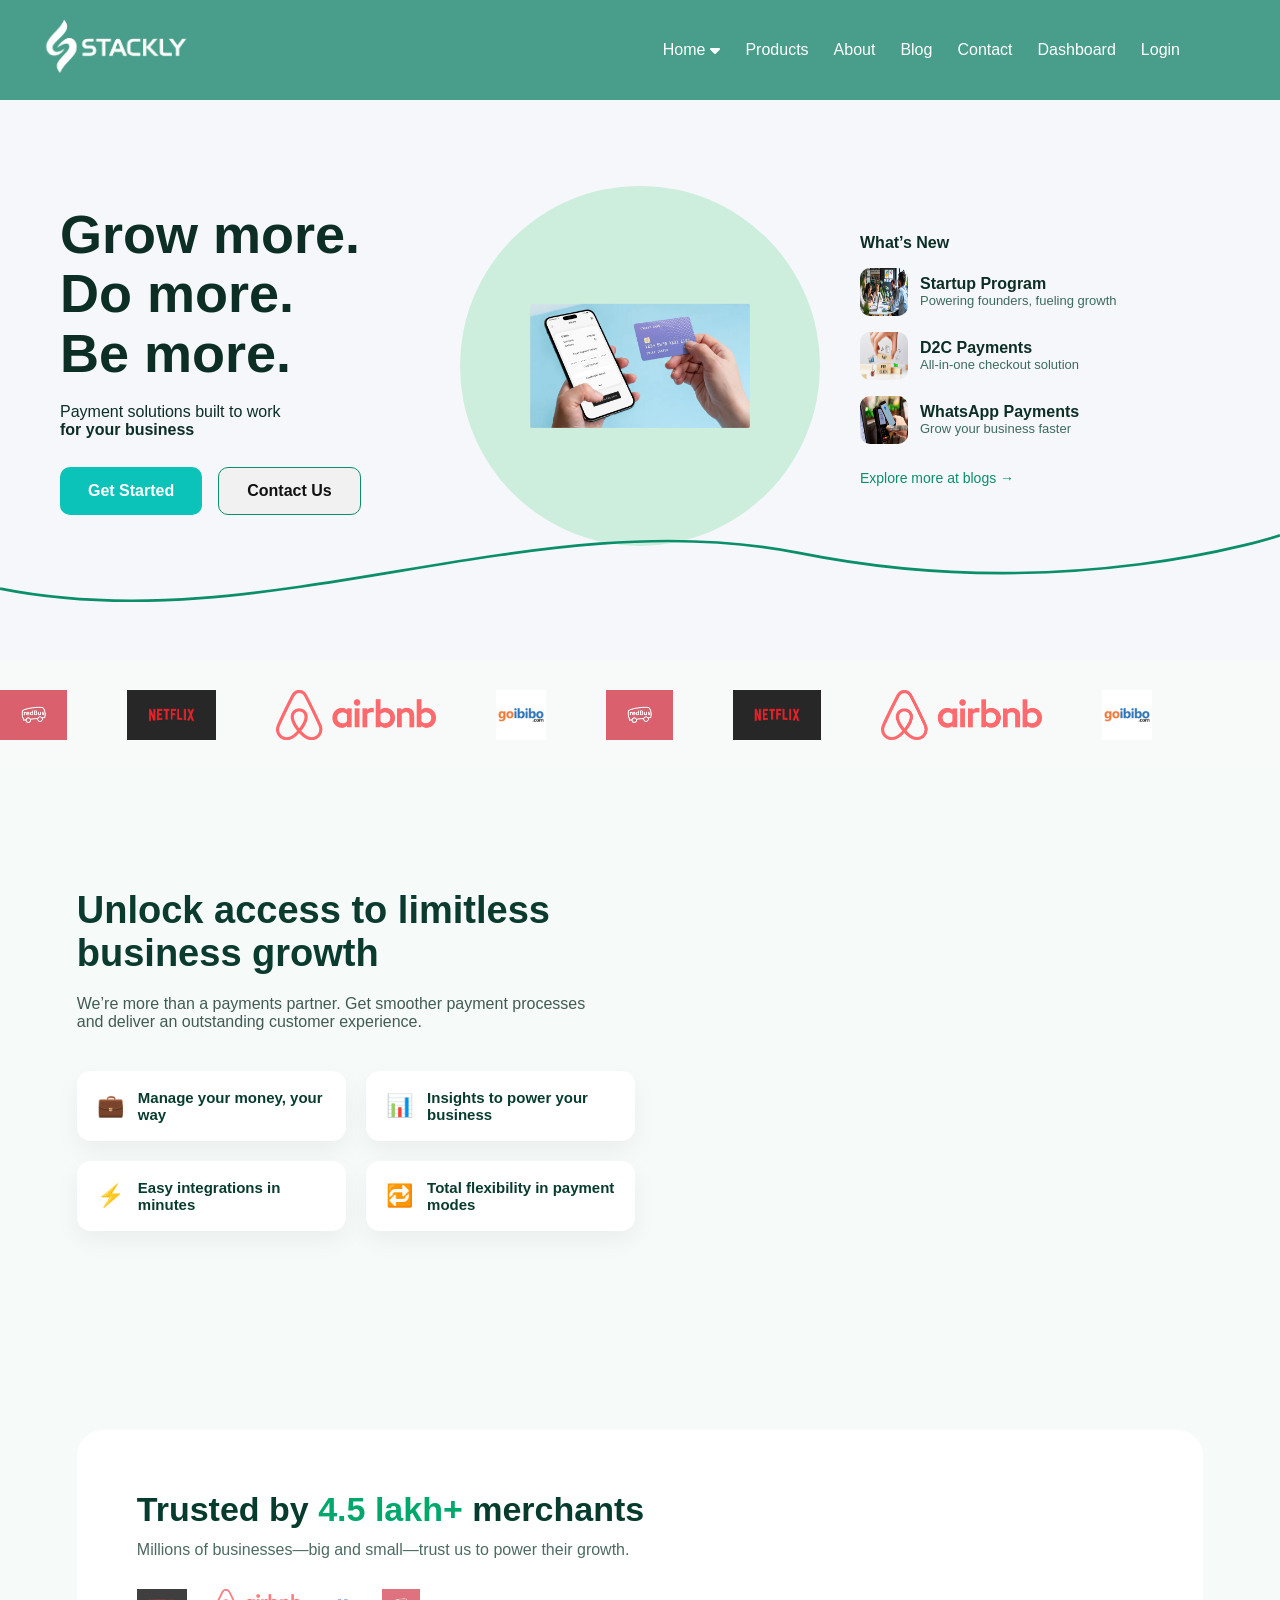
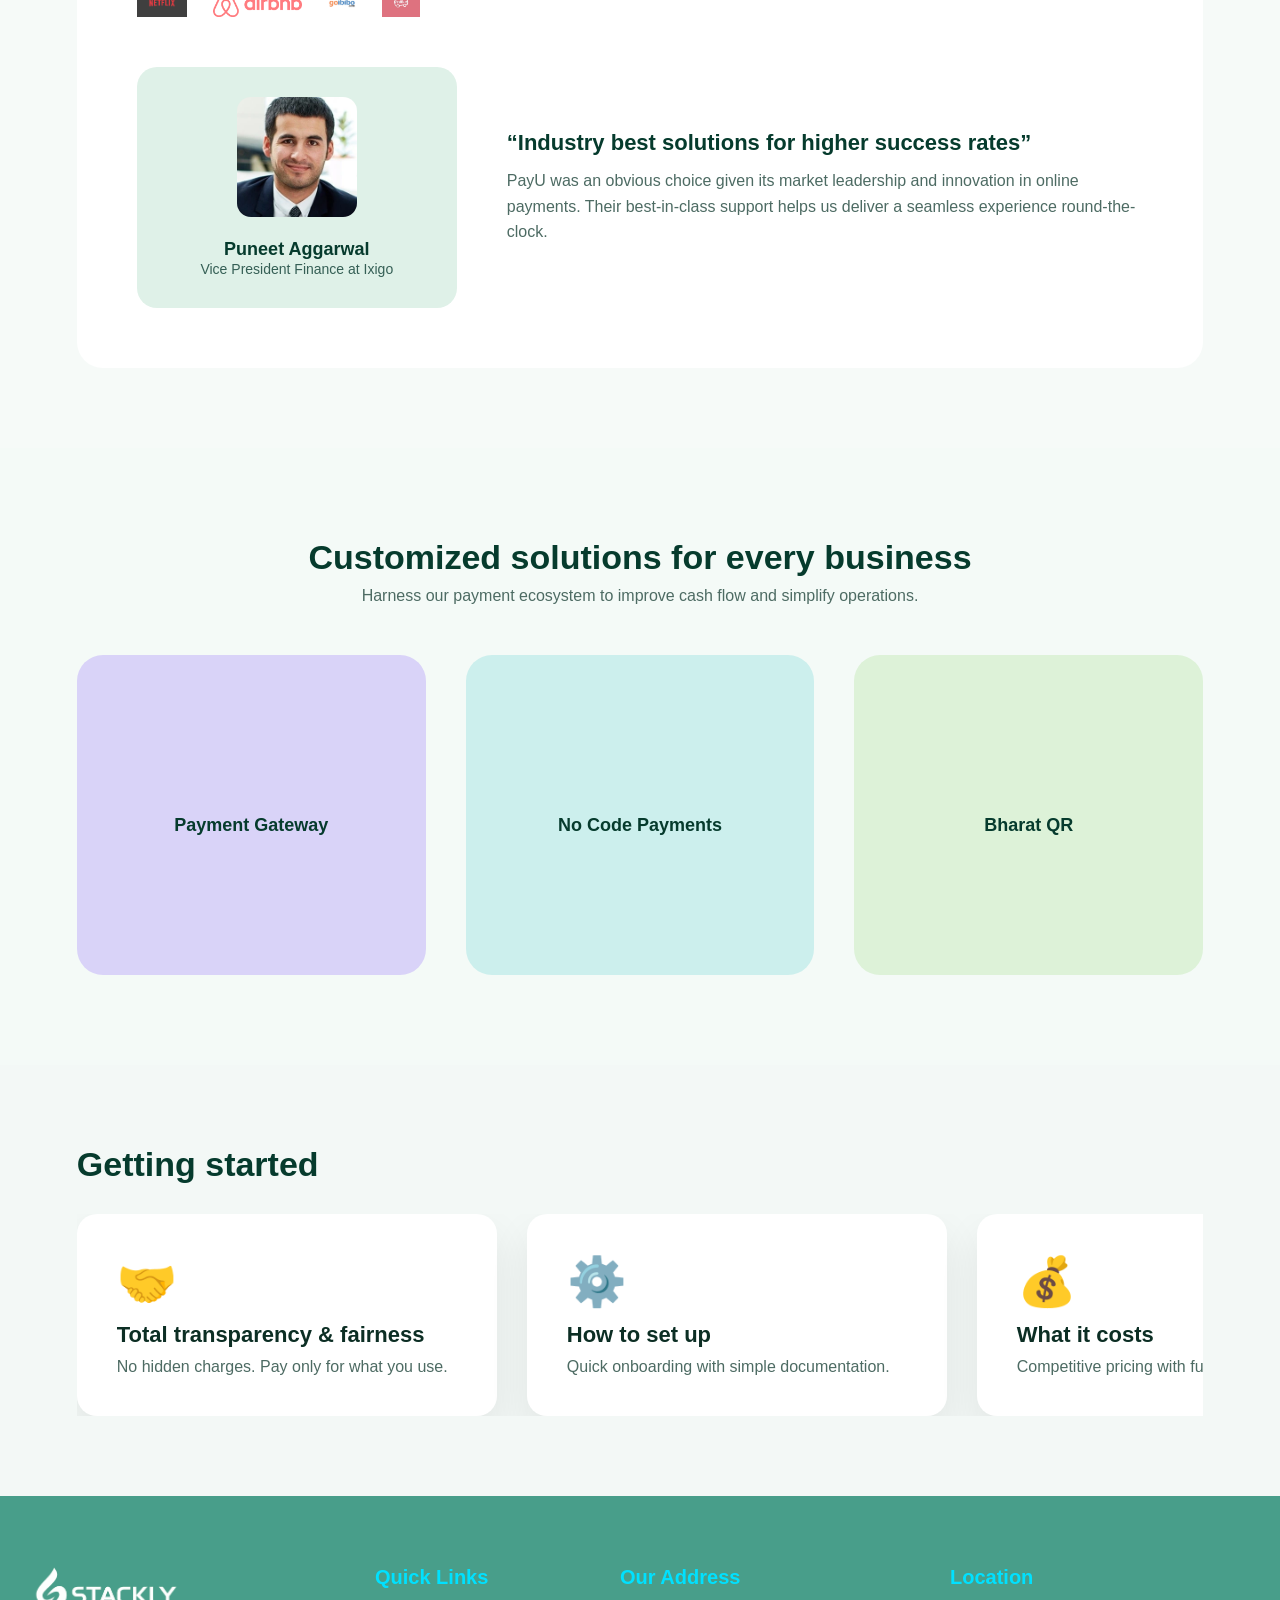
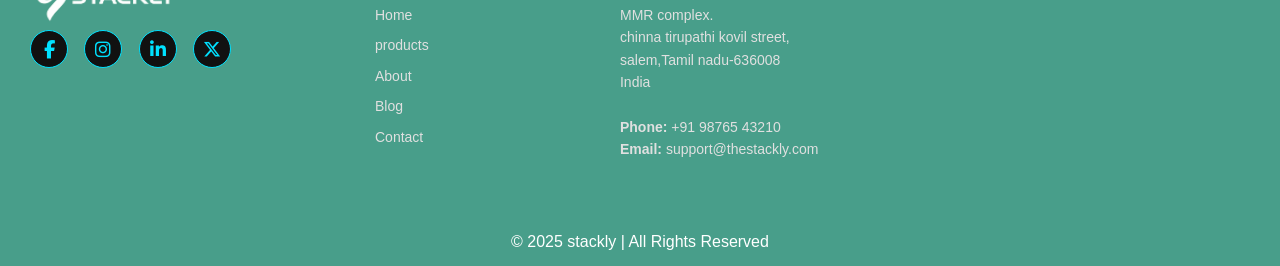
==== commit 9a07f866: "Add files via upload" ====
--- a/index.html
+++ b/index.html
@@ -3,9 +3,9 @@
 <head>
     <meta charset="UTF-8">
     <meta name="viewport" content="width=device-width, initial-scale=1.0">
-    <title>Stackly - ITSM </title>
+    <title>Digital Payment</title>
     <!-- CSS Files -->
-    
+    <link rel="stylesheet" href="./style.css">
     
     <link rel="stylesheet" href="https://cdnjs.cloudflare.com/ajax/libs/font-awesome/6.5.0/css/all.min.css">
 </head>
@@ -25,20 +25,19 @@
                     <a href="javascript:void(0)" class="dropdown-btn">Home <i class="fa-solid fa-caret-down"></i></a>
                 
                     <ul class="dropdown-content">
-                        <li><a href="./index.html">Home 1</a></li>
-                        <li><a href="./home2.html">Home 2</a></li>
-                    </ul>
-                </li>
-                
-
-                <li><a href="./about.html">About</a></li>
-                <li><a href="./services.html">Services</a></li>
-                <li><a href="./ticket-details.html">Tickets</a></li>
-                <li><a href="./contact.html">Contact</a></li>
-                <li><a href="./dashboard.html">Dashboard</a></li>
-                <li><a href="./login.html">Login</a></li>
-                
-
+                      <li><a href="./index.html">Home 1</a></li>
+                      <li><a href="./home2.html">Home 2</a></li>
+                  </ul>
+              </li>
+              
+
+              <li><a href="./products.html">Products</a></li>
+              <li><a href="./about.html">About</a></li>
+              <li><a href="./blog.html">Blog</a></li>
+              <li><a href="./contact.html">Contact</a></li>
+              <li><a href="./dashboard.html">Dashboard</a></li>
+              <li><a href="./login.html">Login</a></li>
+              
             </ul>
         </nav>
 
@@ -48,10 +47,9 @@
         </div>
 
     </header>
-<style>
-
-  /* ================= GLOBAL ================= */
-  * {
+    <style>
+        /* ================= GLOBAL ================= */
+* {
     margin: 0;
     padding: 0;
     box-sizing: border-box;
@@ -73,7 +71,7 @@
 .header {
     width: 100%;
     padding: 18px 40px;
-    background: #267992;
+    background: #489e8a;
     color: #fff;
     display: flex;
     justify-content: space-between;
@@ -119,7 +117,7 @@
     position: absolute;
     top: 38px;
     left: 0;
-    background: #01212a;
+    background: #12274d;
     width: 160px;
     border-radius: 8px;
     padding: 10px 0;
@@ -133,7 +131,7 @@
 }
 
 .dropdown-content li a:hover {
-  background: #8095bc;
+    background: #0e1c33;
 }
 
 /* Toggle */
@@ -151,7 +149,7 @@
 
 /* ================= FOOTER ================= */
 .footer {
-    background: #267992;
+    background: #489e8a;
     padding-top: 40px;
     color: white;
 }
@@ -197,7 +195,7 @@
 
 .footer-bottom {
     text-align: center;
-    background:#267992;
+    background: #489e8a;
     padding: 15px 0;
 }
 
@@ -237,8 +235,7 @@
     .nav-links {
         display: none;
         flex-direction: column;
-        background: #8095bc;
-        
+        background: #0b1f3a;
         position: absolute;
         top: 70px;
         right: 20px;
@@ -264,1815 +261,481 @@
     }
 }
 
-
-
-  /* ===== HERO SECTION ===== */
-.hero-saas {
-  background: linear-gradient(135deg,#0ce2d8,rgb(98, 186, 183));
-  color: #fff;
-  padding: 100px 20px;
-}
-
-.hero-inner {
-  max-width: 1300px;
-  margin: auto;
-  display: grid;
-  grid-template-columns: 1.1fr 1fr;
-  gap: 50px;
+.pay-right {
+  flex: 1;
+  display: flex;
+  justify-content: flex-end;
   align-items: center;
 }
 
-/* ===== MASKED TEXT ===== */
-.masked-title {
-  font-size: 52px;
-  line-height: 1.2;
-  margin-bottom: 20px;
-}
-
-.masked-title span {
-  background: url("https://images.unsplash.com/photo-1557683316-973673baf926");
-  background-size: 200%;
-  background-position: 0% 50%;
-  -webkit-background-clip: text;
-  -webkit-text-fill-color: transparent;
-  animation: shimmer 6s linear infinite;
-}
-
-@keyframes shimmer {
-  0% { background-position: 0% 50%; }
-  100% { background-position: 200% 50%; }
-}
-
-/* TEXT */
-.hero-desc {
-  color: black;
-  max-width: 500px;
-  margin-bottom: 30px;
-  line-height: 1.7;
-}
-
-/* BUTTONS */
+.visual-wrapper {
+  position: relative;
+  width: 420px;
+  height: 420px;
+}
+
+.visual {
+  position: absolute;
+  max-width: 100%;
+}
+
+/* Example layered positions (desktop) */
+.v1 { top: 0; left: 40px; }
+.v2 { top: 80px; left: 0; }
+.v3 { top: 160px; left: 100px; }
+
+
+@media (max-width: 768px) {
+  .pay-right {
+    width: 100%;
+    justify-content: center;
+    margin-top: 40px;
+  }
+
+  .visual-wrapper {
+    width: 100%;
+    max-width: 300px;
+    height: auto;
+    display: flex;
+    flex-direction: column;
+    align-items: center;
+    position: relative;
+  }
+
+  .visual {
+    position: relative;   /* remove absolute layering */
+    width: 100%;
+    max-width: 260px;
+    margin-bottom: 16px;
+  }
+
+  /* Remove desktop offsets */
+  .v1,
+  .v2,
+  .v3 {
+    top: auto;
+    left: auto;
+  }
+}
+
+
+@media (max-width: 480px) {
+  .visual-wrapper {
+    max-width: 240px;
+  }
+
+  .visual {
+    max-width: 220px;
+  }
+}
+
+
+
 .hero-buttons {
   display: flex;
-  gap: 15px;
-  flex-wrap: wrap;
-}
-
+  gap: 16px;
+  position: relative;
+  z-index: 10;            /* 👈 BRING BUTTONS TO FRONT */
+}
+
+/* BUTTON BASE */
 .btn {
-  padding: 14px 22px;
-  border-radius: 8px;
+  display: inline-flex;
+  align-items: center;
+  justify-content: center;
+  padding: 14px 28px;
+  border-radius: 10px;
   font-weight: 600;
   text-decoration: none;
-}
-
-.primary {
-  background: #f9b000;
-  color: #000;
-}
-
-.secondary {
-  background: #1dd75b;
-  color: #000;
-}
-
-/* ===== INFO CARD (Chris Smith style) ===== */
-.info-card {
-  width: 280px;
-  height: 170px;
-  margin-top: 40px;
-  position: relative;
-  overflow: hidden;
-  border-radius: 16px;
-  background: #0d3554;
   cursor: pointer;
-}
-
-.info-cover,
-.info-content {
-  position: absolute;
-  inset: 0;
-  padding: 20px;
-  transition: transform .5s ease;
-}
-
-.info-cover {
-  background: linear-gradient(135deg,#00e676,#00bfa5);
-  color: #003;
-}
-
-.info-content {
-  background: #fff;
-  color: #333;
-  transform: translateY(100%);
-}
-
-.info-card:hover .info-cover {
-  transform: translateY(-100%);
-}
-
-.info-card:hover .info-content {
-  transform: translateY(0);
-}
-
-/* ===== RIGHT IMAGE ===== */
-.hero-image {
-  position: relative;
-}
-
-.hero-image img {
-  width: 100%;
-  border-radius: 18px;
-  box-shadow: 0 30px 80px rgba(0,0,0,.4);
-  animation: float 4s ease-in-out infinite;
-}
-
-@keyframes float {
-  0%,100% { transform: translateY(0); }
-  50% { transform: translateY(-15px); }
-}
-
-/* FLOATING BADGE */
-.floating-badge {
-  position: absolute;
-  top: 20px;
-  right: -30px;
-  background: #fff;
-  color: #000;
-  padding: 12px 18px;
-  border-radius: 12px;
-  font-size: 14px;
-  animation: pulse 2s infinite;
-}
-
-@keyframes pulse {
-  0% { transform: scale(1); }
-  50% { transform: scale(1.05); }
-  100% { transform: scale(1); }
-}
-
-/* ===== RESPONSIVE ===== */
-@media (max-width: 992px) {
-  .hero-inner {
-    grid-template-columns: 1fr;
-    text-align: center;
-  }
-
-  .hero-desc {
-    margin: auto auto 30px;
-  }
-
+  transition: all 0.3s ease;
+  pointer-events: auto;  /* 👈 ENSURE CLICKABLE */
+}
+
+/* PRIMARY */
+.btn.primary {
+  background: #0bc3b9;
+  color: #fff;
+}
+
+/* SECONDARY */
+.btn.secondary {
+  background: #f1f1f1;
+  color: #111;
+}
+
+/* HOVER */
+.btn:hover {
+  transform: translateY(-3px);
+  box-shadow: 0 10px 25px rgba(0,0,0,0.15);
+}
+
+
+.hero-visual {
+  pointer-events: none;   /* 👈 allows clicks to pass through */
+}
+@media (max-width: 768px) {
   .hero-buttons {
     justify-content: center;
+    flex-wrap: wrap;
   }
 
-  .floating-badge {
-    right: 10px;
+  .btn {
+    width: 100%;
+    max-width: 260px;
   }
 }
-
-@media (max-width: 576px) {
-  .masked-title {
-    font-size: 34px;
-  }
-
-  .info-card {
-    margin: 30px auto 0;
-  }
-}
-
-
-
-
-
-.software-trust {
-  background: linear-gradient(180deg,#bff6f2 0%,#ffffff 60%);
-  padding: 100px 20px 80px;
-  position: relative;
-}
-
-/* ANNOUNCEMENT */
-.announcement-wrapper {
-  max-width: 700px;
-  margin: auto;
-  text-align: center;
-}
-
-.announcement-card {
-  background: #fff;
-  border-radius: 16px;
-  padding: 24px;
-  display: flex;
-  gap: 18px;
-  align-items: center;
-  box-shadow: 0 20px 50px rgba(0,0,0,.1);
-}
-
-.announcement-card img {
-  width: 60px;
-}
-
-.announcement-card h4 {
-  margin-bottom: 6px;
-  font-size: 18px;
-}
-
-.announcement-card p {
-  font-size: 14px;
-  color: #555;
-}
-
-.announcement-card a {
-  color: #0077ff;
-  font-weight: 600;
-  font-size: 14px;
-}
-
-/* DOTS */
-.announcement-dots {
-  margin-top: 18px;
-}
-
-.dot {
-  width: 10px;
-  height: 10px;
-  background: #ccc;
-  display: inline-block;
-  border-radius: 50%;
-  margin: 0 4px;
-}
-
-.dot.active {
-  background: #005eff;
-}
-
-/* SIDE CTA */
-.side-cta {
-  position:absolute;
-  right: 30px;
-  top: 50%;
-  transform: translateY(-50%);
-  display: flex;
-  flex-direction: column;
-  gap: 12px;
-}
-
-.side-cta button {
-  padding: 12px 18px;
-  border-radius: 8px;
-  border: none;
-  background: #00b36b;
-  color: #fff;
-  font-weight: 600;
-  cursor: pointer;
-}
-
-.side-cta .outline {
-  background: #fff;
-  color: #00b36b;
-  border: 2px solid #00b36b;
-}
-
-/* TRUSTED */
-.trusted-block {
-  margin-top: 90px;
-  text-align: center;
-}
-
-.trusted-text {
-  font-size: 13px;
-  letter-spacing: 1px;
-  margin-bottom: 30px;
-  color: #666;
-}
-
-.brand-logos {
-  display: flex;
-  justify-content: center;
-  gap: 40px;
-  flex-wrap: wrap;
-}
-
-.brand-logos img {
-  height: 62px;
-  opacity: .7;
-  transition: .3s;
-}
-
-.brand-logos img:hover {
-  opacity: 1;
-  transform: scale(1.05);
-}
-
-/* SCROLL ANIMATION */
-.reveal {
-  opacity: 0;
-  transform: translateY(40px);
-  transition: 1s ease;
-}
-
-.reveal.active {
-  opacity: 1;
-  transform: translateY(0);
-}
-
-/* RESPONSIVE */
-@media (max-width: 992px) {
-  .side-cta {
-    position: static;
-    transform: none;
-    margin: 40px auto 0;
-    flex-direction: row;
-    justify-content: center;
-  }
-}
-
-@media (max-width: 576px) {
-  .announcement-card {
-    flex-direction: column;
-    text-align: center;
-  }
-
-  .brand-logos {
-    gap: 20px;
-  }
-}
-
-
-.feature-section {
-  padding: 100px 20px;
-  background: #ffffff;
-}
-
-.feature-container {
-  max-width: 1200px;
-  margin: auto;
-  display: grid;
-  grid-template-columns: 1.2fr 0.8fr;
-  gap: 60px;
-  align-items: center;
-}
-
-/* ================= LEFT CONTENT ================= */
-.feature-left h1 {
-  font-size: 42px;
-  line-height: 1.2;
-  margin-bottom: 20px;
-}
-
-.feature-left h1 span {
-  color: #1a7cff;
-}
-
-.feature-left .highlight {
-  background: linear-gradient(90deg, #00c6ff, #0072ff);
-  -webkit-background-clip: text;
-  color: transparent;
-}
-
-.feature-left p {
-  font-size: 17px;
-  color: #555;
-  max-width: 520px;
-}
-
-/* ================= RIGHT CONTENT ================= */
-.feature-right {
-  height: 360px;
-  overflow: hidden;
-  position: relative;
-}
-
-/* SCROLLING WRAPPER */
-.scroll-wrapper {
-  display: flex;
-  flex-direction: column;
-  gap: 20px;
-  animation: scrollUpDesktop 14s linear infinite;
-}
-
-/* DESKTOP SCROLL */
-@keyframes scrollUpDesktop {
-  from { transform: translateY(0); }
-  to { transform: translateY(-50%); }
-}
-
-/* ================= FEATURE CARD ================= */
-.feature-card {
-  padding: 22px;
-  border-radius: 16px;
-  background: #f9fafb;
-  box-shadow: 0 10px 30px rgba(0,0,0,0.08);
-  transition: transform 0.4s ease;
-}
-
-.feature-card:hover {
-  transform: translateY(-6px);
-}
-
-.feature-card .icon {
-  font-size: 36px;
-  margin-bottom: 10px;
-}
-
-.feature-card h4 {
-  font-size: 18px;
-  margin-bottom: 6px;
-}
-
-/* COLOR VARIANTS */
-.green  { border-left: 6px solid #00c48c; }
-.blue   { border-left: 6px solid #1a7cff; }
-.purple { border-left: 6px solid #7f56d9; }
-.orange { border-left: 6px solid #ff9f1c; }
-
-/* ================= TABLET ================= */
-@media (max-width: 1024px) {
-  .feature-container {
-    grid-template-columns: 1fr;
-    gap: 40px;
-  }
-
-  .feature-left h1 {
-    font-size: 34px;
-  }
-
-  .feature-right {
-    height: 300px;
-  }
-
-  /* Slower & smoother scrolling */
-  .scroll-wrapper {
-    animation: scrollUpTablet 18s linear infinite;
-  }
-
-  @keyframes scrollUpTablet {
-    from { transform: translateY(0); }
-    to { transform: translateY(-60%); }
-  }
-}
-
-/* ================= MOBILE ================= */
-@media (max-width: 600px) {
-  .feature-section {
-    padding: 60px 15px;
-  }
-
-  .feature-left h1 {
-    font-size: 28px;
-  }
-
-  .feature-left p {
-    font-size: 15px;
-  }
-
-  .feature-right {
-    height: 260px;
-  }
-
-  /* Even slower for mobile readability */
-  .scroll-wrapper {
-    animation: scrollUpMobile 22s linear infinite;
-  }
-
-  @keyframes scrollUpMobile {
-    from { transform: translateY(0); }
-    to { transform: translateY(-70%); }
-  }
-}
-
-
-.ai-section {
-  background: #ecfffb;
-  padding: 80px 20px;
-  text-align: center;
-}
-
-.section-title {
-  font-size: 28px;
-  margin-bottom: 50px;
-  color: #004d40;
-}
-
-/* GRID */
-.card-grid {
-  max-width: 1100px;
-  margin: auto;
-  display: grid;
-  grid-template-columns: repeat(3, 1fr);
-  gap: 30px;
-}
-
-/* CARD */
-.flip-card {
-  perspective: 1200px;
-  height: 340px;
-}
-
-.flip-inner {
-  width: 100%;
-  height: 100%;
-  position: relative;
-  transform-style: preserve-3d;
-  transition: transform 0.8s ease;
-}
-
-/* Hover Flip */
-.flip-card:hover .flip-inner {
-  transform: rotateY(180deg);
-}
-
-/* FRONT & BACK */
-.flip-front,
-.flip-back {
-  position: absolute;
-  width: 100%;
-  height: 100%;
-  background: #ffffff;
-  border-radius: 18px;
-  box-shadow: 0 15px 40px rgba(0,0,0,0.1);
-  padding: 30px;
-  backface-visibility: hidden;
-  display: flex;
-  flex-direction: column;
-  justify-content: center;
-}
-
-/* FRONT */
-.flip-front .icon {
-  font-size: 48px;
-  margin-bottom: 15px;
-}
-
-.flip-front h3 {
-  font-size: 22px;
-  margin-bottom: 8px;
-}
-
-.flip-front p {
-  color: #555;
-}
-
-/* BACK */
-.flip-back {
-  transform: rotateY(180deg);
-  background: linear-gradient(135deg, #00c9a7, #1a7cff);
-  color: #ffffff;
-}
-
-.flip-back h3 {
-  margin-bottom: 12px;
-}
-
-.flip-back p {
-  font-size: 15px;
-  line-height: 1.5;
-}
-
-.flip-back a {
-  margin-top: auto;
-  display: inline-block;
-  color: #ffffff;
-  border: 1px solid #ffffff;
-  padding: 8px 16px;
-  border-radius: 20px;
-  text-decoration: none;
-  font-size: 14px;
-}
-
-/* LAPTOP */
-@media (max-width: 1024px) {
-  .card-grid {
-    grid-template-columns: repeat(2, 1fr);
-  }
-}
-
-/* TABLET */
-@media (max-width: 768px) {
-  .card-grid {
-    grid-template-columns: 1fr;
-  }
-
-  .flip-card {
-    height: 320px;
-  }
-}
-
-/* MOBILE */
-@media (max-width: 480px) {
-  .section-title {
-    font-size: 22px;
-  }
-
-  .flip-card {
-    height: 300px;
-  }
-}
-
-.stats-gallery-section {
-  padding: 90px 20px;
-  background: linear-gradient(120deg,#f7fbff,#fff6ee);
-  text-align: center;
-}
-
-.stats-title {
-  font-size: 34px;
-  max-width: 900px;
-  margin: 0 auto 70px;
-  font-weight: 700;
-}
-
-/* GRID */
-.stats-grid {
-  max-width: 1200px;
-  margin: auto;
-  display: grid;
-  grid-template-columns: repeat(3,1fr);
-  gap: 40px;
-}
-
-/* CARD */
-.stat-card {
-  position: relative;
-  height: 360px;
-  border-radius: 22px;
-  overflow: hidden;
-  background: #ffffff;
-  box-shadow: 0 20px 40px rgba(0,0,0,0.12);
-  cursor: pointer;
-}
-
-/* IMAGE */
-.img-wrap {
-  position: absolute;
-  inset: 0;
-  overflow: hidden;
-}
-
-.img-wrap img {
-  width: 100%;
-  height: 100%;
-  object-fit: cover;
-  transition: transform 0.6s ease;
-}
-
-/* SCALE IMAGE ON HOVER */
-.stat-card:hover img {
-  transform: scale(1.15);
-}
-
-/* CONTENT */
-.stat-content {
-  position: absolute;
-  inset: 0;
-  padding: 40px;
-  display: flex;
-  flex-direction: column;
-  justify-content: center;
-  color: #000;
-  background: rgba(255,255,255,0.88);
-  transition: opacity 0.5s ease, transform 0.5s ease;
-}
-
-/* DEFAULT */
-.stat-content.default {
-  opacity: 1;
-}
-
-/* HOVER CONTENT */
-.stat-content.hover {
-  opacity: 0;
-  transform: translateY(20px);
-}
-
-/* SWITCH CONTENT */
-.stat-card:hover .default {
-  opacity: 0;
-}
-
-.stat-card:hover .hover {
-  opacity: 1;
-  transform: translateY(0);
-}
-
-/* NUMBER */
-.count {
-  font-size: 64px;
-  font-weight: 800;
-  color: #c97a1b;
-}
-
-.stat-content h4 {
-  margin: 10px 0;
-  font-size: 20px;
-}
-
-.stat-content p {
-  font-size: 15px;
-  line-height: 1.6;
-}
-
-/* LAPTOP */
-@media (max-width: 1024px) {
-  .stats-grid {
-    grid-template-columns: repeat(2,1fr);
-  }
-}
-
-/* TABLET */
-@media (max-width: 768px) {
-  .stats-grid {
-    grid-template-columns: 1fr;
-  }
-  .stats-title {
-    font-size: 26px;
-  }
-}
-
-/* MOBILE */
-@media (max-width: 480px) {
-  .stat-card {
-    height: 320px;
-  }
-  .count {
-    font-size: 48px;
-  }
-}
-
-.flip-inner.flipped {
-  transform: rotateY(180deg);
-}
-
-
-.feature-compare {
-  padding: 80px 20px;
-  background: #ffffff;
-}
-
-.feature-grid {
-  max-width: 1200px;
-  margin: auto;
-  display: grid;
-  grid-template-columns: repeat(3,1fr);
-  gap: 30px;
-}
-
-
-
-/* COLORS */
-.feature-card.blue { background: #dffbff; }
-.feature-card.yellow { background: #fff7dd; }
-.feature-card.red { background: #ffe5e5; }
-
-.feature-card h3 {
-  font-size: 22px;
-  margin-bottom: 15px;
-}
-
-.feature-card h4 {
-  margin-top: 30px;
-  font-size: 20px;
-}
-
-/* LIST */
-.feature-card ul {
-  list-style: none;
-  padding: 0;
-}
-
-.feature-card li {
-  margin: 10px 0;
-  padding-left: 25px;
-  position: relative;
-  font-size: 15px;
-}
-
-/* CHECK ICON */
-.feature-card li::before {
-  content: "✔";
-  position: absolute;
-  left: 0;
-  color: #0aa;
-  font-weight: bold;
-}
-
-/* ACTIVE (ON SCROLL) */
-.feature-card.active {
-  opacity: 1;
-  transform: translateY(0);
-}
-
-/* LAPTOP */
-@media (max-width: 1024px) {
-  .feature-grid {
-    grid-template-columns: repeat(2,1fr);
-  }
-}
-
-/* TABLET */
-@media (max-width: 768px) {
-  .feature-grid {
-    grid-template-columns: 1fr;
-  }
-  .feature-card {
-    min-height: auto;
-  }
-}
-
-/* MOBILE */
-@media (max-width: 480px) {
-  .feature-card {
-    padding: 25px;
-  }
-}
-
-
-/* =========================
-   RIGHT SCROLLING FEATURES
-   ========================= */
-
-   .feature-right {
-  background: #f7f9fc;
-  padding: 40px 20px;
-  overflow: hidden;
-}
-
-
-
-/* Pause animation on hover */
-.feature-right:hover .scroll-wrapper {
-  animation-play-state: paused;
-}
-
-/* CARD */
-.feature-right .feature-card {
-  padding: 25px 30px;
-  border-radius: 18px;
-  background: #ffffff;
-  box-shadow: 0 10px 25px rgba(0,0,0,0.08);
-  transition: transform 0.4s ease, box-shadow 0.4s ease;
-}
-
-/* Hover effect */
-.feature-right .feature-card:hover {
-  transform: translateY(-6px) scale(1.03);
-  box-shadow: 0 20px 40px rgba(0,0,0,0.12);
-}
-
-/* ICON */
-.feature-right .icon {
-  font-size: 32px;
-  margin-bottom: 12px;
-}
-
-/* TITLE */
-.feature-right h4 {
-  font-size: 18px;
-  margin-bottom: 8px;
-  color: #222;
-}
-
-/* TEXT */
-.feature-right p {
-  font-size: 14px;
-  color: #555;
-  line-height: 1.6;
-}
-
-/* COLOR VARIANTS */
-.feature-right .green { border-left: 6px solid #28c76f; }
-.feature-right .blue { border-left: 6px solid #00cfe8; }
-.feature-right .purple { border-left: 6px solid #7367f0; }
-.feature-right .orange { border-left: 6px solid #ff9f43; }
-
-/* SCROLL ANIMATION */
-@keyframes featureScroll {
-  0% {
-    transform: translateY(0);
-  }
-  100% {
-    transform: translateY(-50%);
-  }
-}
-
-/* =========================
-   RESPONSIVE MEDIA QUERIES
-   ========================= */
-
-/* LAPTOP */
-@media (max-width: 1200px) {
-  .feature-right {
-    padding: 35px 15px;
-  }
-}
-
-/* TABLET */
-@media (max-width: 768px) {
-  .feature-right .scroll-wrapper {
-    animation: none;
-  }
-
-  .feature-right .feature-card {
-    margin-bottom: 15px;
-  }
-}
-
-/* MOBILE */
-@media (max-width: 480px) {
-  .feature-right {
-    padding: 25px 15px;
-  }
-
-  .feature-right .feature-card {
-    padding: 20px;
-  }
-
-  .feature-right h4 {
-    font-size: 16px;
-  }
-
-  .feature-right p {
-    font-size: 13px;
-  }
-}
-
-/* Fixed position on right */
-.faq-mail-fixed {
-  position:absolute;
-  right: 24px;
-  bottom: 80px;
-  z-index: 999;
-}
-
-Button reset
-.faq-mail-btn {
-  background: none;
-  border: none;
-  cursor: pointer;
-}
-
-/* Container */
-.faq-mail-box {
-  position: relative;
-  display: flex;
-  align-items: center;
-}
-
-/* Mail icon */
-.faq-mail-icon {
-  font-size: 42px;
-  background: #0bbcd6;
-  color: #fff;
-  width: 64px;
-  height: 64px;
-  border-radius: 50%;
-  display: flex;
-  align-items: center;
-  justify-content: center;
-  z-index: 3;
-}
-
-
-
-
-
-/* FAQ panel */
-.faq-panel {
-  position: absolute;
-  right: 70px;
-  width: 340px;
-  max-height: 320px;
-  background: #ffffff;
-  border-radius: 16px;
-  box-shadow: 0 20px 50px rgba(0,0,0,0.15);
-  padding: 18px;
-  opacity: 0;
-  transform: translateX(40px);
-  transition: all 0.5s ease;
-}
-
-/* Scroll content */
-.faq-scroll {
-  max-height: 240px;
-  overflow-y: auto;
-  padding-right: 6px;
-}
-
-.faq-scroll p {
-  font-size: 14px;
-  margin-bottom: 8px;
-}
-
-/* Title */
-.faq-panel h4 {
-  margin-bottom: 10px;
-  font-size: 16px;
-}
-
-/* Hover open (desktop) */
-@media (hover: hover) {
-  .faq-mail-btn:hover .faq-panel {
-    opacity: 1;
-    transform: translateX(0);
-  }
-
-  .faq-mail-btn:hover .faq-envelope-top {
-    transform: rotateX(-180deg);
-  }
-}
-@media (max-width: 480px) {
-  .faq-panel {
-    width: 260px;
-    max-height: 260px;
-    right: 72px;
-  }
-
-  .faq-mail-icon {
-    width: 54px;
-    height: 54px;
-    font-size: 32px;
-  }
-}
-@media (min-width: 481px) and (max-width: 1024px) {
-  .faq-panel {
-    width: 300px;
-  }
-}
-@media (min-width: 1025px) {
-  .faq-panel {
-    width: 360px;
-  }
-}
-@media (min-width: 1025px) {
-  .faq-panel {
-    width: 360px;
-  }
-}
-
-/* SECTION */
-.feature-compare {
-  padding: 80px 6%;
-  background: linear-gradient(135deg, #f8fbff, #eef4ff);
-}
-
-/* HEADING */
-.feature-heading {
-  text-align: center;
-  margin-bottom: 60px;
-}
-
-.feature-heading h2 {
-  font-size: 38px;
-  font-weight: 700;
-  color: #0f172a;
-  min-height: 52px;
-}
-
-.feature-heading p {
-  margin-top: 12px;
-  color: #475569;
-  font-size: 16px;
-}
-
-/* GRID */
-.feature-grid {
-  display: grid;
-  grid-template-columns: repeat(3, 1fr);
-  gap: 30px;
-}
-
-/* CARDS */
-.feature-card {
-  border-radius: 24px;
-  padding: 32px;
-  box-shadow: 0 20px 40px rgba(0,0,0,0.08);
-  transition: transform 0.4s ease;
-}
-
-.feature-card:hover {
-  transform: translateY(-8px);
-}
-
-.feature-card h3 {
-  font-size: 22px;
-  margin-bottom: 16px;
-}
-
-.feature-card h4 {
-  margin-top: 24px;
-  font-size: 18px;
-}
-
-.feature-card ul {
-  padding-left: 18px;
-}
-
-.feature-card li {
-  margin-bottom: 10px;
-  font-size: 14px;
-}
-
-/* COLOR VARIANTS */
-.feature-card.blue { background: #e6fbff; }
-.feature-card.yellow { background: #fff7e0; }
-.feature-card.red { background: #ffecec; }
-
-/* REVEAL ANIMATION */
-.reveal {
-  opacity: 0;
-  transform: translateY(40px);
-  transition: all 0.7s ease;
-}
-
-.reveal.active {
-  opacity: 1;
-  transform: translateY(0);
-}
-
-/* =====================
-   RESPONSIVE BREAKPOINTS
-===================== */
-
-/* MOBILE */
-@media (max-width: 600px) {
-  .feature-heading h2 {
-    font-size: 26px;
-  }
-
-  .feature-grid {
-    grid-template-columns: 1fr;
-  }
-
-  .feature-card {
-    padding: 24px;
-  }
-}
-
-/* LAPTOP */
-@media (min-width: 601px) and (max-width: 1024px) {
-  .feature-heading h2 {
-    font-size: 32px;
-  }
-
-  .feature-grid {
-    grid-template-columns: repeat(2, 1fr);
-  }
-}
-
-/* DESKTOP */
-@media (min-width: 1025px) {
-  .feature-heading h2 {
-    font-size: 40px;
-  }
-}
-
-
-.faq-section {
-  position: relative; /* 🔥 IMPORTANT */
-  padding: 80px 6%;
-  background: #f9fbff;
-}
-.mail-faq {
-  position: absolute;  /* 🔥 changed from fixed */
-  right: 30px;
-  top: 120px;
-  z-index: 10;
-}
-@media (max-width: 768px) {
-  .mail-faq {
-    position: static;
-    margin-top: 40px;
-  }
-}
-
-/* ================= TABLET ================= */
-@media (max-width: 992px) {
-  .scroll-wrapper {
-    overflow-x: auto;
-  }
-
-  .feature-card {
-    flex: 0 0 220px;
-    padding: 16px;
-  }
-}
-
-/* ================= MOBILE ================= */
-@media (max-width: 600px) {
-  .scroll-wrapper {
-    overflow-x: auto;
-  }
-
-  .feature-card {
-    flex: 0 0 180px;
-    padding: 12px;
-    font-size: 14px;
-  }
-}
-
-
-
-</style>
+.hero-buttons {
+  /* background: red; */
+}
+
+
+    </style>
+
 <body>
-
-
-<section class="hero-saas">
-
-  <div class="hero-inner">
-
-    <!-- LEFT CONTENT -->
-    <div class="hero-text">
-
-      <h1 class="masked-title">
-        The Ultimate Tool To Manage Your <span>Support Tickets</span>
-      </h1>
-
-      <p class="hero-desc">
-        Answer customer queries faster, manage conversations efficiently, 
-        and keep your clients happy with a powerful support platform.
-      </p>
-
-      <div class="hero-buttons">
-        <a href="./404.html" class="btn primary">Buy From Envato $24</a>
-        <a href="./404.html" class="btn secondary">Try Demo ▶</a>
-      </div>
-
-      <!-- INFO CARD -->
-      <div class="info-card">
-        <div class="info-cover">
-          <h4>Smart Ticketing</h4>
-          <p>Hover to discover</p>
-        </div>
-        <div class="info-content">
-          <p>
-            Assign tickets, track status, collaborate with teams,
-            and resolve issues faster using automation.
-          </p>
-        </div>
-      </div>
-
-    </div>
-
-    <!-- RIGHT IMAGE -->
-    <div class="hero-image">
-      <img src="./ticket.webp" alt="Dashboard Preview">
-      <div class="floating-badge">📊 Total Tickets<br><strong>13%</strong></div>
-    </div>
-
-  </div>
-
-</section>
-
-
-<section class="software-trust">
-
-  <!-- ANNOUNCEMENT CARD -->
-  <div class="announcement-wrapper">
-    <div class="announcement-card active">
-      <img src="./star-icon.webp" alt="">
-      <div>
-        <h4>Recognized in Gartner® Magic Quadrant™ 2025</h4>
-        <p>Named a Leader for AI-driven ITSM innovation.</p>
-        <a href="./404.html">Read report →</a>
-      </div>
-    </div>
-
-    
-  </div>
-
-  <!-- SIDE CTA -->
-  <div class="side-cta">
-    <button onclick="go404()">Talk to ITSM Experts</button>
-    
-    <!-- <button>Talk to ITSM Experts</button> -->
-    <button onclick="go404()"class="outline">Book a Demo</button>
-  </div>
-
-  <!-- TRUSTED BRANDS -->
-  <div class="trusted-block reveal">
-    <p class="trusted-text">
-      ITSM SOFTWARE TRUSTED BY LEADING ENTERPRISES ACROSS THE GLOBE
-    </p>
-
-    <div class="brand-logos">
-      <img src="./woodland.webp" alt="Honda">
-      <img src="./honda1.webp" alt="Digicel">
-      <img src="./biba.webp" alt="Lenskart">
-      <img src="./zara.webp" alt="Siemens">
-      <img src="./hm.webp" alt="NHS">
-    </div>
-  </div>
-
-</section>
-
-
-<section class="feature-section">
-  <div class="feature-container">
-
-    <!-- LEFT CONTENT -->
-    <div class="feature-left">
-      <h1>
-        
-
-        Design, automate, deliver, and manage
-        <span>critical IT & business services</span>
-        with intelligence powered by <span class="highlight">GenAI</span>
-      </h1>
-
-      <p>
-        Our intelligent IT service management platform unifies ticketing,
-        asset management, CMDB, and enterprise workflows into a single,
-        scalable solution. AI-powered automation helps teams resolve issues
-        faster, reduce operational costs, and deliver exceptional service
-        experiences across departments.
-      </p>
-    </div>
-
-    <!-- RIGHT SCROLLING CONTENT -->
-    <div class="feature-right">
-      <div class="scroll-wrapper">
-
-        <div class="feature-card green">
-          <div class="icon">☁️</div>
-          <h4>Flexible Deployment</h4>
-          <p>Choose on-premise or cloud with seamless migration.</p>
-        </div>
-
-        <div class="feature-card blue">
-          <div class="icon">🔒</div>
-          <h4>Privacy-First Design</h4>
-          <p>Enterprise-grade security with zero trackers.</p>
-        </div>
-
-        <div class="feature-card purple">
-          <div class="icon">🧩</div>
-          <h4>360° ITSM Approach</h4>
-          <p>Deep integrations across enterprise IT ecosystems.</p>
-        </div>
-
-        <div class="feature-card orange">
-          <div class="icon">⚡</div>
-          <h4>AI Automation</h4>
-          <p>Smart workflows powered by GenAI intelligence.</p>
-        </div>
-
-      </div>
-    </div>
-
-  </div>
-</section>
-
-
-
-
-
-
-<section class="ai-section">
-  <h2 class="section-title">Get started on your AI journey now</h2>
-
-  <div class="card-grid">
-
-    <!-- CARD 1 -->
-    <div class="flip-card">
-      <div class="flip-inner">
-
-        <div class="flip-front">
-          <div class="icon">🔍</div>
-          <h3>Efficiency</h3>
-          <p>Predictive intelligence</p>
-        </div>
-
-        <div class="flip-back">
-          <h3>Efficiency</h3>
-          <p>
-            Swift and accurate ticket triage, routing, assignment,
-            and sentiment analysis through ML-based intelligence.
-          </p>
-          <a href="./404.html">Know more →</a>
-        </div>
-
-      </div>
-    </div>
-
-    <!-- CARD 2 -->
-    <div class="flip-card">
-      <div class="flip-inner">
-
-        <div class="flip-front">
-          <div class="icon">🤖</div>
-          <h3>Experience</h3>
-          <p>Virtual support agent</p>
-        </div>
-
-        <div class="flip-back">
-          <h3>Experience</h3>
-          <p>
-            On-demand handling of end-user requests through
-            text and voice conversations powered by AI.
-          </p>
-          <a href="./404.html">Know more →</a>
-        </div>
-
-      </div>
-    </div>
-
-    <!-- CARD 3 -->
-    <div class="flip-card">
-      <div class="flip-inner">
-
-        <div class="flip-front">
-          <div class="icon">🧠</div>
-          <h3>Knowledge</h3>
-          <p>GenAI-powered insights</p>
-        </div>
-
-        <div class="flip-back">
-          <h3>Knowledge</h3>
-          <p>
-            Easy access to knowledge, low-code script generation,
-            summarization, and AI-driven responses.
-          </p>
-          <a href="./404.html">Know more →</a>
-        </div>
-
-      </div>
-    </div>
-
-  </div>
-</section>
-
-
-<section class="stats-gallery-section">
-
-  <!-- TITLE -->
-  <h2 class="stats-title">
-    ServiceDesk Plus, a world-class IT and enterprise service management platform
-  </h2>
-
-  <!-- STATS GRID -->
-  <div class="stats-grid">
-
-    <div class="stat-card gallery-card">
-      <div class="img-wrap">
-        <img src="./aa.webp" alt="">
-      </div>
-      <div class="stat-content default">
-        <span class="count" data-target="20">0</span>
-        <h4>Years of Excellence</h4>
-        <p>End-to-end IT service management expertise</p>
-      </div>
-      <div class="stat-content hover">
-        <h4>20+ Years</h4>
-        <p>Helping enterprises streamline IT operations globally.</p>
-      </div>
-    </div>
-
-    <div class="stat-card gallery-card">
-      <div class="img-wrap">
-        <img src="./ab1.webp" alt="">
-      </div>
-      <div class="stat-content default">
-        <span class="count" data-target="14">0</span>
-        <h4>ITIL® Practices</h4>
-        <p>Certified service management processes</p>
-      </div>
-      <div class="stat-content hover">
-        <h4>14 Practices</h4>
-        <p>Knowledge, monitoring, service finance & SLAs.</p>
-      </div>
-    </div>
-
-    <div class="stat-card gallery-card">
-      <div class="img-wrap">
-        <img src="./ab2.webp" alt="">
-      </div>
-      <div class="stat-content default">
-        <span class="count" data-target="10">0</span>
-        <h4>PinkVERIFY™</h4>
-        <p>Certified ITSM & ESM practices</p>
-      </div>
-      <div class="stat-content hover">
-        <h4>10 Certifications</h4>
-        <p>Incident, change, asset & release management.</p>
-      </div>
-    </div>
-
-  </div>
-
-</section>
-
-
-<section class="feature-compare">
-
-    <!-- TYPING HEADING -->
-    <div class="feature-heading">
-      <h2 id="typeHeading"></h2>
-      <p style="font-size: 40px; font-weight: bold;">Compare powerful ITSM capabilities designed for modern enterprises</p>
-    </div>
+    <section class="hero">
+        <div class="hero-container">
+      
+          <!-- LEFT CONTENT -->
+          <div class="hero-left">
+            <h1>
+              Grow more.<br>
+              Do more.<br>
+              Be more.
+            </h1>
+            <p>
+              Payment solutions built to work<br>
+              <strong>for your business</strong>
+            </p>
+      
+            <div class="hero-buttons">
+              <a href="./404.html" class="btn primary">Get Started</a>
+              <a href="./404.html" class="btn secondary">Contact Us</a>
+            </div>
+          </div>
+      
+          <!-- CENTER IMAGE -->
+          <div class="hero-center">
+            <div class="circle-bg">
+              <img src="./2.webp" alt="Payment App">
+            </div>
+          </div>
+      
+          <!-- RIGHT CONTENT -->
+          <div class="hero-right">
+            <h4>What’s New</h4>
+      
+            <div class="news-card">
+              <img src="./corp1.webp">
+              <div>
+                <strong>Startup Program</strong>
+                <p>Powering founders, fueling growth</p>
+              </div>
+            </div>
+      
+            <div class="news-card">
+              <img src="./pay.webp">
+              <div>
+                <strong>D2C Payments</strong>
+                <p>All-in-one checkout solution</p>
+              </div>
+            </div>
+      
+            <div class="news-card">
+              <img src="./payment.webp">
+              <div>
+                <strong>WhatsApp Payments</strong>
+                <p>Grow your business faster</p>
+              </div>
+            </div>
+      
+            <a class="explore" href="./404.html">Explore more at blogs →</a>
+          </div>
+      
+        </div>
+      
+        <!-- CURVE LINE -->
+        <svg class="curve" viewBox="0 0 1440 200">
+          <path d="M0,120 C300,180 600,20 900,80 1200,140 1440,60 1440,60"
+            fill="none" stroke="#0a8f6a" stroke-width="3"/>
+        </svg>
+      
+      </section>
+
+
+
+      <section class="logo-marquee">
+        <div class="logo-track">
+          <!-- LOGOS (repeat once for seamless loop) -->
+          <img src="./redbus.webp" alt="logo">
+          <img src="./netflix.webp" alt="logo">
+          <img src="./airbnb.webp" alt="logo">
+          
+          <img src="./goibibo.webp" alt="logo">
+      
+          <!-- DUPLICATE -->
+          <img src="./redbus.webp" alt="logo">
+          <img src="./netflix.webp" alt="logo">
+          <img src="./airbnb.webp" alt="logo">
+          
+          <img src="./goibibo.webp" alt="logo">
+        </div>
+      </section>
+
+
+
+      <section class="pay-section">
+        <div class="pay-container">
+      
+          <!-- LEFT CONTENT -->
+          <div class="pay-left">
+            <h2>Unlock access to limitless business growth</h2>
+            <p>
+              We’re more than a payments partner. Get smoother payment processes
+              and deliver an outstanding customer experience.
+            </p>
+      
+            <div class="pay-features">
+              <div class="pay-card">
+                <span class="pay-icon">💼</span>
+                <h4>Manage your money, your way</h4>
+              </div>
+      
+              <div class="pay-card">
+                <span class="pay-icon">📊</span>
+                <h4>Insights to power your business</h4>
+              </div>
+      
+              <div class="pay-card">
+                <span class="pay-icon">⚡</span>
+                <h4>Easy integrations in minutes</h4>
+              </div>
+      
+              <div class="pay-card">
+                <span class="pay-icon">🔁</span>
+                <h4>Total flexibility in payment modes</h4>
+              </div>
+            </div>
+          </div>
+      
+          <!-- RIGHT VISUAL -->
+          <div class="pay-right">
+            <div class="visual-wrapper">
+              <img src="./content strategy.webp" class="visual v1" alt="chart">
+              <img src="./project1.webp" class="visual v2" alt="graph">
+              <img src="./pay.webp" class="visual v3" alt="card">
+            </div>
+          </div>
+      
+        </div>
+      </section>
+
+
+      <section class="trust-section">
+        <div class="trust-box">
+      
+          <!-- HEADER -->
+          <div class="trust-header">
+            <h2>Trusted by <span>4.5 lakh+</span> merchants</h2>
+            <p>Millions of businesses—big and small—trust us to power their growth.</p>
+      
+            <div class="brand-logos">
+              <img src="./netflix.webp" alt="Netflix">
+              <img src="./airbnb.webp" alt="Airbnb">
+              <img src="./goibibo.webp" alt="Myntra">
+             
+              <img src="./redbus.webp" alt="Goibibo">
+              
+            </div>
+          </div>
+      
+          <!-- TESTIMONIAL -->
+          <div class="testimonial">
+            <div class="profile-card">
+              <img src="./Jane doe.webp" alt="Profile">
+              <h4>Puneet Aggarwal</h4>
+              <span>Vice President Finance at Ixigo</span>
+            </div>
+      
+            <div class="testimonial-content">
+              <h3>“Industry best solutions for higher success rates”</h3>
+              <p>
+                PayU was an obvious choice given its market leadership and innovation
+                in online payments. Their best-in-class support helps us deliver
+                a seamless experience round-the-clock.
+              </p>
+            </div>
+          </div>
+      
+        </div>
+      </section>
+
+
+      <section class="solutions-section">
+        <h2>Customized solutions for every business</h2>
+        <p class="section-subtitle">
+          Harness our payment ecosystem to improve cash flow and simplify operations.
+        </p>
+      
+        <div class="solutions-grid">
+      
+          <!-- CARD 1 -->
+          <div class="flip-card">
+            <div class="flip-inner">
+              <div class="flip-front purple">
+                <img src="gateway.webp" alt="">
+                <h3>Payment Gateway</h3>
+              </div>
+              <div class="flip-back">
+                <h4>Payment Gateway</h4>
+                <p>
+                  Secure payment gateway with 150+ payment modes and high success rates.
+                </p>
+              </div>
+            </div>
+          </div>
+      
+          <!-- CARD 2 -->
+          <div class="flip-card">
+            <div class="flip-inner">
+              <div class="flip-front teal">
+                <img src="nocode.webp" alt="">
+                <h3>No Code Payments</h3>
+              </div>
+              <div class="flip-back">
+                <h4>No Code Payments</h4>
+                <p>
+                  Accept payments via WhatsApp, SMS & Email without writing code.
+                </p>
+              </div>
+            </div>
+          </div>
+      
+          <!-- CARD 3 -->
+          <div class="flip-card">
+            <div class="flip-inner">
+              <div class="flip-front green">
+                <img src="bharatqr.webp" alt="">
+                <h3>Bharat QR</h3>
+              </div>
+              <div class="flip-back">
+                <h4>Bharat QR</h4>
+                <p>
+                  Accept contactless UPI payments using Bharat QR across stores.
+                </p>
+              </div>
+            </div>
+          </div>
+      
+        </div>
+      </section>
+
+
+      <section class="getting-started">
+        <h2>Getting started</h2>
+      
+        <div class="slider-container">
+          <div class="slider-track" id="autoSlider">
+      
+            <div class="gs-card">
+              <div class="gs-icon">🤝</div>
+              <h3>Total transparency & fairness</h3>
+              <p>No hidden charges. Pay only for what you use.</p>
+            </div>
+      
+            <div class="gs-card">
+              <div class="gs-icon">⚙️</div>
+              <h3>How to set up</h3>
+              <p>Quick onboarding with simple documentation.</p>
+            </div>
+      
+            <div class="gs-card">
+              <div class="gs-icon">💰</div>
+              <h3>What it costs</h3>
+              <p>Competitive pricing with full clarity.</p>
+            </div>
+      
+            <div class="gs-card">
+              <div class="gs-icon">💬</div>
+              <h3>Happy to help</h3>
+              <p>24×7 support whenever you need us.</p>
+            </div>
+      
+          </div>
+        </div>
+      </section>
+      
+      
+      
+      
+      
   
-    <div class="feature-grid">
-
-  
-
-    <!-- COLUMN 1 -->
-    <div class="feature-card blue reveal">
-      <h3>Core ITSM</h3>
-      <ul>
-        <li>No-code ticket handling automation</li>
-        <li>Self-service portal</li>
-        <li>Knowledge base</li>
-        <li>SLA management & escalations</li>
-        <li>Reporting & live dashboards</li>
-      </ul>
-
-      <h4>AI & ML</h4>
-      <ul>
-        <li>Predictive intelligence</li>
-        <li>Auto-approvals</li>
-        <li>Virtual support agent</li>
-        <li>GenAI</li>
-        <li>Reply assist</li>
-      </ul>
-    </div>
-
-    <!-- COLUMN 2 -->
-    <div class="feature-card yellow reveal">
-      <h3>Asset Management</h3>
-      <ul>
-        <li>Visual asset lifecycle builder</li>
-        <li>Software asset management</li>
-        <li>Asset loans</li>
-        <li>Inventory analytics</li>
-        <li>Purchase & contracts</li>
-      </ul>
-
-      <h4>AI & ML</h4>
-      <ul>
-        <li>Predictive intelligence</li>
-        <li>Auto-approvals</li>
-        <li>Virtual support agent</li>
-        <li>GenAI</li>
-        <li>Reply assist</li>
-      </ul>
-    </div>
-
-    <!-- COLUMN 3 -->
-    <div class="feature-card red reveal">
-      <h3>Advanced ITSM</h3>
-      <ul>
-        <li>Problem management</li>
-        <li>Change enablement</li>
-        <li>Release workflows</li>
-        <li>IT project management</li>
-        <li>CMDB</li>
-      </ul>
-
-      <h4>AI & ML</h4>
-      <ul>
-        <li>Predictive intelligence</li>
-        <li>Auto-approvals</li>
-        <li>Virtual support agent</li>
-        <li>GenAI</li>
-        <li>Reply assist</li>
-      </ul>
-    </div>
-
-  </div>
-
-</section>
-
-
-
-
-<div class="faq-mail-fixed">
-
-  <button class="faq-mail-btn" aria-label="FAQ Mail">
-    <div class="faq-mail-box">
-
-      <!-- MAIL ICON -->
-      <div class="faq-mail-icon">✉️</div>
-
-      <!-- ENVELOPE -->
-      <div class="faq-envelope">
-        <div class="faq-envelope-top"></div>
-        <div class="faq-envelope-body"></div>
-      </div>
-
-      <!-- FAQ SLIDING PANEL -->
-      <div class="faq-panel">
-        <h4>Frequently Asked Questions</h4>
-
-        <div class="faq-scroll">
-          <p><strong>Q1.</strong> What is ITSM?</p>
-          <p>IT Service Management ensures efficient delivery of IT services.</p>
-
-          <p><strong>Q2.</strong> Does it support automation?</p>
-          <p>Yes, workflow automation reduces manual effort.</p>
-
-          <p><strong>Q3.</strong> Is it cloud or on-premise?</p>
-          <p>Both deployment models are supported.</p>
-
-          <p><strong>Q4.</strong> Does it include AI features?</p>
-          <p>GenAI enables smart ticket routing and replies.</p>
-
-          <p><strong>Q5.</strong> Is it secure?</p>
-          <p>Enterprise-grade security with role-based access.</p>
-        </div>
-
-      </div>
-
-    </div>
-  </button>
-
-</div>
-
-
-
-
-
-
-
-
-
-
-
 <!-- <footer> -->
-  <footer class="footer">
-    <div class="footer-container">
-
-        <!-- Logo / About -->
-        <div class="footer-box">
-            <img src="./white.webp" alt="Stackly Logo" class="footer-logo"  style="height:60px;">
-
-           
-            <!-- <p>We deliver secure, scalable and innovative IT services for global businesses.</p><br> -->
-
-            <!-- Social Icons -->
-            <div class="footer-social">
-                <a href="./404.html"><i class="fa-brands fa-facebook-f"></i></a>
-                <a href="./404.html"><i class="fa-brands fa-instagram"></i></a>
-                <a href="./404.html"><i class="fa-brands fa-linkedin-in"></i></a>
-                <a href="./404.html"><i class="fa-brands fa-x-twitter"></i></a>
-            </div>
-        </div>
-        <!-- QUICK LINKS -->
-    <div class="footer-section">
-      <h3>Quick Links</h3>
-      <ul>
-        <li><a href="./index.html">Home</a></li>
-        <li><a href="./about.html">About</a></li>
-        <li><a href="./services.html">services</a></li>
-        <li><a href="./ticket-details.html">Tickets</a></li>
-        <li><a href="./admin-dashboard.html">Dashboard</a></li>
-        <li><a href="./contact.html">contact</a></li>
-      </ul>
-    </div>
-
-
-        <!-- Address -->
-        <div class="footer-box">
-            <h3>Our Address</h3>
-            <p>
-                MMR complex.<br>
-                chinna tirupathi kovil street,<br>
-                salem,Tamil nadu-636008<br>
-                <!-- Bengaluru, Karnataka – 560066<br> -->
-                India<br><br>
-
-                <strong>Phone:</strong> +91 98765 43210<br>
-                <strong>Email:</strong> support@thestackly.com
-            </p>
-        </div>
-
-        <!-- Google Map -->
-        <div class="footer-box">
-            <h3>Location</h3>
-            <iframe 
-            src="https://www.google.com/maps?q=Salem%20Tamil%20Nadu&output=embed"
-                allowfullscreen="" 
-                loading="lazy">
-            </iframe>
-        </div>
-
-    </div>
-
-    <div class="footer-bottom">
-        <p>© 2025 stackly | All Rights Reserved</p>
-    </div>
-</footer>
-<!-- Script -->
-<script src="script.js"></script>
-<script>
-  document.addEventListener("DOMContentLoaded", () => {
-    document.querySelector(".hero-saas").classList.add("loaded");
-  });
-
-
-
-  
-/* SCROLL REVEAL */
-const reveals = document.querySelectorAll(".reveal");
-
-window.addEventListener("scroll", () => {
-  reveals.forEach(el => {
-    const top = el.getBoundingClientRect().top;
-    if (top < window.innerHeight - 100) {
-      el.classList.add("active");
-    }
-  });
-});
-
-/* ANNOUNCEMENT DOT ANIMATION */
-let dots = document.querySelectorAll(".dot");
-let index = 0;
-
-setInterval(() => {
-  dots.forEach(d => d.classList.remove("active"));
-  index = (index + 1) % dots.length;
-  dots[index].classList.add("active");
-}, 3000);
-
-
-
-
-function go404() {
-  window.location.href = "404.html";
-}
-
-const scroll = document.querySelector('.scroll-wrapper');
-scroll.addEventListener('mouseenter', () => {
-  scroll.style.animationPlayState = 'paused';
-});
-scroll.addEventListener('mouseleave', () => {
-  scroll.style.animationPlayState = 'running';
-});
-
-
-
-document.querySelectorAll('.flip-card').forEach(card => {
-  card.addEventListener('click', () => {
-    card.querySelector('.flip-inner')
-        .classList.toggle('flipped');
-  });
-});
-
-
-
-const counters = document.querySelectorAll('.count');
-
-const startCounter = (counter) => {
-  const target = +counter.dataset.target;
-  let current = 0;
-  const speed = 40;
-
-  const update = () => {
-    if (current < target) {
-      current++;
-      counter.innerText = current;
-      setTimeout(update, speed);
-    } else {
-      counter.innerText = target;
-    }
-  };
-  update();
-};
-
-const observer = new IntersectionObserver(entries => {
-  entries.forEach(entry => {
-    if (entry.isIntersecting) {
-      startCounter(entry.target);
-      observer.unobserve(entry.target);
-    }
-  });
-},{threshold:0.6});
-
-counters.forEach(counter => observer.observe(counter));
-
-document.querySelector(".faq-mail-btn").addEventListener("click", function () {
-    this.classList.toggle("faq-open");
-  });
-
-
-  
-
-  const mailIcon = document.querySelector('.mail-faq');
-const footer = document.querySelector('footer');
-
-window.addEventListener('scroll', () => {
-  const footerTop = footer.getBoundingClientRect().top;
-  const windowHeight = window.innerHeight;
-
-  if (footerTop < windowHeight) {
-    mailIcon.style.opacity = '0';
-    mailIcon.style.pointerEvents = 'none';
-  } else {
-    mailIcon.style.opacity = '1';
-    mailIcon.style.pointerEvents = 'auto';
-  }
-});
-
-
-   // TOGGLE MENU
-   const toggleBtn = document.getElementById("menu-toggle");
+    <footer class="footer">
+        <div class="footer-container">
+    
+            <!-- Logo / About -->
+            <div class="footer-box">
+                <img src="./white.webp" alt="Stackly Logo" class="footer-logo"  style="height:60px;">
+   
+               
+                <!-- <p>We deliver secure, scalable and innovative IT services for global businesses.</p><br> -->
+    
+                <!-- Social Icons -->
+                <div class="footer-social">
+                    <a href="./404.html"><i class="fa-brands fa-facebook-f"></i></a>
+                    <a href="./404.html"><i class="fa-brands fa-instagram"></i></a>
+                    <a href="./404.html"><i class="fa-brands fa-linkedin-in"></i></a>
+                    <a href="./404.html"><i class="fa-brands fa-x-twitter"></i></a>
+                </div>
+            </div>
+            <!-- Quick Links -->
+            <div class="footer-box">
+                <h3>Quick Links</h3>
+                <ul>
+                  <li><a href="./index.html">Home </a></li>
+                    <li><a href="./products.html">products</a></li>
+                    <li><a href="./about.html">About</a></li>
+                    <li><a href="./blog.html">Blog</a></li>
+                    <li><a href="./contact.html">Contact</a></li>
+                </ul>
+            </div>
+    
+            <!-- Address -->
+            <div class="footer-box">
+                <h3>Our Address</h3>
+                <p>
+                    MMR complex.<br>
+                    chinna tirupathi kovil street,<br>
+                    salem,Tamil nadu-636008<br>
+                    <!-- Bengaluru, Karnataka – 560066<br> -->
+                    India<br><br>
+    
+                    <strong>Phone:</strong> +91 98765 43210<br>
+                    <strong>Email:</strong> support@thestackly.com
+                </p>
+            </div>
+    
+            <!-- Google Map -->
+            <div class="footer-box">
+                <h3>Location</h3>
+                <iframe 
+                src="https://www.google.com/maps?q=Salem%20Tamil%20Nadu&output=embed"
+                    allowfullscreen="" 
+                    loading="lazy">
+                </iframe>
+            </div>
+    
+        </div>
+    
+        <div class="footer-bottom">
+            <p>© 2025 stackly | All Rights Reserved</p>
+        </div>
+    </footer>
+    <script src="./script.js"></script>
+    <script>
+        // TOGGLE MENU
+const toggleBtn = document.getElementById("menu-toggle");
 const navLinks = document.querySelector(".nav-links");
 
 toggleBtn.addEventListener("click", () => {
@@ -2094,5 +757,12 @@
 });
 
 
-  </script>
-  
+
+
+    </script>
+
+
+    
+
+</body>
+</html>
--- a/style.css
+++ b/style.css
@@ -0,0 +1,758 @@
+* {
+  margin: 0;
+  padding: 0;
+  box-sizing: border-box;
+  font-family: "Inter", sans-serif;
+}
+
+body {
+  background: #f3faf6;
+  color: #0c2e24;
+}
+
+/* NAVBAR */
+.navbar {
+  display: flex;
+  justify-content: space-between;
+  padding: 20px 60px;
+  align-items: center;
+}
+
+.logo {
+  font-size: 26px;
+  font-weight: 700;
+}
+.logo span { color: #0a8f6a; }
+
+.navbar nav a {
+  margin-left: 22px;
+  text-decoration: none;
+  color: #0c2e24;
+  font-size: 14px;
+}
+
+.signup {
+  padding: 8px 16px;
+  border: 1px solid #0a8f6a;
+  border-radius: 20px;
+}
+
+/* HERO */
+.hero {
+  position: relative;
+  padding: 80px 60px 120px;
+}
+
+.hero-container {
+  max-width: 1300px;
+  margin: auto;
+  display: grid;
+  grid-template-columns: 1fr 1fr 1fr;
+  align-items: center;
+  gap: 40px;
+}
+
+/* LEFT */
+.hero-left h1 {
+  font-size: 54px;
+  line-height: 1.1;
+  margin-bottom: 20px;
+}
+
+.hero-left p {
+  font-size: 16px;
+  margin-bottom: 28px;
+}
+
+.hero-buttons {
+  display: flex;
+  gap: 16px;
+}
+
+.btn {
+  padding: 14px 28px;
+  border-radius: 30px;
+  text-decoration: none;
+  font-weight: 600;
+}
+
+.primary {
+  background: #0a8f6a;
+  color: #fff;
+}
+
+.secondary {
+  border: 1px solid #0a8f6a;
+  color: #0a8f6a;
+}
+
+/* CENTER */
+.hero-center {
+  display: flex;
+  justify-content: center;
+}
+
+.circle-bg {
+  width: 360px;
+  height: 360px;
+  background: #cdeedc;
+  border-radius: 50%;
+  display: flex;
+  justify-content: center;
+  align-items: center;
+}
+
+.circle-bg img {
+  width: 220px;
+}
+
+/* RIGHT */
+.hero-right h4 {
+  margin-bottom: 16px;
+  font-size: 16px;
+}
+
+.news-card {
+  display: flex;
+  gap: 12px;
+  margin-bottom: 16px;
+  align-items: center;
+}
+
+.news-card img {
+  width: 48px;
+  height: 48px;
+  border-radius: 10px;
+}
+
+.news-card p {
+  font-size: 13px;
+  color: #3d6b5c;
+}
+
+.explore {
+  display: inline-block;
+  margin-top: 10px;
+  font-size: 14px;
+  color: #0a8f6a;
+}
+
+/* CURVE */
+.curve {
+  position: absolute;
+  bottom: 0;
+  left: 0;
+  width: 100%;
+}
+
+/* ===== TABLET ===== */
+@media (max-width: 1024px) {
+  .hero-container {
+    grid-template-columns: 1fr;
+    text-align: center;
+  }
+
+  .hero-buttons {
+    justify-content: center;
+  }
+
+  .hero-right {
+    margin-top: 40px;
+  }
+}
+
+/* ===== MOBILE ===== */
+@media (max-width: 600px) {
+  .navbar {
+    padding: 20px;
+  }
+
+  .navbar nav {
+    display: none;
+  }
+
+  .hero {
+    padding: 60px 20px 100px;
+  }
+
+  .hero-left h1 {
+    font-size: 36px;
+  }
+
+  .circle-bg {
+    width: 260px;
+    height: 260px;
+  }
+
+  .circle-bg img {
+    width: 160px;
+  }
+}
+
+
+
+.logo-marquee {
+  width: 100%;
+  overflow: hidden;
+  background: #f8faf9;
+  padding: 30px 0;
+}
+
+.logo-track {
+  display: flex;
+  align-items: center;
+  gap: 60px;
+  animation: scrollLeft 20s linear infinite;
+}
+
+.logo-track img {
+  height: 50px;
+  width: auto;
+  object-fit: contain;
+  opacity: 0.9;
+  transition: transform 0.3s ease;
+}
+
+.logo-track img:hover {
+  transform: scale(1.1);
+}
+
+/* ANIMATION */
+@keyframes scrollLeft {
+  0% {
+    transform: translateX(0);
+  }
+  100% {
+    transform: translateX(-50%);
+  }
+}
+
+/* ===== LAPTOP ===== */
+@media (max-width: 1200px) {
+  .logo-track {
+    gap: 50px;
+    animation-duration: 18s;
+  }
+
+  .logo-track img {
+    height: 44px;
+  }
+}
+
+/* ===== TABLET ===== */
+@media (max-width: 992px) {
+  .logo-track {
+    gap: 40px;
+    animation-duration: 16s;
+  }
+
+  .logo-track img {
+    height: 40px;
+  }
+}
+
+/* ===== MOBILE ===== */
+@media (max-width: 600px) {
+  .logo-marquee {
+    padding: 20px 0;
+  }
+
+  .logo-track {
+    gap: 30px;
+    animation-duration: 14s;
+  }
+
+  .logo-track img {
+    height: 34px;
+  }
+}
+
+
+
+.pay-section {
+  padding: 80px 6%;
+  background: #f6faf8;
+}
+
+.pay-container {
+  display: grid;
+  grid-template-columns: 1.1fr 1fr;
+  gap: 60px;
+  align-items: center;
+}
+
+/* LEFT CONTENT */
+.pay-left h2 {
+  font-size: 38px;
+  font-weight: 700;
+  color: #0b3b2e;
+}
+
+.pay-left p {
+  margin: 20px 0 40px;
+  font-size: 16px;
+  color: #425b55;
+  max-width: 520px;
+}
+
+.pay-features {
+  display: grid;
+  grid-template-columns: repeat(2, 1fr);
+  gap: 20px;
+}
+
+.pay-card {
+  background: #fff;
+  padding: 18px 20px;
+  border-radius: 14px;
+  display: flex;
+  align-items: center;
+  gap: 14px;
+  box-shadow: 0 10px 25px rgba(0,0,0,0.05);
+}
+
+.pay-icon {
+  font-size: 22px;
+  color: #00a86b;
+}
+
+.pay-card h4 {
+  font-size: 15px;
+  color: #083c2f;
+}
+
+/* RIGHT VISUAL */
+.pay-right {
+  position: relative;
+}
+
+.visual-wrapper {
+  position: relative;
+  width: 100%;
+  height: 420px;
+}
+
+.visual {
+  position: absolute;
+  width: 240px;
+  opacity: 0;
+  animation: blinkFade 6s infinite;
+}
+
+.v1 { top: 40px; left: 50px; animation-delay: 0s; }
+.v2 { top: 120px; right: 20px; animation-delay: 2s; }
+.v3 { bottom: 40px; left: 120px; animation-delay: 4s; }
+
+/* BLINK / FADE EFFECT */
+@keyframes blinkFade {
+  0% { opacity: 0; transform: scale(0.95); }
+  15% { opacity: 1; transform: scale(1); }
+  50% { opacity: 1; }
+  70% { opacity: 0; transform: scale(1.05); }
+  100% { opacity: 0; }
+}
+
+/* ===== LAPTOP ===== */
+@media (max-width: 1200px) {
+  .pay-left h2 { font-size: 34px; }
+  .visual { width: 210px; }
+}
+
+/* ===== TABLET ===== */
+@media (max-width: 992px) {
+  .pay-container {
+    grid-template-columns: 1fr;
+    text-align: center;
+  }
+
+  .pay-features {
+    grid-template-columns: 1fr;
+  }
+
+  .visual-wrapper {
+    height: 360px;
+    
+  }
+
+  .visual {
+    position: absolute;
+    left: 50%;
+    transform: translateX(-50%);
+  }
+}
+
+/* ===== MOBILE ===== */
+@media (max-width: 600px) {
+  .pay-section {
+    padding: 60px 20px;
+  }
+
+  .pay-left h2 {
+    font-size: 26px;
+  }
+
+  .pay-left p {
+    font-size: 14px;
+  }
+
+  .visual-wrapper {
+    height: 280px;
+    
+    
+  }
+
+  .visual {
+    width: 180px;
+  }
+}
+
+
+.trust-section {
+  padding: 80px 6%;
+  background: #f6faf8;
+}
+
+.trust-box {
+  background: #fff;
+  border-radius: 26px;
+  padding: 60px;
+  max-width: 1200px;
+  margin: auto;
+}
+
+/* HEADER */
+.trust-header h2 {
+  font-size: 34px;
+  font-weight: 700;
+  color: #063b2d;
+}
+
+.trust-header h2 span {
+  color: #00a86b;
+}
+
+.trust-header p {
+  margin: 12px 0 30px;
+  color: #4d6b63;
+}
+
+.brand-logos {
+  display: flex;
+  gap: 26px;
+  align-items: center;
+  flex-wrap: wrap;
+}
+
+.brand-logos img {
+  height: 28px;
+  opacity: 0.8;
+  transition: opacity 0.3s;
+}
+
+.brand-logos img:hover {
+  opacity: 1;
+}
+
+/* TESTIMONIAL */
+.testimonial {
+  display: grid;
+  grid-template-columns: 320px 1fr;
+  gap: 50px;
+  margin-top: 50px;
+  align-items: center;
+}
+
+.profile-card {
+  background: #dff1e8;
+  border-radius: 20px;
+  padding: 30px;
+  text-align: center;
+}
+
+.profile-card img {
+  width: 120px;
+  border-radius: 14px;
+  margin-bottom: 18px;
+}
+
+.profile-card h4 {
+  font-size: 18px;
+  color: #063b2d;
+}
+
+.profile-card span {
+  font-size: 14px;
+  color: #355f55;
+}
+
+.testimonial-content h3 {
+  font-size: 22px;
+  color: #063b2d;
+  margin-bottom: 12px;
+}
+
+.testimonial-content p {
+  font-size: 16px;
+  color: #4d6b63;
+  line-height: 1.6;
+}
+
+/* DOTS */
+.dots {
+  margin-top: 40px;
+  display: flex;
+  justify-content: center;
+  gap: 10px;
+}
+
+.dots span {
+  width: 26px;
+  height: 4px;
+  background: #cde8dc;
+  border-radius: 10px;
+}
+
+.dots .active {
+  background: #00a86b;
+}
+
+/* ===== LAPTOP ===== */
+@media (max-width: 1200px) {
+  .trust-box { padding: 50px; }
+}
+
+/* ===== TABLET ===== */
+@media (max-width: 992px) {
+  .testimonial {
+    grid-template-columns: 1fr;
+    text-align: center;
+  }
+
+  .brand-logos {
+    justify-content: center;
+  }
+}
+
+/* ===== MOBILE ===== */
+@media (max-width: 600px) {
+  .trust-section { padding: 50px 20px; }
+
+  .trust-header h2 {
+    font-size: 26px;
+  }
+
+  .trust-box {
+    padding: 35px 20px;
+  }
+
+  .brand-logos img {
+    height: 22px;
+  }
+
+  .testimonial-content h3 {
+    font-size: 18px;
+  }
+
+  .testimonial-content p {
+    font-size: 14px;
+  }
+}
+
+
+.solutions-section {
+  padding: 90px 6%;
+  background: #f4faf7;
+  text-align: center;
+}
+
+.solutions-section h2 {
+  font-size: 34px;
+  color: #063b2d;
+  margin-bottom: 10px;
+}
+
+.section-subtitle {
+  color: #4d6b63;
+  margin-bottom: 50px;
+  font-size: 16px;
+}
+
+/* GRID */
+.solutions-grid {
+  display: grid;
+  grid-template-columns: repeat(3, 1fr);
+  gap: 40px;
+}
+
+/* FLIP CARD */
+.flip-card {
+  perspective: 1200px;
+  height: 320px;
+}
+
+.flip-inner {
+  width: 100%;
+  height: 100%;
+  transition: transform 0.8s ease;
+  transform-style: preserve-3d;
+  position: relative;
+}
+
+.flip-card:hover .flip-inner,
+.flip-card.active .flip-inner {
+  transform: rotateY(180deg);
+}
+
+/* FRONT */
+.flip-front,
+.flip-back {
+  position: absolute;
+  inset: 0;
+  border-radius: 26px;
+  backface-visibility: hidden;
+  display: flex;
+  flex-direction: column;
+  justify-content: center;
+  align-items: center;
+  padding: 30px;
+}
+
+.flip-front img {
+  width: 120px;
+  margin-bottom: 20px;
+}
+
+.flip-front h3 {
+  color: #063b2d;
+  font-size: 18px;
+}
+
+/* COLOR THEMES */
+.purple { background: #d9d3f8; }
+.teal   { background: #ccefed; }
+.green  { background: #ddf2d8; }
+
+/* BACK */
+.flip-back {
+  background: #ffffff;
+  transform: rotateY(180deg);
+  box-shadow: 0 15px 40px rgba(0,0,0,0.1);
+}
+
+.flip-back h4 {
+  color: #063b2d;
+  margin-bottom: 10px;
+}
+
+.flip-back p {
+  font-size: 15px;
+  color: #4d6b63;
+  line-height: 1.6;
+}
+
+/* ===== LAPTOP ===== */
+@media (max-width: 1200px) {
+  .solutions-grid {
+    gap: 30px;
+  }
+}
+
+/* ===== TABLET ===== */
+@media (max-width: 992px) {
+  .solutions-grid {
+    grid-template-columns: 1fr 1fr;
+  }
+}
+
+/* ===== MOBILE ===== */
+@media (max-width: 600px) {
+  .solutions-section {
+    padding: 60px 20px;
+  }
+
+  .solutions-section h2 {
+    font-size: 26px;
+  }
+
+  .solutions-grid {
+    grid-template-columns: 1fr;
+  }
+
+  .flip-card {
+    height: 300px;
+  }
+}
+
+
+.getting-started {
+  padding: 80px 6%;
+  background: #f3f8f6;
+}
+
+.getting-started h2 {
+  font-size: 34px;
+  margin-bottom: 30px;
+  color: #063b2d;
+}
+
+.slider-container {
+  overflow: hidden;
+  position: relative;
+}
+
+.slider-track {
+  display: flex;
+  gap: 30px;
+  width: max-content;
+  animation: autoScroll 16s linear infinite;
+}
+
+/* CARD */
+.gs-card {
+  min-width: 420px;
+  background: #fff;
+  border-radius: 20px;
+  padding: 40px;
+  box-shadow: 0 20px 40px rgba(0,0,0,0.08);
+}
+
+.gs-icon {
+  font-size: 48px;
+  margin-bottom: 12px;
+}
+
+.gs-card h3 {
+  font-size: 22px;
+  margin-bottom: 10px;
+}
+
+.gs-card p {
+  font-size: 16px;
+  color: #4d6b63;
+}
+
+/* AUTO SCROLL */
+@keyframes autoScroll {
+  0% { transform: translateX(0); }
+  100% { transform: translateX(-50%); }
+}
+
+/* ===== LAPTOP ===== */
+@media (max-width: 1200px) {
+  .gs-card { min-width: 360px; }
+}
+
+/* ===== TABLET ===== */
+@media (max-width: 992px) {
+  .gs-card { min-width: 320px; }
+}
+
+/* ===== MOBILE ===== */
+@media (max-width: 600px) {
+  .gs-card {
+    min-width: 90vw;
+    padding: 25px;
+  }
+}
+
+
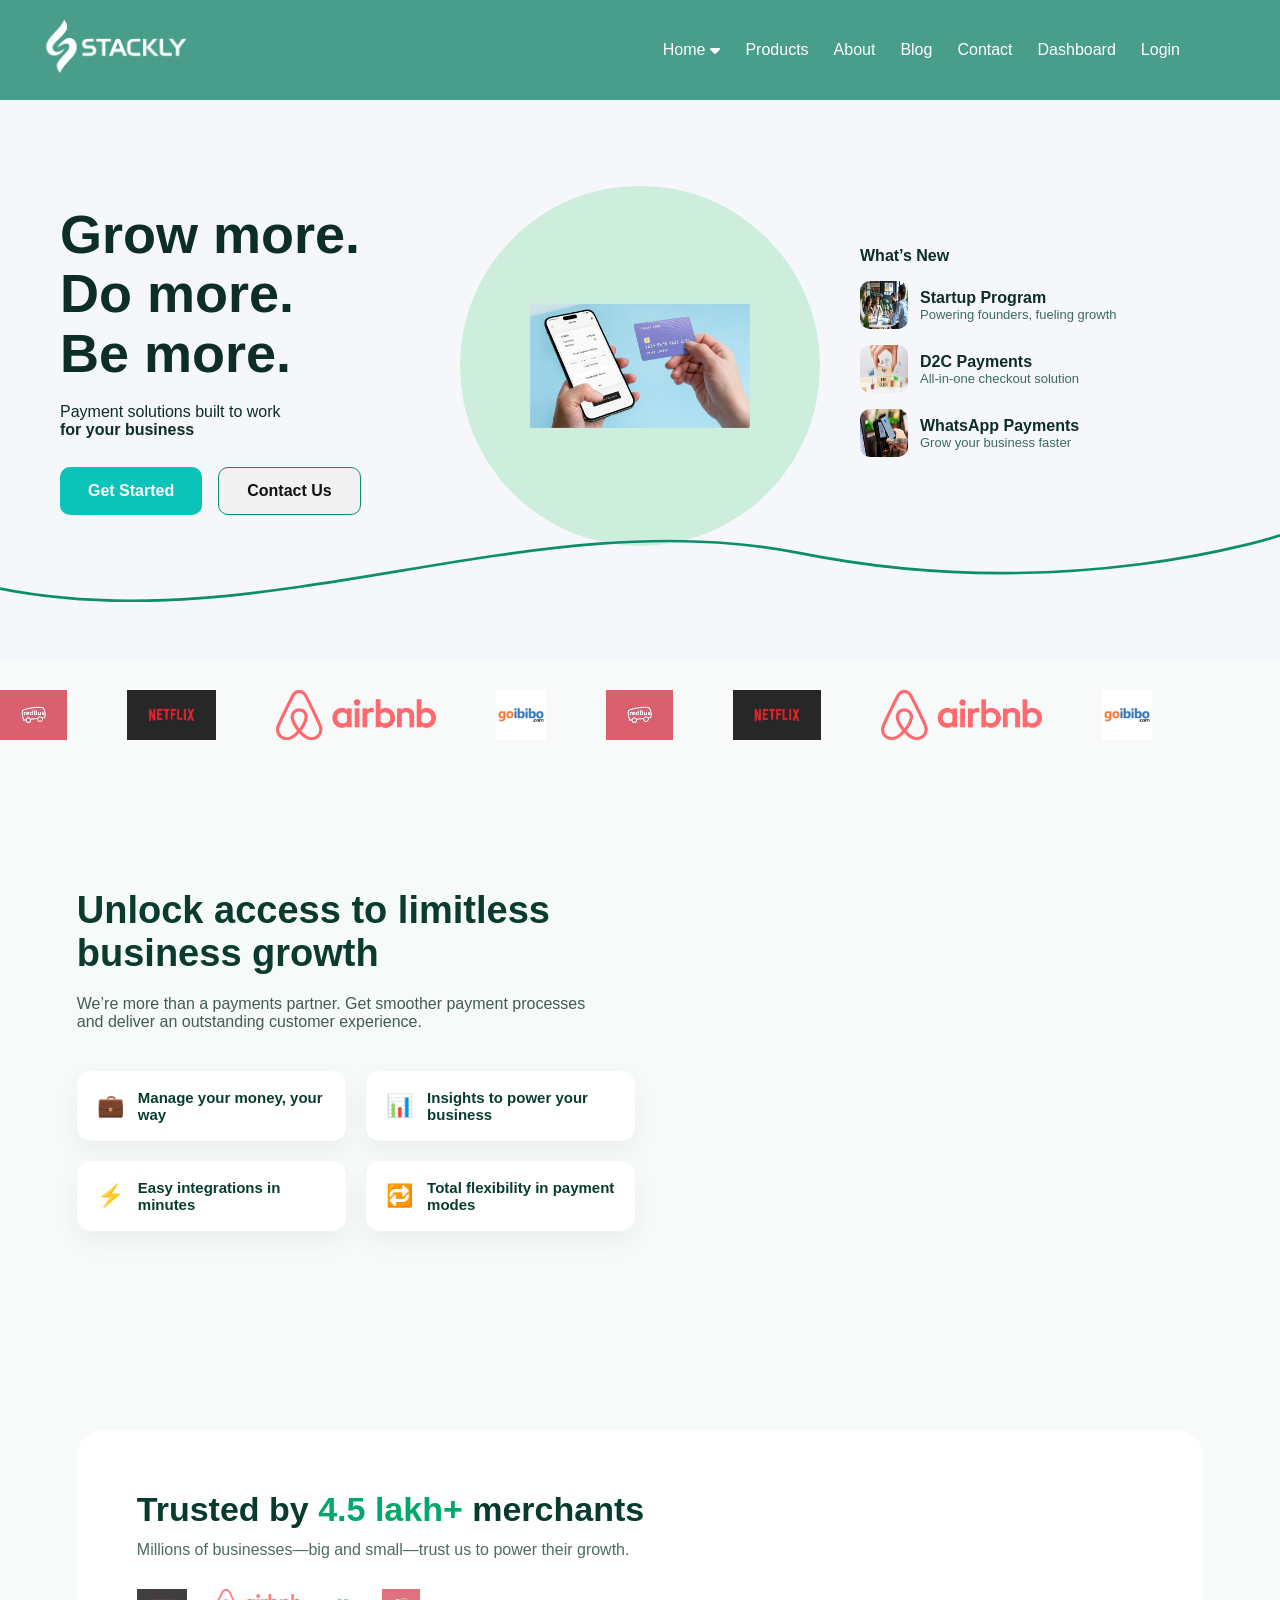
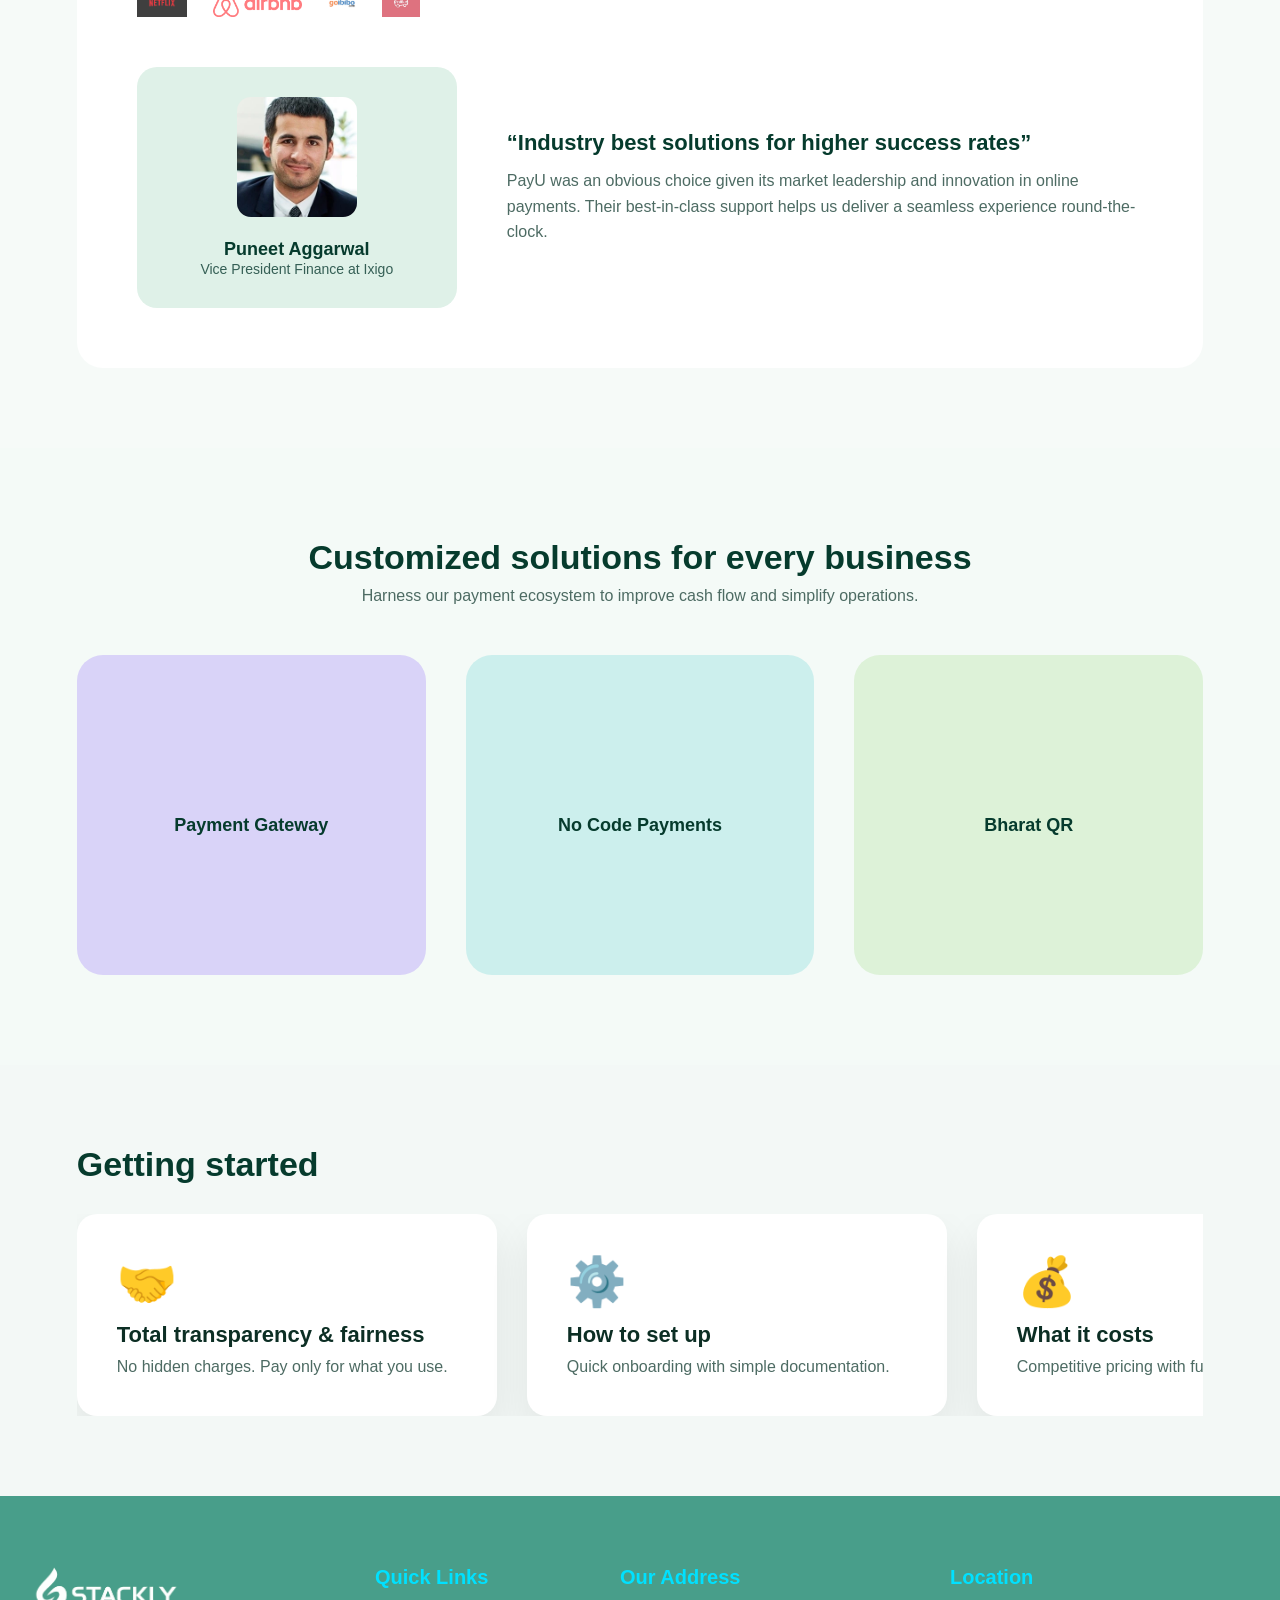
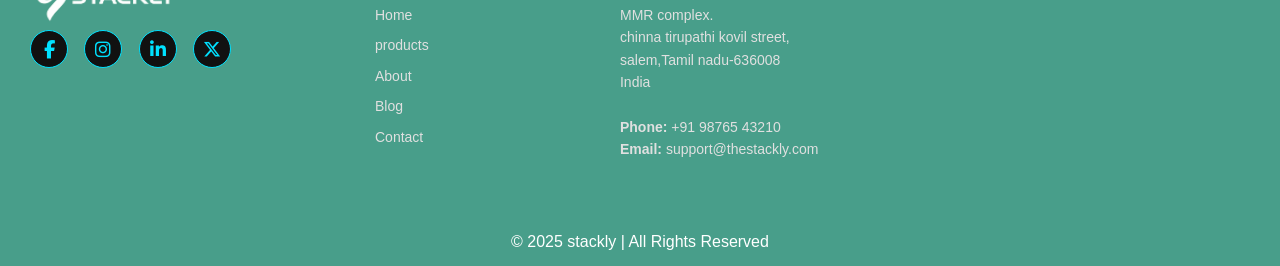
==== commit f84f10f7: "Add files via upload" ====
--- a/index.html
+++ b/index.html
@@ -449,7 +449,7 @@
               </div>
             </div>
       
-            <a class="explore" href="./404.html">Explore more at blogs →</a>
+            <!-- <a class="explore" href="./404.html">Explore more at blogs →</a> -->
           </div>
       
         </div>
